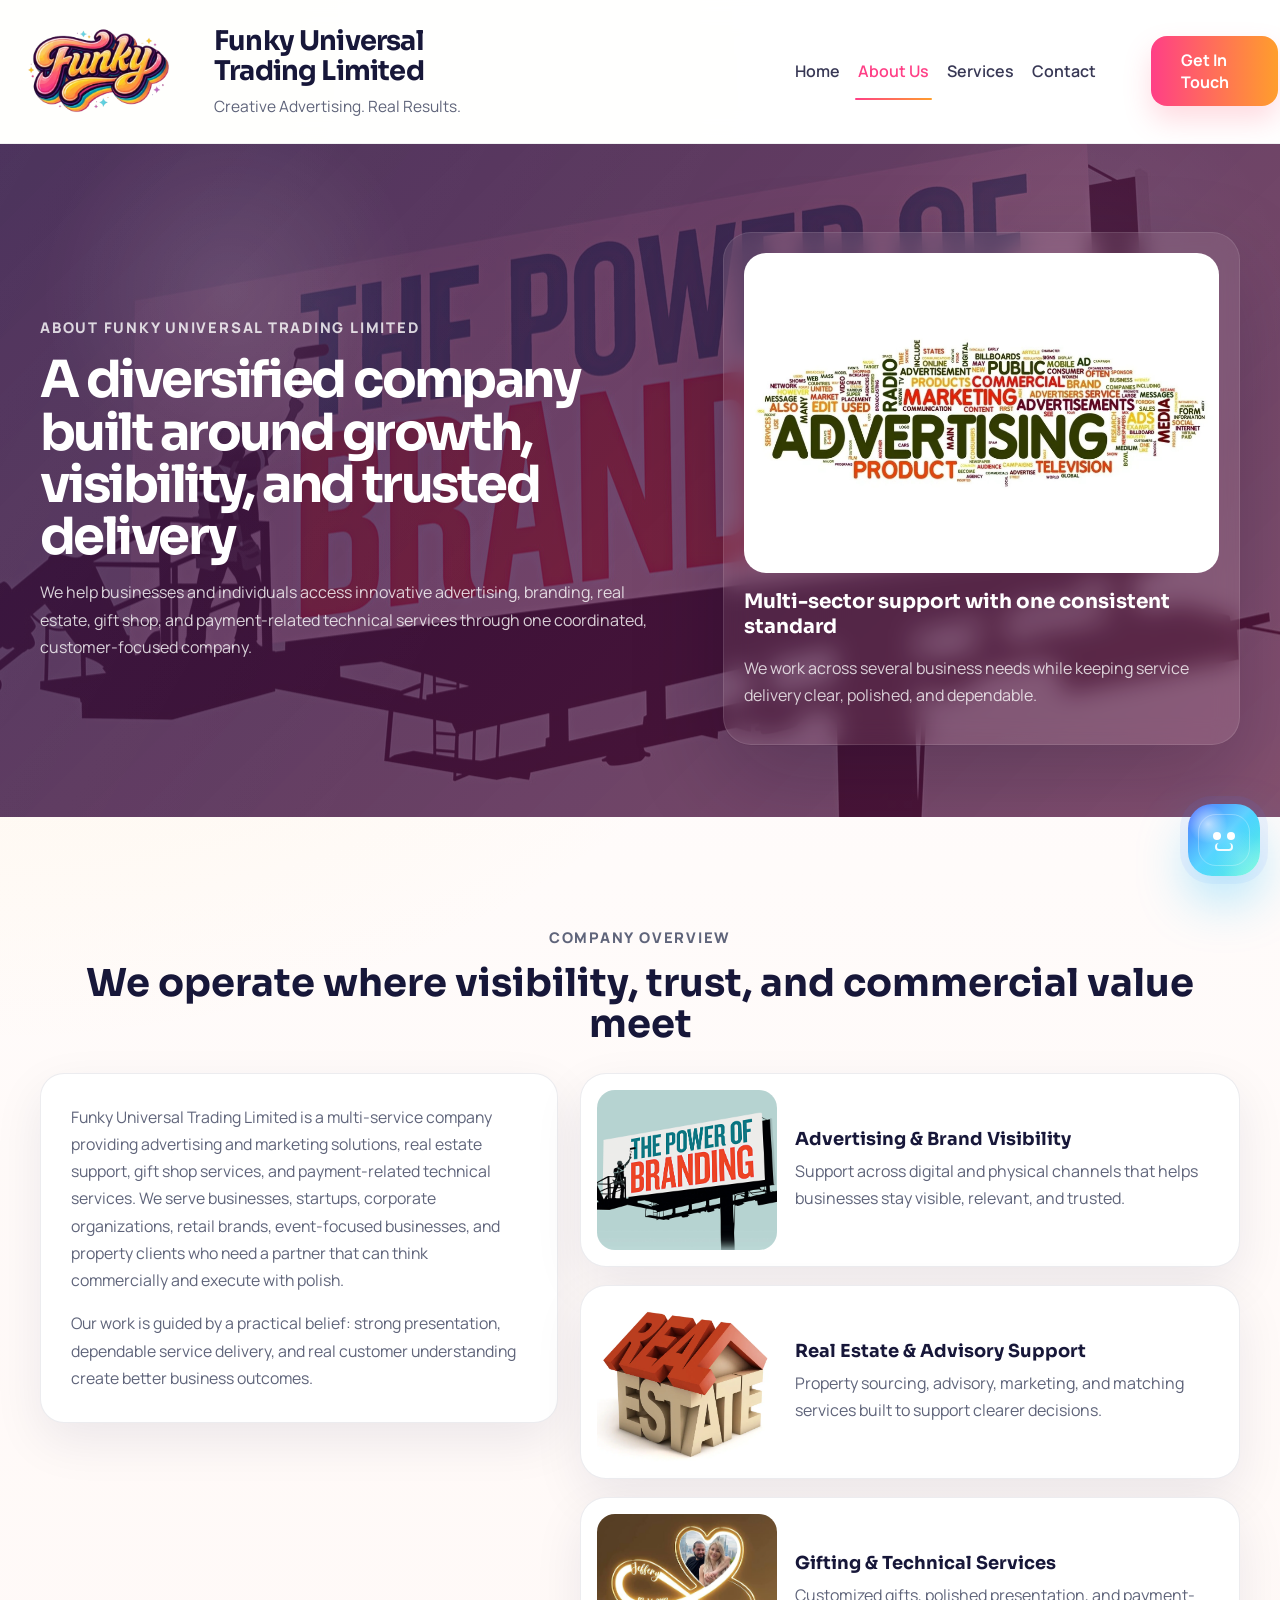
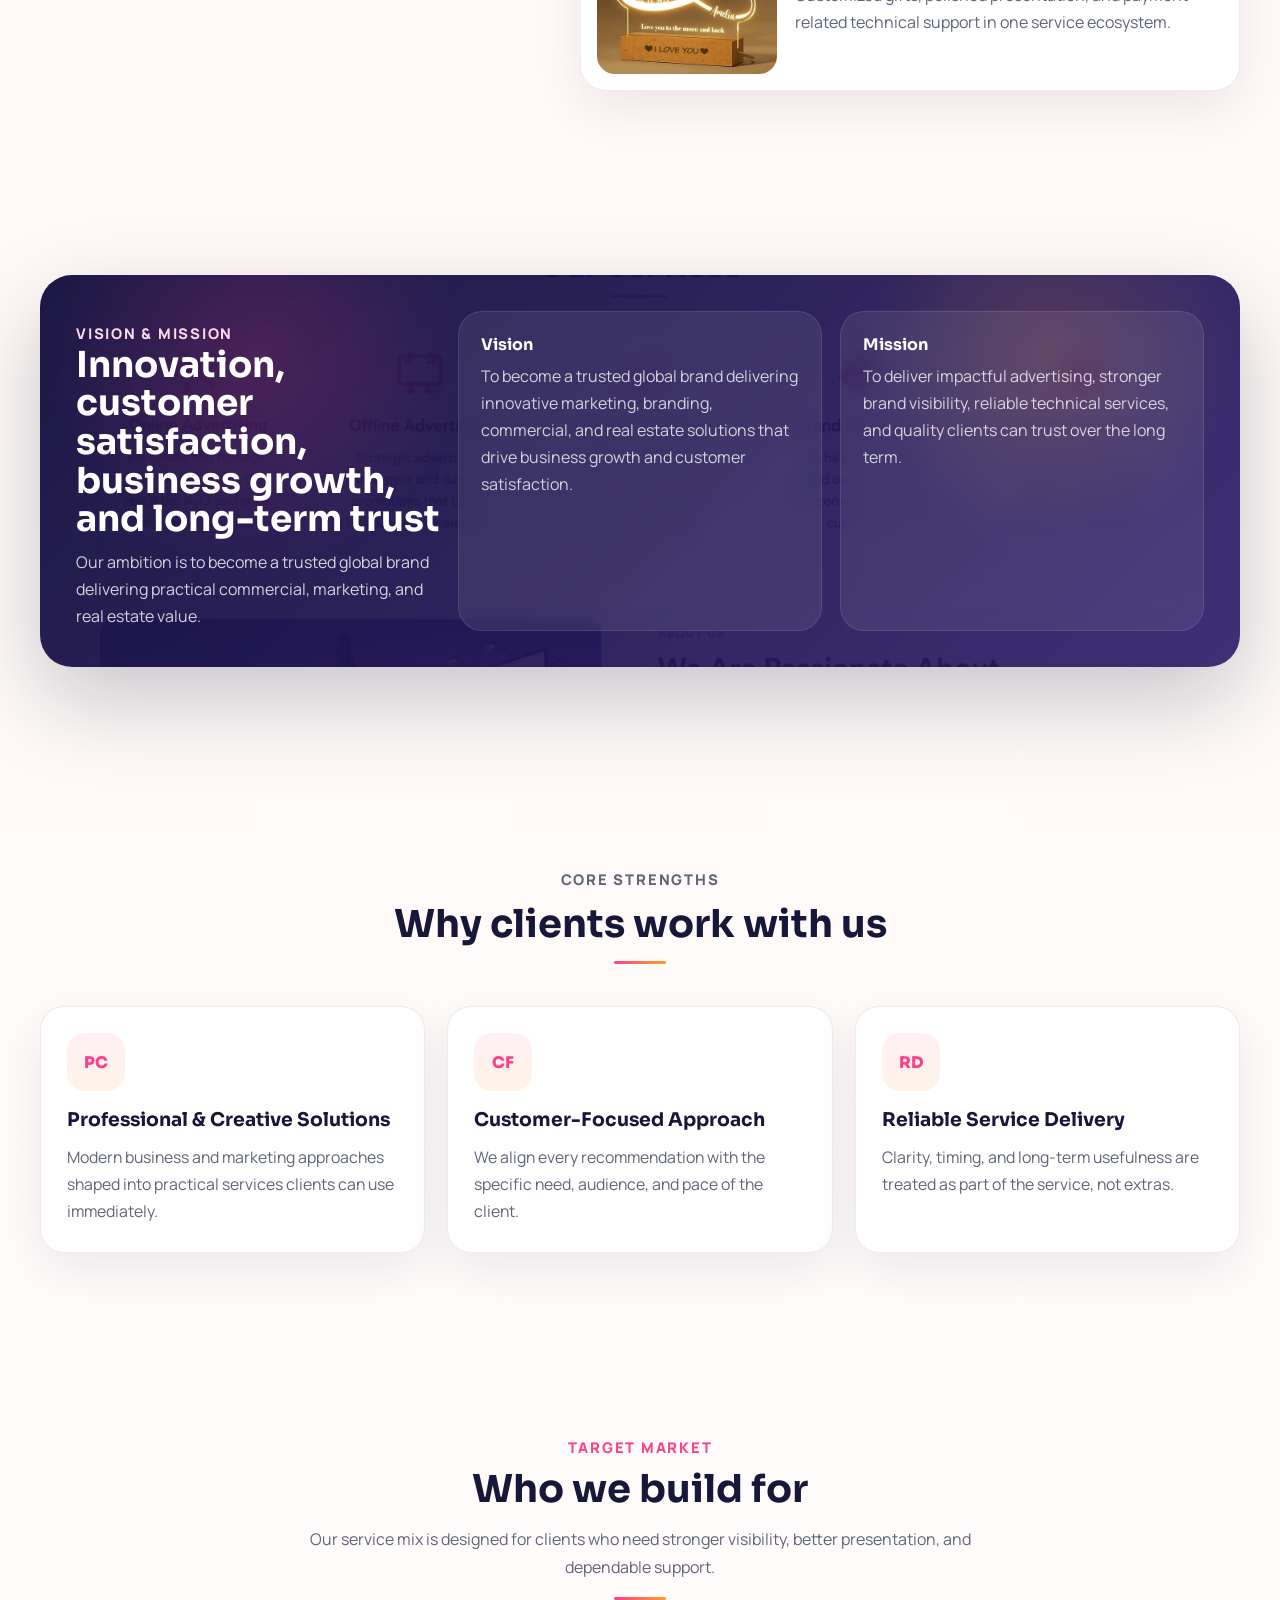
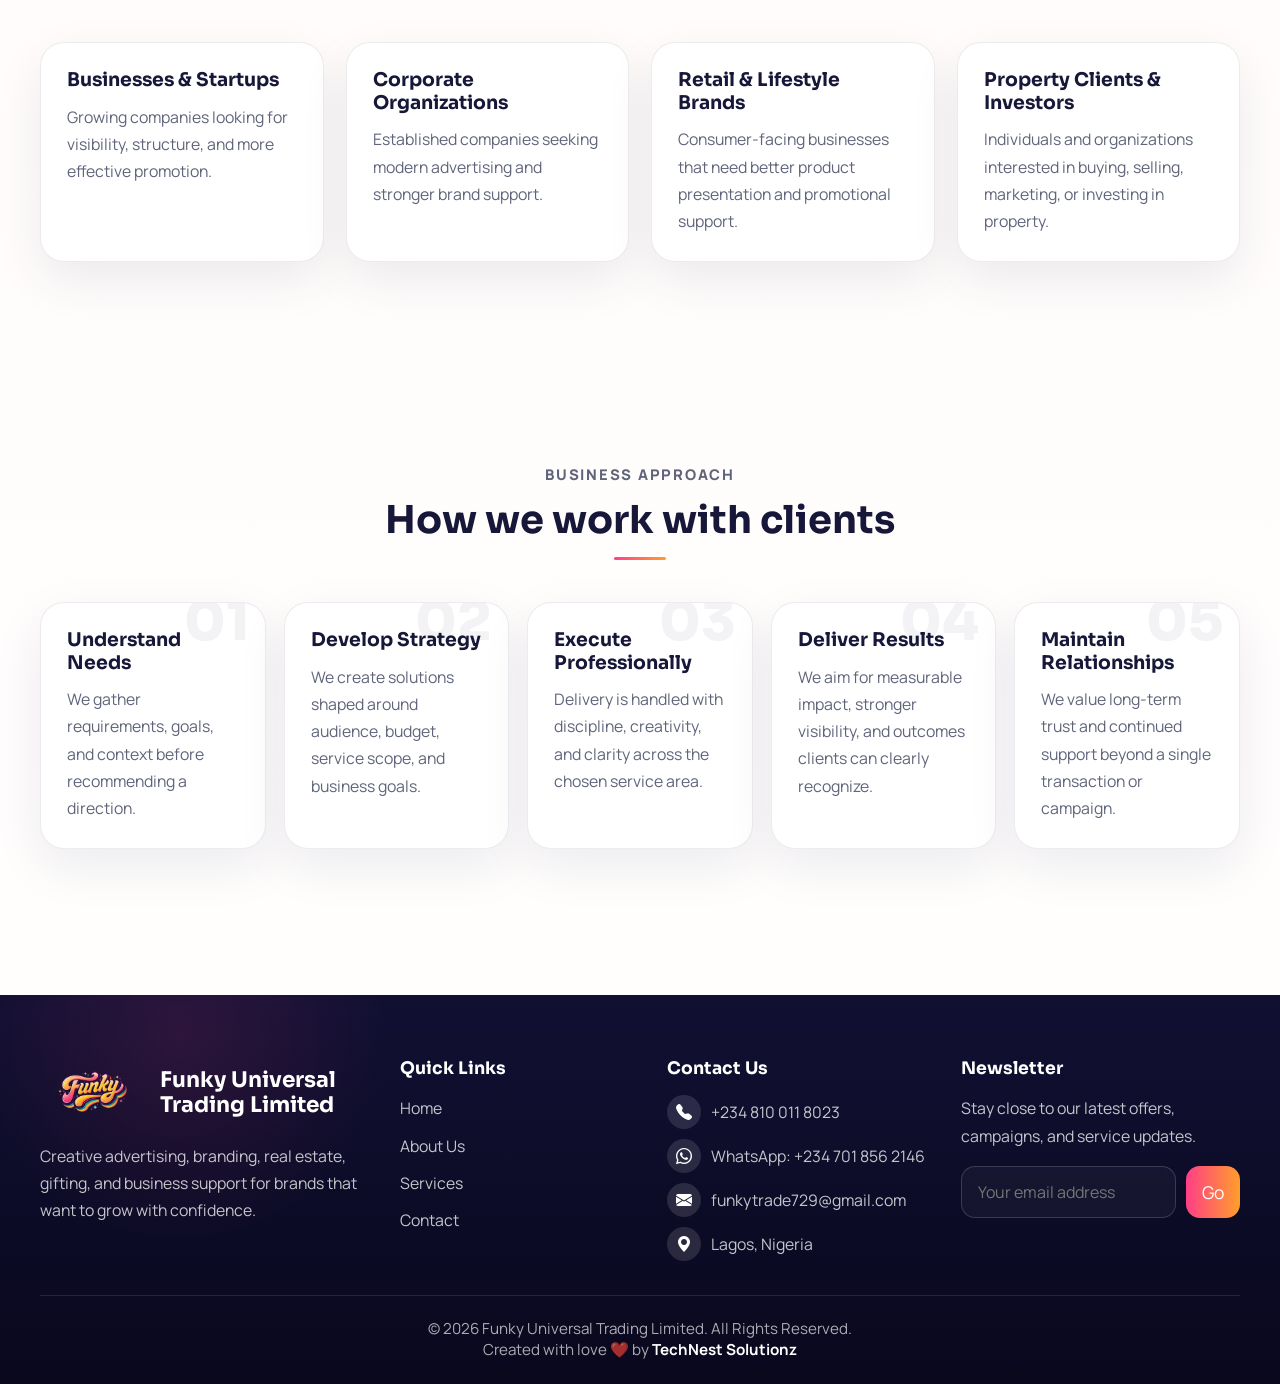
==== about.html @ b90ac0a9 "commit" ====
<!DOCTYPE html>
<html lang="en">
<head>
  <meta charset="UTF-8">
  <meta name="viewport" content="width=device-width, initial-scale=1.0">
  <title>Funky Universal Trading Limited | About Us</title>
  <link rel="icon" type="image/png" href="./funky_logo2.png">
  <link rel="preconnect" href="https://fonts.googleapis.com">
  <link rel="preconnect" href="https://fonts.gstatic.com" crossorigin>
  <link href="https://fonts.googleapis.com/css2?family=Manrope:wght@400;500;600;700;800&family=Sora:wght@400;600;700;800&display=swap" rel="stylesheet">
  <link rel="stylesheet" href="https://cdn.jsdelivr.net/npm/bootstrap-icons@1.11.3/font/bootstrap-icons.min.css">
  <link rel="stylesheet" href="styles.css">
</head>
<body>
  <header class="site-header">
    <div class="container nav-bar">
      <a class="brand" href="index.html">
        <img class="brand-logo" src="./funky_logo2.png" alt="Funky Universal Trading Limited logo" loading="eager">
        <div class="brand-copy">
          <h1>Funky Universal<br>Trading Limited</h1>
          <p>Creative Advertising. Real Results.</p>
        </div>
      </a>

      <button class="nav-toggle" type="button" data-nav-toggle aria-expanded="false" aria-controls="site-nav">
        <span></span><span></span><span></span>
      </button>

      <div class="nav-panel">
        <nav class="nav-links" id="site-nav" aria-label="Primary">
          <a href="index.html">Home</a>
          <a class="active" href="about.html">About Us</a>
          <a href="services.html">Services</a>
          <a href="contact.html">Contact</a>
        </nav>
        <a class="cta cta-primary" href="contact.html">Get In Touch</a>
      </div>
    </div>
  </header>

  <main>
    <section class="page-hero page-hero-about">
      <div class="container page-hero-grid">
        <div class="page-hero-copy">
          <p class="eyebrow">About Funky Universal Trading Limited</p>
          <h2>A diversified company built around growth, visibility, and trusted delivery</h2>
          <p>
            We help businesses and individuals access innovative advertising, branding, real estate, gift shop, and
            payment-related technical services through one coordinated, customer-focused company.
          </p>
        </div>
        <div class="page-hero-card">
          <img src="pics/brand3.png" alt="Branding showcase">
          <h3>Multi-sector support with one consistent standard</h3>
          <p>We work across several business needs while keeping service delivery clear, polished, and dependable.</p>
        </div>
      </div>
    </section>

    <section>
      <div class="container">
        <div class="section-head" style="margin-bottom:28px;">
          <p class="eyebrow">Company Overview</p>
          <h3>We operate where visibility, trust, and commercial value meet</h3>
        </div>

        <div class="about-overview-grid">
          <article class="story-panel">
            <p>
              Funky Universal Trading Limited is a multi-service company providing advertising and marketing solutions,
              real estate support, gift shop services, and payment-related technical services. We serve businesses,
              startups, corporate organizations, retail brands, event-focused businesses, and property clients who need
              a partner that can think commercially and execute with polish.
            </p>
            <p>
              Our work is guided by a practical belief: strong presentation, dependable service delivery, and real
              customer understanding create better business outcomes.
            </p>
          </article>

          <div class="about-overview-stack">
            <article class="about-overview-card">
              <img src="pics/brand4.jpg" alt="Business branding visual">
              <div class="about-overview-copy">
                <h4>Advertising & Brand Visibility</h4>
                <p>Support across digital and physical channels that helps businesses stay visible, relevant, and trusted.</p>
              </div>
            </article>
            <article class="about-overview-card">
              <img src="pics/Real-Estate1.webp" alt="Real estate visual">
              <div class="about-overview-copy">
                <h4>Real Estate & Advisory Support</h4>
                <p>Property sourcing, advisory, marketing, and matching services built to support clearer decisions.</p>
              </div>
            </article>
            <article class="about-overview-card">
              <img src="pics/customized plaques2.jpg" alt="Customized gift visual">
              <div class="about-overview-copy">
                <h4>Gifting & Technical Services</h4>
                <p>Customized gifts, polished presentation, and payment-related technical support in one service ecosystem.</p>
              </div>
            </article>
          </div>
        </div>
      </div>
    </section>

    <section>
      <div class="container vision-band">
        <div class="vision-band-grid">
          <div>
            <p class="eyebrow" style="color:#ffd7ea;">Vision & Mission</p>
            <h3>Innovation, customer satisfaction, business growth, and long-term trust</h3>
            <p>Our ambition is to become a trusted global brand delivering practical commercial, marketing, and real estate value.</p>
          </div>
          <article class="glass-card">
            <h4>Vision</h4>
            <p>To become a trusted global brand delivering innovative marketing, branding, commercial, and real estate solutions that drive business growth and customer satisfaction.</p>
          </article>
          <article class="glass-card">
            <h4>Mission</h4>
            <p>To deliver impactful advertising, stronger brand visibility, reliable technical services, and quality clients can trust over the long term.</p>
          </article>
        </div>
      </div>
    </section>

    <section>
      <div class="container">
        <div class="section-head">
          <p class="eyebrow">Core Strengths</p>
          <h3>Why clients work with us</h3>
          <div class="underline"></div>
        </div>

        <div class="about-values-grid">
          <article class="value-card">
            <div class="value-icon">PC</div>
            <h4>Professional & Creative Solutions</h4>
            <p>Modern business and marketing approaches shaped into practical services clients can use immediately.</p>
          </article>
          <article class="value-card">
            <div class="value-icon">CF</div>
            <h4>Customer-Focused Approach</h4>
            <p>We align every recommendation with the specific need, audience, and pace of the client.</p>
          </article>
          <article class="value-card">
            <div class="value-icon">RD</div>
            <h4>Reliable Service Delivery</h4>
            <p>Clarity, timing, and long-term usefulness are treated as part of the service, not extras.</p>
          </article>
        </div>
      </div>
    </section>

    <section>
      <div class="container">
        <div class="section-head">
          <p class="eyebrow">Target Market</p>
          <h3>Who we build for</h3>
          <p>Our service mix is designed for clients who need stronger visibility, better presentation, and dependable support.</p>
          <div class="underline"></div>
        </div>

        <div class="about-target-grid">
          <article class="audience-card">
            <h4>Businesses & Startups</h4>
            <p>Growing companies looking for visibility, structure, and more effective promotion.</p>
          </article>
          <article class="audience-card">
            <h4>Corporate Organizations</h4>
            <p>Established companies seeking modern advertising and stronger brand support.</p>
          </article>
          <article class="audience-card">
            <h4>Retail & Lifestyle Brands</h4>
            <p>Consumer-facing businesses that need better product presentation and promotional support.</p>
          </article>
          <article class="audience-card">
            <h4>Property Clients & Investors</h4>
            <p>Individuals and organizations interested in buying, selling, marketing, or investing in property.</p>
          </article>
        </div>
      </div>
    </section>

    <section>
      <div class="container">
        <div class="section-head">
          <p class="eyebrow">Business Approach</p>
          <h3>How we work with clients</h3>
          <div class="underline"></div>
        </div>

        <div class="timeline-strip">
          <article class="timeline-card" data-step="01">
            <h4>Understand Needs</h4>
            <p>We gather requirements, goals, and context before recommending a direction.</p>
          </article>
          <article class="timeline-card" data-step="02">
            <h4>Develop Strategy</h4>
            <p>We create solutions shaped around audience, budget, service scope, and business goals.</p>
          </article>
          <article class="timeline-card" data-step="03">
            <h4>Execute Professionally</h4>
            <p>Delivery is handled with discipline, creativity, and clarity across the chosen service area.</p>
          </article>
          <article class="timeline-card" data-step="04">
            <h4>Deliver Results</h4>
            <p>We aim for measurable impact, stronger visibility, and outcomes clients can clearly recognize.</p>
          </article>
          <article class="timeline-card" data-step="05">
            <h4>Maintain Relationships</h4>
            <p>We value long-term trust and continued support beyond a single transaction or campaign.</p>
          </article>
        </div>
      </div>
    </section>
  </main>

  <footer class="site-footer">
    <div class="container">
      <div class="footer-grid">
        <div class="footer-column">
          <div class="footer-brand">
            <img src="./funky_logo2.png" alt="Funky logo" loading="eager">
            <strong>Funky Universal<br>Trading Limited</strong>
          </div>
          <p>Creative advertising, branding, real estate, gifting, and business support for brands that want to grow with confidence.</p>
        </div>
        <div class="footer-column">
          <h5>Quick Links</h5>
          <ul>
            <li><a href="index.html">Home</a></li>
            <li><a href="about.html">About Us</a></li>
            <li><a href="services.html">Services</a></li>
            <li><a href="contact.html">Contact</a></li>
          </ul>
        </div>
        <div class="footer-column">
          <h5>Contact Us</h5>
          <ul>
            <li><span class="contact-inline-icon"><i class="bi bi-telephone-fill"></i></span><a href="tel:+2348100118023">+234 810 011 8023</a></li>
            <li><span class="contact-inline-icon"><i class="bi bi-whatsapp"></i></span><a href="https://wa.me/2347018562146">WhatsApp: +234 701 856 2146</a></li>
            <li><span class="contact-inline-icon"><i class="bi bi-envelope-fill"></i></span><a href="mailto:funkytrade729@gmail.com">funkytrade729@gmail.com</a></li>
            <li><span class="contact-inline-icon"><i class="bi bi-geo-alt-fill"></i></span>Lagos, Nigeria</li>
          </ul>
        </div>
        <div class="footer-column">
          <h5>Newsletter</h5>
          <p>Stay close to our latest offers, campaigns, and service updates.</p>
          <form class="newsletter">
            <label class="visually-hidden" for="newsletter-about">Email address</label>
            <input id="newsletter-about" type="email" placeholder="Your email address" aria-label="Email address">
            <button type="submit" aria-label="Subscribe">Go</button>
          </form>
        </div>
      </div>
      <div class="footer-bottom">© 2026 Funky Universal Trading Limited. All Rights Reserved.<br>Created with love ❤️ by <a href="https://technest-gules.vercel.app" target="_blank" rel="noopener noreferrer">TechNest Solutionz</a></div>
    </div>
  </footer>

  <div class="modal" data-promo-modal aria-hidden="true">
    <div class="modal-backdrop" data-modal-close></div>
    <div class="modal-card" role="dialog" aria-modal="true" aria-label="Featured company spotlight">
      <button class="modal-close" type="button" data-modal-close aria-label="Close modal">×</button>
      <div class="modal-visual">
        <img data-modal-image src="./funky_logo2.png" alt="Featured company image">
      </div>
      <div class="modal-copy">
        <span class="modal-kicker" data-modal-tag></span>
        <h3 data-modal-title></h3>
        <p data-modal-text></p>
        <div class="modal-actions">
          <a class="cta cta-primary" href="services.html">View Services</a>
          <a class="cta cta-soft" href="contact.html">Start a Conversation</a>
        </div>
      </div>
    </div>
  </div>

  <div class="support-bot" data-support-bot>
    <button class="support-bot-toggle" type="button" data-bot-toggle aria-label="Open AI assistant">
      <span class="bot-face" aria-hidden="true"><span class="bot-mouth"></span></span>
    </button>
    <div class="support-bot-panel">
      <div class="support-bot-head">
        <div class="support-bot-head-main">
          <div class="support-bot-avatar" aria-hidden="true">
            <span class="bot-face"><span class="bot-mouth"></span></span>
          </div>
          <div>
            <h4>Funky AI Assistant</h4>
            <p>Quick answers for services, products, contact, real estate, and commercial support.</p>
          </div>
        </div>
        <button class="support-bot-close" type="button" data-bot-close>×</button>
      </div>
      <div class="support-bot-questions">
        <button class="bot-question" type="button" data-bot-key="services">Services</button>
        <button class="bot-question" type="button" data-bot-key="products">Products</button>
        <button class="bot-question" type="button" data-bot-key="real_estate">Real Estate</button>
        <button class="bot-question" type="button" data-bot-key="payments">Payments</button>
        <button class="bot-question" type="button" data-bot-key="process">Process</button>
        <button class="bot-question" type="button" data-bot-key="contact">Contact</button>
        <button class="bot-question" type="button" data-bot-key="pricing">Pricing</button>
        <button class="bot-question" type="button" data-bot-key="turnaround">Turnaround</button>
        <button class="bot-question" type="button" data-bot-key="audience">Who We Serve</button>
        <button class="bot-question" type="button" data-bot-key="gifts">Gift Services</button>
        <button class="bot-question" type="button" data-bot-key="advertising">Advertising</button>
        <button class="bot-question" type="button" data-bot-key="location">Location</button>
      </div>
      <div class="support-bot-answer" data-bot-answer>
        Select a question to see a quick answer. For direct discussion, use the links below.
      </div>
      <div class="support-bot-links">
        <a class="support-bot-link" href="https://wa.me/2347018562146">WhatsApp <span>→</span></a>
        <a class="support-bot-link" href="tel:+2348100118023">Call Us <span>→</span></a>
        <a class="support-bot-link" href="contact.html">Open Contact Page <span>→</span></a>
      </div>
    </div>
  </div>

  <script src="site.js"></script>
</body>
</html>
---- styles.css ----
:root {
  --text: #171739;
  --muted: #5f647a;
  --soft: #f8f4f6;
  --line: rgba(23, 23, 57, 0.1);
  --pink: #ff3f86;
  --orange: #ff9e2c;
  --gold: #ffd15a;
  --purple: #181341;
  --purple-2: #231253;
  --purple-3: #0f1030;
  --footer: #0c0b24;
  --white: #ffffff;
  --card-shadow: 0 18px 50px rgba(19, 15, 58, 0.08);
  --card-shadow-strong: 0 34px 90px rgba(9, 8, 36, 0.22);
  --max: 1200px;
}

* {
  box-sizing: border-box;
}

html {
  scroll-behavior: smooth;
}

body {
  margin: 0;
  font-family: "Manrope", sans-serif;
  color: var(--text);
  background:
    radial-gradient(circle at top left, rgba(255, 209, 77, 0.18), transparent 22%),
    linear-gradient(180deg, #fffdfd, #fff9f7 38%, #ffffff);
}

body.modal-open,
body.nav-open {
  overflow: hidden;
}

img {
  display: block;
  max-width: 100%;
}

a {
  color: inherit;
  text-decoration: none;
}

button,
input,
textarea,
select {
  font: inherit;
}

.container {
  width: min(calc(100% - 40px), var(--max));
  margin: 0 auto;
}

.site-header {
  position: sticky;
  top: 0;
  z-index: 50;
  background: rgba(255, 255, 255, 0.92);
  border-bottom: 1px solid rgba(23, 23, 57, 0.06);
  backdrop-filter: blur(14px);
}

.nav-bar {
  min-height: 112px;
  width: min(calc(100% - 4px), 1360px);
  display: flex;
  align-items: center;
  gap: 18px;
}

.brand {
  display: flex;
  align-items: center;
  gap: 10px;
  min-width: 0;
  margin-right: auto;
  margin-left: -12px;
}

.brand-logo {
  width: 214px;
  flex: 0 0 auto;
}

.brand-copy h1 {
  margin: 0;
  font-family: "Sora", sans-serif;
  font-size: 1.7rem;
  line-height: 1.12;
  letter-spacing: -0.03em;
}

.brand-copy p {
  margin: 8px 0 0;
  color: var(--muted);
  font-size: 0.97rem;
}

.nav-toggle {
  display: none;
  width: 52px;
  height: 52px;
  margin-left: auto;
  border: 1px solid rgba(23, 23, 57, 0.08);
  border-radius: 16px;
  background: #fff;
  box-shadow: 0 12px 24px rgba(23, 23, 57, 0.08);
  align-items: center;
  justify-content: center;
  flex-direction: column;
  gap: 5px;
  cursor: pointer;
}

.nav-toggle span {
  width: 22px;
  height: 2px;
  border-radius: 999px;
  background: var(--purple);
  transition: transform 180ms ease, opacity 180ms ease;
}

.nav-panel {
  display: flex;
  align-items: center;
  gap: 22px;
  margin-left: auto;
}

.nav-links {
  display: flex;
  align-items: center;
  justify-content: flex-start;
  gap: 12px;
  font-size: 1rem;
  font-weight: 600;
  width: min(100%, 520px);
}

.nav-links a {
  position: relative;
  padding: 10px 3px;
  color: rgba(23, 23, 57, 0.86);
}

.nav-links a:hover,
.nav-links a.active {
  color: var(--pink);
}

.nav-links a.active::after {
  content: "";
  position: absolute;
  left: 0;
  right: 0;
  bottom: -8px;
  height: 2px;
  border-radius: 999px;
  background: linear-gradient(90deg, var(--pink), var(--orange));
}

.cta {
  display: inline-flex;
  align-items: center;
  justify-content: center;
  gap: 12px;
  padding: 13px 30px;
  border: 0;
  border-radius: 16px;
  font-weight: 700;
  cursor: pointer;
  transition: transform 180ms ease, box-shadow 180ms ease, border-color 180ms ease;
}

.cta:hover {
  transform: translateY(-2px);
}

.cta-primary {
  color: #fff;
  background: linear-gradient(90deg, var(--pink), var(--orange));
  box-shadow: 0 14px 28px rgba(255, 93, 120, 0.22);
}

.cta-secondary {
  color: #fff;
  border: 1.5px solid rgba(255, 255, 255, 0.68);
  background: transparent;
}

.cta-soft {
  color: var(--purple);
  background: rgba(255, 255, 255, 0.82);
  box-shadow: 0 18px 40px rgba(14, 10, 45, 0.12);
}

.truncate-3 {
  display: -webkit-box;
  -webkit-line-clamp: 3;
  -webkit-box-orient: vertical;
  overflow: hidden;
}

.hero {
  position: relative;
  min-height: auto;
  overflow: hidden;
  color: #fff;
  background: #120f33;
}

.hero-media {
  position: absolute;
  inset: 0;
  background-position: center;
  background-size: cover;
  transform: scale(1.03);
  transition: opacity 500ms ease, transform 900ms ease;
}

.hero-overlay {
  position: absolute;
  inset: 0;
  background:
    linear-gradient(110deg, rgba(14, 11, 44, 0.88) 15%, rgba(14, 11, 44, 0.5) 48%, rgba(14, 11, 44, 0.75) 100%),
    radial-gradient(circle at 12% 18%, rgba(255, 63, 134, 0.18), transparent 22%),
    radial-gradient(circle at 86% 24%, rgba(255, 158, 44, 0.16), transparent 20%);
}

.hero-grid {
  position: relative;
  z-index: 1;
  min-height: auto;
  display: grid;
  grid-template-columns: minmax(0, 0.92fr) minmax(320px, 0.62fr);
  align-items: end;
  gap: 32px;
  padding: 64px 0 38px;
}

.hero-copy,
.hero-side {
  position: relative;
}

.eyebrow-badge {
  display: inline-flex;
  align-items: center;
  gap: 10px;
  margin-bottom: 18px;
  padding: 10px 16px;
  border-radius: 999px;
  border: 1px solid rgba(255, 255, 255, 0.16);
  background: rgba(255, 255, 255, 0.08);
  color: rgba(255, 255, 255, 0.88);
  font-size: 0.92rem;
  font-weight: 700;
}

.eyebrow-badge::before {
  content: "";
  width: 10px;
  height: 10px;
  border-radius: 50%;
  background: linear-gradient(90deg, var(--pink), var(--orange));
}

.hero-copy h2 {
  margin: 0;
  max-width: 720px;
  font-family: "Sora", sans-serif;
  font-size: clamp(3rem, 5vw, 5rem);
  line-height: 0.98;
  letter-spacing: -0.05em;
}

.hero-copy .accent {
  background: linear-gradient(90deg, var(--pink), var(--orange));
  -webkit-background-clip: text;
  background-clip: text;
  color: transparent;
}

.hero-copy p {
  max-width: 620px;
  margin: 22px 0 26px;
  color: rgba(255, 255, 255, 0.82);
  font-size: 1.05rem;
  line-height: 1.72;
}

.hero-actions {
  display: flex;
  gap: 18px;
  flex-wrap: wrap;
}

.hero-metrics {
  display: grid;
  grid-template-columns: repeat(3, minmax(0, 1fr));
  gap: 16px;
  margin-top: 30px;
  max-width: 760px;
}

.metric-card,
.glass-card,
.service-card,
.story-panel,
.value-card,
.contact-card,
.process-card,
.timeline-card,
.audience-card,
.contact-form-shell,
.contact-map-shell,
.info-rail,
.service-panel {
  border-radius: 24px;
  border: 1px solid rgba(23, 23, 57, 0.08);
  background: #fff;
  box-shadow: var(--card-shadow);
}

.metric-card {
  padding: 18px 18px 16px;
  border-radius: 22px;
  border-color: rgba(255, 255, 255, 0.08);
  background: rgba(255, 255, 255, 0.08);
  backdrop-filter: blur(10px);
}

.metric-card strong {
  display: block;
  font-family: "Sora", sans-serif;
  font-size: 1.5rem;
  margin-bottom: 6px;
}

.metric-card span {
  color: rgba(255, 255, 255, 0.72);
  font-size: 0.95rem;
}

.hero-side {
  margin-bottom: 4px;
}

.hero-spotlight {
  padding: 26px;
  border-radius: 28px;
  background: rgba(255, 255, 255, 0.08);
  border: 1px solid rgba(255, 255, 255, 0.12);
  box-shadow: var(--card-shadow-strong);
  backdrop-filter: blur(12px);
}

.hero-spotlight h3,
.hero-spotlight h4 {
  margin: 14px 0 10px;
  font-family: "Sora", sans-serif;
  font-size: clamp(1.5rem, 2.4vw, 2rem);
  line-height: 1.08;
}

.hero-spotlight p {
  margin: 0;
  color: rgba(255, 255, 255, 0.82);
  line-height: 1.74;
}

.carousel-kicker {
  display: inline-flex;
  align-items: center;
  gap: 8px;
  padding: 8px 12px;
  border-radius: 999px;
  background: rgba(255, 255, 255, 0.12);
  color: rgba(255, 255, 255, 0.88);
  font-size: 0.84rem;
  font-weight: 700;
  letter-spacing: 0.05em;
  text-transform: uppercase;
}

.carousel-chip-row {
  display: flex;
  flex-wrap: wrap;
  gap: 10px;
  margin-top: 18px;
}

.carousel-chip {
  padding: 8px 12px;
  border-radius: 999px;
  background: rgba(255, 255, 255, 0.08);
  border: 1px solid rgba(255, 255, 255, 0.12);
  color: rgba(255, 255, 255, 0.8);
  font-size: 0.88rem;
}

.carousel-meta {
  display: flex;
  justify-content: space-between;
  align-items: center;
  gap: 14px;
  margin-top: 18px;
}

.carousel-progress {
  display: inline-flex;
  align-items: center;
  gap: 10px;
  color: rgba(255, 255, 255, 0.72);
  font-size: 0.9rem;
}

.progress-line {
  width: 90px;
  height: 3px;
  border-radius: 999px;
  background: rgba(255, 255, 255, 0.16);
  overflow: hidden;
}

.progress-line span {
  display: block;
  height: 100%;
  width: 45%;
  border-radius: inherit;
  background: linear-gradient(90deg, var(--pink), var(--orange));
  transition: width 420ms ease;
}

.hero-side-grid {
  display: grid;
  gap: 14px;
  margin-top: 16px;
}

.hero-side-grid .mini-card {
  padding: 16px 18px;
  border-radius: 20px;
  background: rgba(255, 255, 255, 0.08);
  border: 1px solid rgba(255, 255, 255, 0.08);
  color: rgba(255, 255, 255, 0.84);
  backdrop-filter: blur(10px);
}

.hero-side-grid strong {
  display: block;
  color: #fff;
  margin-bottom: 6px;
}

section {
  padding: 92px 0;
}

.section-head {
  text-align: center;
  margin-bottom: 42px;
}

.eyebrow {
  margin: 0;
  color: var(--pink);
  font-size: 0.92rem;
  font-weight: 800;
  letter-spacing: 0.12em;
  text-transform: uppercase;
}

.section-head h3 {
  margin: 12px 0 0;
  font-family: "Sora", sans-serif;
  font-size: clamp(2rem, 3vw, 2.85rem);
  line-height: 1.06;
}

.section-head p:last-of-type {
  max-width: 720px;
  margin: 16px auto 0;
  color: var(--muted);
  line-height: 1.75;
}

.underline {
  width: 52px;
  height: 3px;
  margin: 16px auto 0;
  border-radius: 999px;
  background: linear-gradient(90deg, var(--pink), var(--orange));
}

.services-grid {
  display: grid;
  grid-template-columns: repeat(5, minmax(0, 1fr));
  gap: 18px;
}

.services-showcase {
  position: relative;
}

.services-showcase::before {
  content: "";
  position: absolute;
  inset: 24px 0 auto;
  height: 280px;
  border-radius: 40px;
  background:
    radial-gradient(circle at left top, rgba(255, 63, 134, 0.08), transparent 35%),
    radial-gradient(circle at right top, rgba(255, 158, 44, 0.1), transparent 30%),
    linear-gradient(180deg, rgba(24, 19, 65, 0.03), rgba(24, 19, 65, 0));
  pointer-events: none;
}

.services-showcase .section-head {
  margin-bottom: 26px;
}

.services-intro-card {
  position: relative;
  z-index: 1;
  margin: 0 auto 28px;
  max-width: 860px;
  padding: 24px 26px;
  border-radius: 28px;
  background: rgba(255, 255, 255, 0.82);
  border: 1px solid rgba(23, 23, 57, 0.08);
  box-shadow: var(--card-shadow);
  backdrop-filter: blur(12px);
  text-align: center;
}

.services-intro-card p {
  margin: 0;
  color: var(--muted);
  line-height: 1.72;
}

.service-card {
  min-height: 330px;
  padding: 18px;
  border-radius: 28px;
  overflow: hidden;
  background:
    linear-gradient(180deg, rgba(255, 255, 255, 0.98), rgba(255, 249, 247, 0.96));
}

.service-card img {
  width: 100%;
  height: 170px;
  object-fit: cover;
  border-radius: 20px;
  margin-bottom: 16px;
}

.service-icon,
.contact-icon,
.process-icon,
.value-icon,
.why-icon {
  width: 58px;
  height: 58px;
  border-radius: 18px;
  display: grid;
  place-items: center;
  background: linear-gradient(180deg, rgba(255, 63, 134, 0.08), rgba(255, 158, 44, 0.12));
  color: var(--pink);
  font-family: "Sora", sans-serif;
  font-weight: 800;
}

.service-card h4,
.story-panel h3,
.value-card h4,
.contact-card h4,
.process-card h4,
.timeline-card h4,
.audience-card h4,
.service-panel h3,
.about-copy h3,
.why-item h4 {
  margin: 0 0 12px;
  font-family: "Sora", sans-serif;
  line-height: 1.2;
}

.service-card h4 {
  font-size: 1.14rem;
  margin-bottom: 10px;
}

.service-card p,
.story-panel p,
.value-card p,
.contact-card p,
.process-card p,
.timeline-card p,
.audience-card p,
.service-panel p,
.about-copy p,
.why-item p,
.footer-column p,
.footer-column li,
.contact-form-shell p,
.form-note,
.contact-map-shell p {
  margin: 0;
  color: var(--muted);
  line-height: 1.72;
  font-size: 0.99rem;
}

.service-card-copy {
  padding: 4px 2px 2px;
}

.service-card-kicker {
  display: inline-flex;
  align-items: center;
  gap: 8px;
  margin-bottom: 12px;
  padding: 8px 12px;
  border-radius: 999px;
  background: rgba(24, 19, 65, 0.05);
  color: var(--pink);
  font-size: 0.78rem;
  font-weight: 800;
  letter-spacing: 0.08em;
  text-transform: uppercase;
}

.tag-row {
  display: flex;
  flex-wrap: wrap;
  gap: 10px;
  margin-top: 18px;
}

.tag {
  padding: 8px 12px;
  border-radius: 999px;
  background: rgba(24, 19, 65, 0.05);
  color: var(--purple);
  font-size: 0.84rem;
  font-weight: 700;
}

.about-grid {
  display: grid;
  grid-template-columns: 1.02fr 0.98fr;
  gap: 42px;
  align-items: center;
}

.about-story-shell {
  overflow: hidden;
  border-radius: 30px;
  border: 1px solid rgba(23, 23, 57, 0.08);
  background: #fff;
  box-shadow: var(--card-shadow-strong);
}

.about-story-media {
  min-height: 420px;
  background-position: center;
  background-size: cover;
  transition: opacity 500ms ease, transform 900ms ease;
}

.about-story-caption {
  padding: 24px;
}

.about-story-caption h4 {
  margin: 14px 0 10px;
  font-family: "Sora", sans-serif;
  font-size: 1.45rem;
}

.about-story-caption p {
  margin: 0;
  color: var(--muted);
  line-height: 1.72;
}

.about-copy h3 {
  font-size: clamp(2rem, 3vw, 3rem);
  line-height: 1.06;
  margin-top: 12px;
  margin-bottom: 18px;
}

.about-copy p + p {
  margin-top: 18px;
}

.about-points {
  display: grid;
  gap: 16px;
  margin-top: 24px;
}

.about-point {
  display: grid;
  grid-template-columns: 18px 1fr;
  gap: 12px;
  align-items: start;
}

.about-point span {
  width: 18px;
  height: 18px;
  margin-top: 5px;
  border-radius: 50%;
  background: linear-gradient(90deg, var(--pink), var(--orange));
  box-shadow: 0 0 0 6px rgba(255, 63, 134, 0.08);
}

.about-point strong {
  display: block;
  margin-bottom: 4px;
}

.why {
  padding-top: 24px;
}

.why-strip {
  display: grid;
  grid-template-columns: repeat(4, minmax(0, 1fr));
  gap: 0;
  align-items: start;
}

.why-item {
  padding: 0 18px;
  display: grid;
  grid-template-columns: 58px 1fr;
  gap: 16px;
  align-items: start;
}

.why-item + .why-item {
  border-left: 1px solid rgba(23, 23, 57, 0.12);
}

.why-item h4 {
  font-size: 1.02rem;
  margin-bottom: 8px;
}

.page-hero {
  position: relative;
  overflow: hidden;
  padding: 88px 0 72px;
  color: #fff;
  background:
    linear-gradient(135deg, rgba(10, 36, 63, 0.96), rgba(9, 85, 103, 0.82)),
    radial-gradient(circle at 18% 20%, rgba(255, 207, 92, 0.18), transparent 26%),
    radial-gradient(circle at 82% 18%, rgba(255, 63, 134, 0.16), transparent 24%),
    linear-gradient(180deg, #0d2347, #0d3f59 58%, #10203a);
}

.page-hero-about {
  background:
    linear-gradient(135deg, rgba(51, 16, 66, 0.86), rgba(114, 31, 75, 0.72)),
    url("pics/brand4.jpg") center/cover no-repeat;
}

.page-hero-services {
  background:
    linear-gradient(135deg, rgba(9, 55, 82, 0.84), rgba(10, 118, 110, 0.72)),
    url("pics/google ads.jpg") center/cover no-repeat;
}

.page-hero-contact {
  background:
    linear-gradient(135deg, rgba(17, 28, 79, 0.84), rgba(88, 44, 135, 0.72)),
    url("pics/customized plaques3.jpg") center/cover no-repeat;
}

.page-hero::before {
  content: "";
  position: absolute;
  inset: 0;
  background:
    linear-gradient(120deg, rgba(255, 255, 255, 0.04), transparent 45%),
    radial-gradient(circle at 18% 22%, rgba(255, 255, 255, 0.1), transparent 16%),
    radial-gradient(circle at 84% 22%, rgba(255, 255, 255, 0.07), transparent 18%);
}

.page-hero-grid {
  position: relative;
  z-index: 1;
  display: grid;
  grid-template-columns: minmax(0, 0.95fr) minmax(260px, 0.75fr);
  gap: 28px;
  align-items: center;
}

.page-hero-copy h2 {
  margin: 14px 0 16px;
  font-family: "Sora", sans-serif;
  font-size: clamp(2.35rem, 4vw, 3.6rem);
  line-height: 1.02;
  letter-spacing: -0.05em;
}

.page-hero-copy p {
  max-width: 620px;
  margin: 0;
  color: rgba(255, 255, 255, 0.8);
  line-height: 1.72;
}

.page-hero-card {
  padding: 20px;
  border-radius: 28px;
  background: rgba(255, 255, 255, 0.08);
  border: 1px solid rgba(255, 255, 255, 0.1);
  box-shadow: var(--card-shadow-strong);
  backdrop-filter: blur(12px);
}

.page-hero-card img {
  width: 100%;
  height: 320px;
  object-fit: cover;
  border-radius: 22px;
}

.page-hero-card h3 {
  margin: 16px 0 10px;
  font-family: "Sora", sans-serif;
  color: #fff;
  font-size: 1.25rem;
}

.page-hero-card p {
  color: rgba(255, 255, 255, 0.78);
  line-height: 1.68;
}

.about-intro-layout,
.about-values-grid,
.about-target-grid,
.services-random-grid,
.services-process-grid,
.contact-top-grid,
.contact-action-grid,
.contact-bottom-grid,
.contact-meta-grid,
.about-overview-grid {
  display: grid;
  gap: 22px;
}

.about-intro-layout {
  grid-template-columns: minmax(0, 0.92fr) minmax(280px, 1.08fr);
  align-items: stretch;
}

.about-overview-grid {
  grid-template-columns: minmax(0, 0.88fr) minmax(280px, 1.12fr);
  align-items: start;
}

.about-overview-stack {
  display: grid;
  gap: 18px;
}

.about-overview-card {
  display: grid;
  grid-template-columns: 180px 1fr;
  gap: 18px;
  align-items: center;
  padding: 16px;
  border-radius: 26px;
  border: 1px solid rgba(23, 23, 57, 0.08);
  background: #fff;
  box-shadow: var(--card-shadow);
}

.about-overview-card img {
  width: 100%;
  height: 160px;
  object-fit: cover;
  border-radius: 18px;
}

.about-overview-copy h4 {
  margin: 0 0 8px;
  font-family: "Sora", sans-serif;
  font-size: 1.12rem;
}

.about-overview-copy p {
  margin: 0;
  color: var(--muted);
  line-height: 1.68;
}

.story-panel {
  padding: 30px;
}

.story-panel h3 {
  font-size: clamp(2rem, 3vw, 2.7rem);
  line-height: 1.06;
}

.story-panel p + p {
  margin-top: 16px;
}

.feature-list {
  display: grid;
  gap: 14px;
  margin: 24px 0 0;
  padding: 0;
}

.feature-list li {
  list-style: none;
  position: relative;
  padding-left: 28px;
  color: var(--muted);
  line-height: 1.7;
}

.feature-list li::before {
  content: "";
  position: absolute;
  left: 0;
  top: 10px;
  width: 12px;
  height: 12px;
  border-radius: 50%;
  background: linear-gradient(90deg, var(--pink), var(--orange));
}

.about-collage {
  display: grid;
  grid-template-columns: 1.05fr 0.95fr;
  gap: 18px;
}

.collage-main,
.collage-stack article {
  overflow: hidden;
  border-radius: 26px;
  box-shadow: var(--card-shadow-strong);
}

.collage-main img,
.collage-stack img {
  width: 100%;
  height: 100%;
  object-fit: cover;
}

.collage-main {
  min-height: 520px;
}

.collage-stack {
  display: grid;
  gap: 18px;
}

.collage-stack article {
  min-height: 250px;
  position: relative;
}

.collage-caption {
  position: absolute;
  left: 16px;
  right: 16px;
  bottom: 16px;
  padding: 16px 18px;
  border-radius: 18px;
  background: rgba(12, 10, 38, 0.72);
  border: 1px solid rgba(255, 255, 255, 0.12);
  backdrop-filter: blur(10px);
  color: #fff;
}

.collage-caption h4 {
  margin: 0 0 6px;
  font-family: "Sora", sans-serif;
}

.collage-caption p {
  color: rgba(255, 255, 255, 0.8);
  font-size: 0.92rem;
  line-height: 1.58;
}

.vision-band {
  position: relative;
  overflow: hidden;
  padding: 36px;
  border-radius: 32px;
  background:
    linear-gradient(135deg, rgba(24, 19, 65, 0.98), rgba(42, 24, 102, 0.9)),
    url("Website Design.png") center/cover no-repeat;
  box-shadow: var(--card-shadow-strong);
  color: #fff;
}

.vision-band::before {
  content: "";
  position: absolute;
  inset: 0;
  background:
    radial-gradient(circle at 18% 22%, rgba(255, 63, 134, 0.18), transparent 20%),
    radial-gradient(circle at 84% 20%, rgba(255, 158, 44, 0.16), transparent 18%);
}

.vision-band-grid {
  position: relative;
  z-index: 1;
  display: grid;
  grid-template-columns: 1fr 1fr 1fr;
  gap: 18px;
}

.vision-band h3 {
  margin: 0;
  font-family: "Sora", sans-serif;
  font-size: clamp(1.9rem, 2.8vw, 2.7rem);
  line-height: 1.08;
}

.vision-band p {
  margin: 10px 0 0;
  color: rgba(255, 255, 255, 0.8);
  line-height: 1.7;
}

.vision-band .glass-card {
  padding: 22px;
  background: rgba(255, 255, 255, 0.08);
  border-color: rgba(255, 255, 255, 0.1);
  box-shadow: none;
  backdrop-filter: blur(10px);
}

.vision-band .glass-card h4 {
  margin: 0 0 8px;
  font-family: "Sora", sans-serif;
  color: #fff;
}

.vision-band .glass-card p {
  margin: 0;
  color: rgba(255, 255, 255, 0.78);
}

.about-values-grid {
  grid-template-columns: repeat(3, minmax(0, 1fr));
}

.value-card,
.contact-card,
.process-card,
.timeline-card,
.audience-card {
  padding: 26px;
}

.value-icon,
.contact-icon,
.process-icon {
  margin-bottom: 18px;
}

.value-card h4,
.contact-card h4,
.process-card h4,
.timeline-card h4,
.audience-card h4 {
  font-size: 1.18rem;
}

.about-target-grid {
  grid-template-columns: repeat(4, minmax(0, 1fr));
}

.timeline-strip {
  display: grid;
  grid-template-columns: repeat(5, minmax(0, 1fr));
  gap: 18px;
}

.timeline-card {
  position: relative;
  overflow: hidden;
}

.timeline-card::before {
  content: attr(data-step);
  position: absolute;
  top: -8px;
  right: 16px;
  font-family: "Sora", sans-serif;
  font-size: 3.4rem;
  font-weight: 800;
  line-height: 1;
  color: rgba(24, 19, 65, 0.05);
}

.services-random-grid {
  grid-template-columns: repeat(3, minmax(0, 1fr));
}

.service-panel {
  position: relative;
  overflow: hidden;
  min-height: 100%;
  padding: 24px;
}

.service-panel img {
  width: 100%;
  height: 210px;
  object-fit: cover;
  border-radius: 20px;
  margin-bottom: 20px;
}

.service-panel h3 {
  font-size: 1.38rem;
}

.service-panel p {
  font-size: 0.98rem;
}

.services-process-grid {
  grid-template-columns: 1.12fr 0.88fr;
  align-items: start;
}

.process-cluster {
  display: grid;
  grid-template-columns: repeat(2, minmax(0, 1fr));
  gap: 18px;
}

.contact-top-grid {
  grid-template-columns: 0.84fr 1.16fr;
  align-items: center;
}

.contact-hero-panel {
  padding: 30px;
  border-radius: 30px;
  background:
    linear-gradient(135deg, rgba(24, 19, 65, 0.98), rgba(42, 24, 102, 0.92)),
    url("Website Design.png") center/cover no-repeat;
  color: #fff;
  box-shadow: var(--card-shadow-strong);
}

.contact-hero-panel h3 {
  margin: 0 0 12px;
  font-family: "Sora", sans-serif;
  font-size: 2rem;
  line-height: 1.06;
}

.contact-hero-panel p {
  margin: 0;
  color: rgba(255, 255, 255, 0.82);
  line-height: 1.74;
}

.contact-meta-grid {
  grid-template-columns: repeat(2, minmax(0, 1fr));
}

.contact-action-grid {
  grid-template-columns: repeat(4, minmax(0, 1fr));
}

.contact-bottom-grid {
  grid-template-columns: 0.92fr 1.08fr;
  align-items: start;
}

.contact-form-shell {
  padding: 30px;
  border-radius: 30px;
  background:
    linear-gradient(180deg, rgba(255, 255, 255, 0.96), rgba(255, 249, 247, 0.98));
  box-shadow: var(--card-shadow-strong);
}

.contact-form-shell h3 {
  margin: 0 0 12px;
  font-family: "Sora", sans-serif;
  font-size: 1.85rem;
}

.contact-form-shell p {
  margin-bottom: 22px;
}

.contact-form {
  display: grid;
  gap: 16px;
}

.field-grid {
  display: grid;
  grid-template-columns: repeat(2, minmax(0, 1fr));
  gap: 16px;
}

.field {
  display: grid;
  gap: 8px;
}

.field label {
  font-weight: 700;
  color: var(--purple);
}

.field input,
.field textarea,
.field select {
  width: 100%;
  min-height: 56px;
  padding: 15px 16px;
  border-radius: 16px;
  border: 1px solid rgba(23, 23, 57, 0.12);
  background: #fff;
  outline: none;
  transition: border-color 180ms ease, box-shadow 180ms ease;
}

.field textarea {
  min-height: 160px;
  resize: vertical;
}

.field input:focus,
.field textarea:focus,
.field select:focus {
  border-color: rgba(255, 63, 134, 0.6);
  box-shadow: 0 0 0 4px rgba(255, 63, 134, 0.08);
}

.form-note {
  padding: 14px 16px;
  border-radius: 16px;
  background: rgba(24, 19, 65, 0.04);
}

.contact-map-shell {
  overflow: hidden;
  padding: 18px;
}

.contact-map-shell iframe {
  width: 100%;
  height: 420px;
  border: 0;
  border-radius: 22px;
}

.info-rail {
  padding: 26px;
}

.info-rail h4 {
  margin: 0 0 10px;
  font-family: "Sora", sans-serif;
}

.info-rail p + p {
  margin-top: 12px;
}

.site-footer {
  margin-top: 54px;
  padding: 62px 0 24px;
  color: #fff;
  background:
    radial-gradient(circle at 14% 10%, rgba(255, 63, 134, 0.12), transparent 18%),
    linear-gradient(180deg, #111033, #09081d);
}

.footer-grid {
  display: grid;
  grid-template-columns: 1.25fr 0.9fr 1fr 1.05fr;
  gap: 28px;
}

.footer-brand {
  display: flex;
  align-items: center;
  gap: 16px;
  margin-bottom: 16px;
}

.footer-brand img {
  width: 104px;
  flex: 0 0 auto;
}

.footer-brand strong,
.footer-column h5 {
  font-family: "Sora", sans-serif;
}

.footer-brand strong {
  font-size: 1.35rem;
  line-height: 1.18;
}

.footer-column h5 {
  margin: 0 0 16px;
  font-size: 1.08rem;
}

.footer-column ul {
  list-style: none;
  padding: 0;
  margin: 0;
  display: grid;
  gap: 10px;
}

.footer-column p,
.footer-column li,
.footer-column a {
  color: rgba(255, 255, 255, 0.76);
}

.footer-column li {
  display: flex;
  align-items: center;
  gap: 10px;
}

.contact-inline-icon {
  width: 34px;
  height: 34px;
  flex: 0 0 auto;
  display: inline-grid;
  place-items: center;
  border-radius: 50%;
  background: rgba(255, 255, 255, 0.12);
  color: #fff;
  font-size: 1rem;
}

.contact-inline-icon i {
  line-height: 1;
}

.contact-icon {
  font-size: 1.45rem;
}

.contact-icon i {
  line-height: 1;
}

.newsletter {
  display: flex;
  gap: 10px;
  margin-top: 16px;
}

.newsletter input {
  width: 100%;
  min-height: 50px;
  padding: 14px 16px;
  border: 1px solid rgba(255, 255, 255, 0.16);
  border-radius: 14px;
  background: rgba(255, 255, 255, 0.04);
  color: #fff;
  outline: none;
}

.newsletter button {
  width: 54px;
  min-width: 54px;
  border: 0;
  border-radius: 14px;
  background: linear-gradient(90deg, var(--pink), var(--orange));
  color: #fff;
  font-size: 1.1rem;
  cursor: pointer;
}

.footer-bottom {
  margin-top: 34px;
  padding-top: 22px;
  border-top: 1px solid rgba(255, 255, 255, 0.1);
  text-align: center;
  color: rgba(255, 255, 255, 0.66);
  font-size: 0.95rem;
}

.footer-bottom a {
  color: #fff;
  font-weight: 700;
}

.modal {
  position: fixed;
  inset: 0;
  z-index: 60;
  display: grid;
  place-items: center;
  padding: 24px;
  opacity: 0;
  visibility: hidden;
  transition: opacity 220ms ease, visibility 220ms ease;
}

.modal.is-open {
  opacity: 1;
  visibility: visible;
}

.modal-backdrop {
  position: absolute;
  inset: 0;
  background: rgba(8, 7, 28, 0.72);
  backdrop-filter: blur(14px);
}

.modal-card {
  position: relative;
  z-index: 1;
  width: min(100%, 1040px);
  display: grid;
  grid-template-columns: 1fr 1fr;
  border-radius: 34px;
  overflow: hidden;
  background:
    linear-gradient(180deg, rgba(255, 255, 255, 0.98), rgba(255, 248, 246, 0.96));
  box-shadow: 0 40px 120px rgba(7, 6, 22, 0.42);
}

.modal-visual {
  min-height: 540px;
  display: grid;
  place-items: center;
  padding: 0;
  background:
    radial-gradient(circle at center, rgba(255, 255, 255, 0.38), rgba(255, 255, 255, 0.04)),
    linear-gradient(135deg, rgba(24, 19, 65, 0.95), rgba(42, 24, 102, 0.85));
}

.modal-visual img {
  width: 100%;
  height: 100%;
  max-height: none;
  object-fit: cover;
}

.modal-copy {
  position: relative;
  padding: 40px;
  display: flex;
  flex-direction: column;
  justify-content: center;
}

.modal-copy::before {
  content: "";
  position: absolute;
  inset: 0;
  background:
    radial-gradient(circle at top right, rgba(255, 63, 134, 0.12), transparent 36%),
    radial-gradient(circle at bottom left, rgba(255, 158, 44, 0.14), transparent 32%);
  pointer-events: none;
}

.modal-copy > * {
  position: relative;
  z-index: 1;
}

.modal-kicker {
  display: inline-flex;
  align-items: center;
  gap: 8px;
  padding: 10px 14px;
  border-radius: 999px;
  background: rgba(24, 19, 65, 0.06);
  color: var(--pink);
  font-size: 0.84rem;
  font-weight: 800;
  letter-spacing: 0.1em;
  text-transform: uppercase;
}

.modal-copy h3 {
  margin: 18px 0 14px;
  font-family: "Sora", sans-serif;
  font-size: clamp(2rem, 3vw, 3rem);
  line-height: 1.04;
}

.modal-copy p {
  margin: 0;
  color: var(--muted);
  line-height: 1.82;
}

.modal-actions {
  display: flex;
  flex-wrap: wrap;
  gap: 14px;
  margin-top: 28px;
}

.modal-close {
  position: absolute;
  top: 18px;
  right: 18px;
  z-index: 2;
  width: 46px;
  height: 46px;
  border: 0;
  border-radius: 50%;
  background: rgba(24, 19, 65, 0.08);
  color: var(--purple);
  font-size: 1.3rem;
  cursor: pointer;
}

.support-bot {
  position: fixed;
  right: 20px;
  bottom: 20px;
  z-index: 55;
}

.support-bot-toggle {
  width: 72px;
  height: 72px;
  border: 0;
  border-radius: 24px;
  background:
    radial-gradient(circle at 28% 28%, rgba(255, 255, 255, 0.62), transparent 26%),
    radial-gradient(circle at 72% 72%, rgba(255, 255, 255, 0.16), transparent 34%),
    linear-gradient(135deg, #6e7dff, #2bcbff 52%, #8affdd);
  color: #fff;
  font-weight: 800;
  box-shadow:
    0 24px 50px rgba(36, 192, 255, 0.34),
    0 0 0 8px rgba(95, 124, 255, 0.08);
  cursor: pointer;
  position: relative;
  overflow: hidden;
}

.support-bot-toggle::before {
  content: "";
  position: absolute;
  inset: 10px;
  border-radius: 18px;
  border: 1px solid rgba(255, 255, 255, 0.28);
}

.support-bot-toggle::after {
  content: "";
  position: absolute;
  inset: -20%;
  background: linear-gradient(120deg, transparent 30%, rgba(255, 255, 255, 0.28) 48%, transparent 66%);
  transform: rotate(12deg);
  opacity: 0.8;
}

.bot-face {
  position: relative;
  display: block;
  width: 34px;
  height: 34px;
  margin: 0 auto;
}

.bot-face::before,
.bot-face::after {
  content: "";
  position: absolute;
  top: 9px;
  width: 8px;
  height: 8px;
  border-radius: 50%;
  background: #fff;
  box-shadow: 0 0 12px rgba(255, 255, 255, 0.45);
}

.bot-face::before {
  left: 6px;
}

.bot-face::after {
  right: 6px;
}

.bot-mouth {
  position: absolute;
  left: 8px;
  right: 8px;
  bottom: 6px;
  height: 8px;
  border-radius: 999px;
  border: 2px solid rgba(255, 255, 255, 0.92);
  border-top: 0;
}

.support-bot-panel {
  position: absolute;
  right: 0;
  bottom: 82px;
  width: min(92vw, 390px);
  padding: 0;
  border-radius: 26px;
  background:
    linear-gradient(180deg, rgba(255, 255, 255, 0.99), rgba(243, 248, 255, 0.985));
  border: 1px solid rgba(95, 124, 255, 0.12);
  box-shadow:
    0 24px 70px rgba(16, 33, 84, 0.22),
    inset 0 1px 0 rgba(255, 255, 255, 0.9);
  opacity: 0;
  visibility: hidden;
  transform: translateY(10px);
  transition: opacity 180ms ease, transform 180ms ease, visibility 180ms ease;
}

.support-bot.is-open .support-bot-panel {
  opacity: 1;
  visibility: visible;
  transform: translateY(0);
}

.support-bot-head {
  display: flex;
  align-items: flex-start;
  justify-content: space-between;
  gap: 12px;
  margin-bottom: 0;
  padding: 18px 18px 14px;
  background:
    linear-gradient(135deg, rgba(95, 124, 255, 0.16), rgba(36, 192, 255, 0.1));
  border-bottom: 1px solid rgba(95, 124, 255, 0.1);
}

.support-bot-avatar {
  width: 52px;
  height: 52px;
  margin-right: 12px;
  flex: 0 0 auto;
  border-radius: 18px;
  display: grid;
  place-items: center;
  background:
    radial-gradient(circle at 30% 30%, rgba(255, 255, 255, 0.65), transparent 28%),
    radial-gradient(circle at 72% 72%, rgba(255, 255, 255, 0.18), transparent 34%),
    linear-gradient(135deg, #6e7dff, #2bcbff 52%, #8affdd);
  box-shadow:
    0 14px 28px rgba(36, 192, 255, 0.24),
    inset 0 1px 0 rgba(255, 255, 255, 0.24);
}

.support-bot-head-main {
  display: flex;
  align-items: flex-start;
  gap: 12px;
}

.support-bot-head h4 {
  margin: 0 0 6px;
  font-family: "Sora", sans-serif;
}

.support-bot-head h4::after {
  content: " Online";
  margin-left: 6px;
  color: #24b86f;
  font-size: 0.72rem;
  font-weight: 800;
  letter-spacing: 0.04em;
  text-transform: uppercase;
}

.support-bot-head p {
  margin: 0;
  color: var(--muted);
  font-size: 0.88rem;
  line-height: 1.48;
}

.support-bot-close {
  width: 36px;
  height: 36px;
  border: 0;
  border-radius: 12px;
  background: rgba(23, 23, 57, 0.06);
  color: var(--purple);
  cursor: pointer;
}

.support-bot-questions {
  display: flex;
  flex-wrap: wrap;
  gap: 10px;
  padding: 16px 18px 0;
}

.bot-question {
  padding: 10px 12px;
  border: 1px solid rgba(23, 23, 57, 0.08);
  border-radius: 14px;
  background: rgba(255, 255, 255, 0.92);
  color: var(--purple);
  font-size: 0.9rem;
  font-weight: 700;
  cursor: pointer;
  transition: transform 160ms ease, border-color 160ms ease, box-shadow 160ms ease, background 160ms ease;
}

.bot-question:hover {
  transform: translateY(-1px);
  border-color: rgba(95, 124, 255, 0.22);
  background: rgba(244, 249, 255, 0.96);
  box-shadow: 0 12px 24px rgba(36, 192, 255, 0.08);
}

.support-bot-answer {
  margin: 14px 18px 0;
  padding: 16px 16px 16px 18px;
  border-radius: 18px 18px 18px 8px;
  background: linear-gradient(180deg, rgba(95, 124, 255, 0.08), rgba(36, 192, 255, 0.05));
  color: var(--muted);
  line-height: 1.66;
  font-size: 0.95rem;
  min-height: 86px;
  position: relative;
}

.support-bot-answer.is-typing {
  color: var(--purple);
}

.support-bot-answer::before {
  content: "";
  position: absolute;
  left: -6px;
  bottom: 14px;
  width: 16px;
  height: 16px;
  border-radius: 0 0 0 12px;
  background: rgba(95, 124, 255, 0.08);
  transform: rotate(22deg);
}

.typing {
  display: inline-flex;
  align-items: center;
  gap: 8px;
  font-weight: 700;
}

.typing-dots {
  display: inline-flex;
  gap: 5px;
}

.typing-dots span {
  width: 8px;
  height: 8px;
  border-radius: 50%;
  background: #5f7cff;
  animation: botPulse 1s infinite ease-in-out;
}

.typing-dots span:nth-child(2) {
  animation-delay: 0.14s;
}

.typing-dots span:nth-child(3) {
  animation-delay: 0.28s;
}

.support-bot-links {
  display: grid;
  gap: 10px;
  margin-top: 14px;
  padding: 0 18px 18px;
}

.support-bot-link {
  display: flex;
  align-items: center;
  justify-content: space-between;
  padding: 12px 14px;
  border-radius: 16px;
  background: rgba(255, 255, 255, 0.82);
  border: 1px solid rgba(23, 23, 57, 0.08);
  color: var(--purple);
  font-weight: 700;
  transition: transform 160ms ease, border-color 160ms ease, box-shadow 160ms ease;
}

.support-bot-link:hover {
  transform: translateY(-1px);
  border-color: rgba(95, 124, 255, 0.2);
  box-shadow: 0 12px 24px rgba(36, 192, 255, 0.08);
}

@keyframes botPulse {
  0%, 80%, 100% {
    transform: scale(0.7);
    opacity: 0.45;
  }
  40% {
    transform: scale(1);
    opacity: 1;
  }
}

.visually-hidden {
  position: absolute;
  width: 1px;
  height: 1px;
  padding: 0;
  margin: -1px;
  overflow: hidden;
  clip: rect(0, 0, 0, 0);
  white-space: nowrap;
  border: 0;
}

@media (max-width: 1180px) {
  .hero-grid,
  .about-grid,
  .page-hero-grid,
  .about-intro-layout,
  .about-overview-grid,
  .services-process-grid,
  .contact-top-grid,
  .contact-bottom-grid,
  .vision-band-grid,
  .footer-grid {
    grid-template-columns: 1fr;
  }

  .hero-grid {
    align-items: end;
  }

  .services-grid {
    grid-template-columns: repeat(3, minmax(0, 1fr));
  }

  .services-random-grid,
  .about-values-grid,
  .about-target-grid,
  .timeline-strip,
  .contact-action-grid {
    grid-template-columns: repeat(2, minmax(0, 1fr));
  }

  .process-cluster {
    grid-template-columns: repeat(2, minmax(0, 1fr));
  }
}

@media (max-width: 860px) {
  .nav-bar {
    min-height: 92px;
    position: relative;
  }

  .brand {
    margin-left: 0;
  }

  .brand-logo {
    width: 164px;
  }

  .brand-copy h1 {
    font-size: 1.34rem;
  }

  .nav-toggle {
    display: inline-flex;
  }

  .nav-panel {
    position: absolute;
    left: 0;
    right: 0;
    top: calc(100% + 10px);
    display: grid;
    gap: 16px;
    padding: 18px;
    border-radius: 24px;
    background: rgba(255, 255, 255, 0.98);
    border: 1px solid rgba(23, 23, 57, 0.08);
    box-shadow: var(--card-shadow-strong);
    opacity: 0;
    visibility: hidden;
    transform: translateY(-10px);
    transition: opacity 180ms ease, transform 180ms ease, visibility 180ms ease;
  }

  .site-header.nav-open .nav-panel {
    opacity: 1;
    visibility: visible;
    transform: translateY(0);
  }

  .site-header.nav-open .nav-toggle span:nth-child(1) {
    transform: translateY(7px) rotate(45deg);
  }

  .site-header.nav-open .nav-toggle span:nth-child(2) {
    opacity: 0;
  }

  .site-header.nav-open .nav-toggle span:nth-child(3) {
    transform: translateY(-7px) rotate(-45deg);
  }

  .nav-links {
    width: 100%;
    display: grid;
    gap: 10px;
  }

  .nav-links a {
    padding: 10px 0;
  }

  .nav-links a.active::after {
    bottom: 2px;
  }

  .nav-panel .cta {
    width: 100%;
  }

  .hero {
    min-height: auto;
  }

  .hero-grid {
    min-height: auto;
    grid-template-columns: 1fr;
    padding: 44px 0 14px;
  }

  .hero-media {
    background-position: center top;
    transform: scale(1);
  }

  .hero-metrics,
  .field-grid,
  .contact-meta-grid,
  .contact-action-grid,
  .services-grid,
  .services-random-grid,
  .timeline-strip,
  .about-target-grid,
  .about-values-grid,
  .process-cluster {
    grid-template-columns: 1fr;
  }

  .about-collage {
    grid-template-columns: 1fr;
  }

  .about-overview-card {
    grid-template-columns: 1fr;
  }

  .about-overview-card img {
    height: 200px;
  }

  .collage-main {
    min-height: 360px;
  }

  .modal-card {
    grid-template-columns: 1fr;
  }

  .modal-visual {
    min-height: 180px;
  }

  .modal-copy {
    padding: 18px;
  }

  .support-bot {
    right: 14px;
    bottom: 14px;
  }
}

@media (max-width: 640px) {
  .container {
    width: min(calc(100% - 28px), var(--max));
  }

  section,
  .page-hero {
    padding: 58px 0;
  }

  .brand {
    gap: 8px;
    align-items: center;
  }

  .brand-logo {
    width: 102px;
  }

  .brand-copy {
    display: none;
  }

  .hero-copy h2 {
    font-size: clamp(1.45rem, 7vw, 1.95rem);
  }

  .page-hero-copy h2 {
    font-size: clamp(1.72rem, 8vw, 2.35rem);
  }

  .hero-copy p,
  .page-hero-copy p {
    font-size: 0.76rem;
    line-height: 1.42;
  }

  .eyebrow-badge,
  .eyebrow {
    font-size: 0.76rem;
  }

  .section-head h3,
  .about-copy h3,
  .story-panel h3,
  .vision-band h3 {
    font-size: 1.6rem;
  }

  .page-hero-card img {
    height: 200px;
  }

  .service-card img,
  .service-panel img {
    height: 140px;
  }

  .about-story-media {
    min-height: 260px;
  }

  .about-overview-card img {
    height: 150px;
  }

  .collage-main {
    min-height: 250px;
  }

  .collage-stack article {
    min-height: 180px;
  }

  .contact-map-shell iframe {
    height: 280px;
  }

  .hero-actions,
  .modal-actions {
    flex-direction: column;
  }

  .hero-grid {
    padding: 36px 0 8px;
    gap: 12px;
  }

  .hero-side {
    margin-bottom: 0;
  }

  .hero-spotlight {
    padding: 12px;
  }

  .hero-spotlight h3 {
    font-size: 0.96rem;
    line-height: 1.12;
  }

  .hero-side-grid {
    gap: 8px;
    margin-top: 8px;
  }

  .hero-side-grid .mini-card {
    padding: 10px 12px;
    font-size: 0.74rem;
  }

  .carousel-chip-row {
    gap: 8px;
    margin-top: 12px;
  }

  .carousel-chip {
    padding: 5px 8px;
    font-size: 0.68rem;
  }

  .carousel-meta {
    margin-top: 14px;
    gap: 10px;
  }

  .carousel-progress {
    font-size: 0.8rem;
  }

  .cta {
    width: 100%;
  }

  .why-strip,
  .footer-grid,
  .about-grid,
  .contact-bottom-grid {
    grid-template-columns: 1fr;
  }

  .why-item {
    padding: 0;
  }

  .why-item + .why-item {
    border-left: 0;
  }

  .newsletter {
    flex-direction: column;
  }

  .newsletter button {
    width: 100%;
  }

  .metric-card,
  .service-card,
  .story-panel,
  .value-card,
  .contact-card,
  .process-card,
  .timeline-card,
  .audience-card,
  .contact-form-shell,
  .contact-map-shell,
  .info-rail,
  .service-panel,
  .about-story-caption,
  .hero-spotlight {
    padding: 14px;
  }

  .service-card {
    min-height: auto;
  }

  .service-card h4,
  .service-panel h3,
  .contact-card h4,
  .process-card h4,
  .timeline-card h4,
  .audience-card h4,
  .value-card h4 {
    font-size: 1rem;
  }

  .service-card p,
  .service-panel p,
  .contact-card p,
  .process-card p,
  .timeline-card p,
  .audience-card p,
  .value-card p,
  .story-panel p,
  .about-overview-copy p,
  .modal-copy p {
    font-size: 0.88rem;
    line-height: 1.58;
  }

  .modal-copy h3 {
    font-size: 1.22rem;
  }

  .modal-visual {
    min-height: 130px;
  }

  .modal-card {
    width: min(100%, 360px);
    border-radius: 24px;
  }

  .modal-visual img {
    min-height: 130px;
  }

  .modal-copy p {
    font-size: 0.8rem;
    line-height: 1.48;
  }

  .modal-kicker {
    font-size: 0.72rem;
    padding: 8px 10px;
  }

  .modal-actions {
    margin-top: 18px;
  }

  .support-bot-panel {
    width: min(94vw, 330px);
    border-radius: 22px;
  }

  .support-bot-head {
    padding: 14px 14px 12px;
  }

  .support-bot-questions {
    padding: 12px 14px 0;
  }

  .support-bot-answer {
    margin: 12px 14px 0;
    font-size: 0.84rem;
    min-height: 72px;
  }

  .support-bot-links {
    padding: 0 14px 14px;
  }

  .bot-question,
  .support-bot-link {
    font-size: 0.82rem;
  }
}
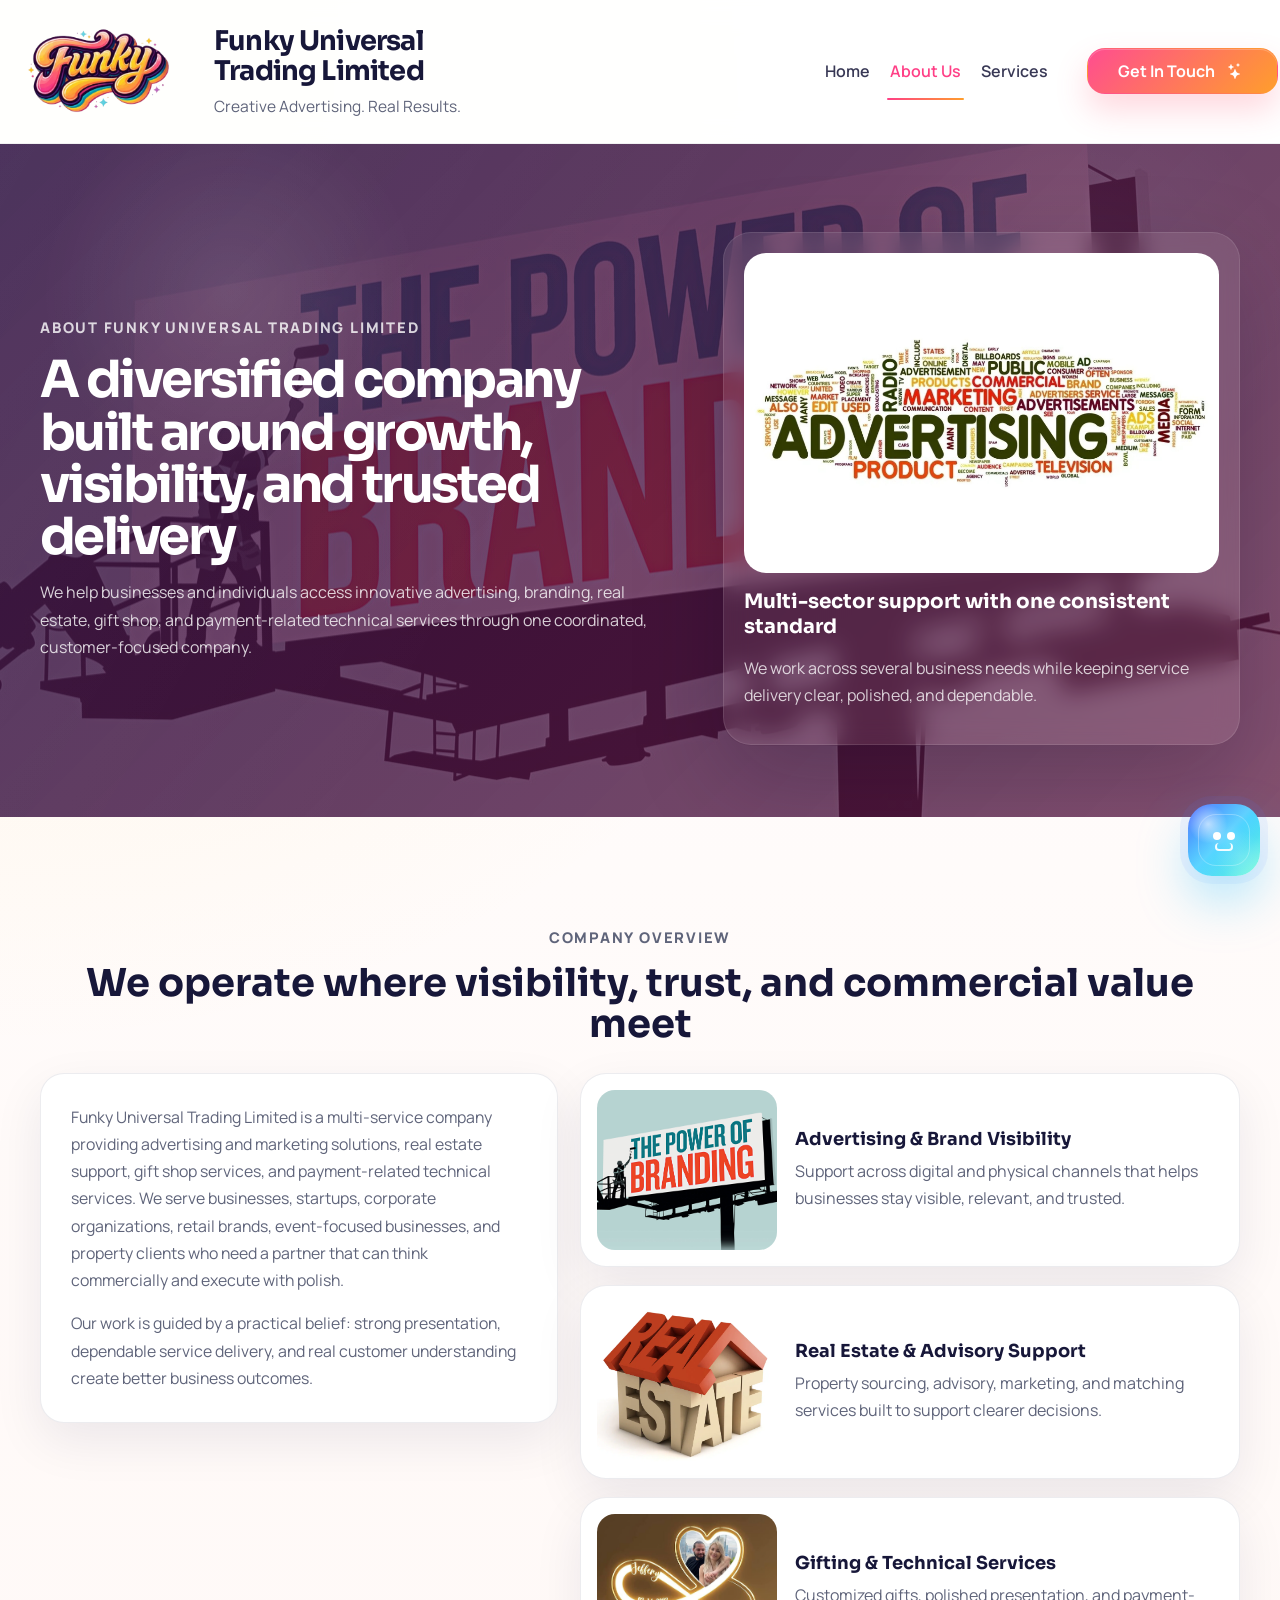
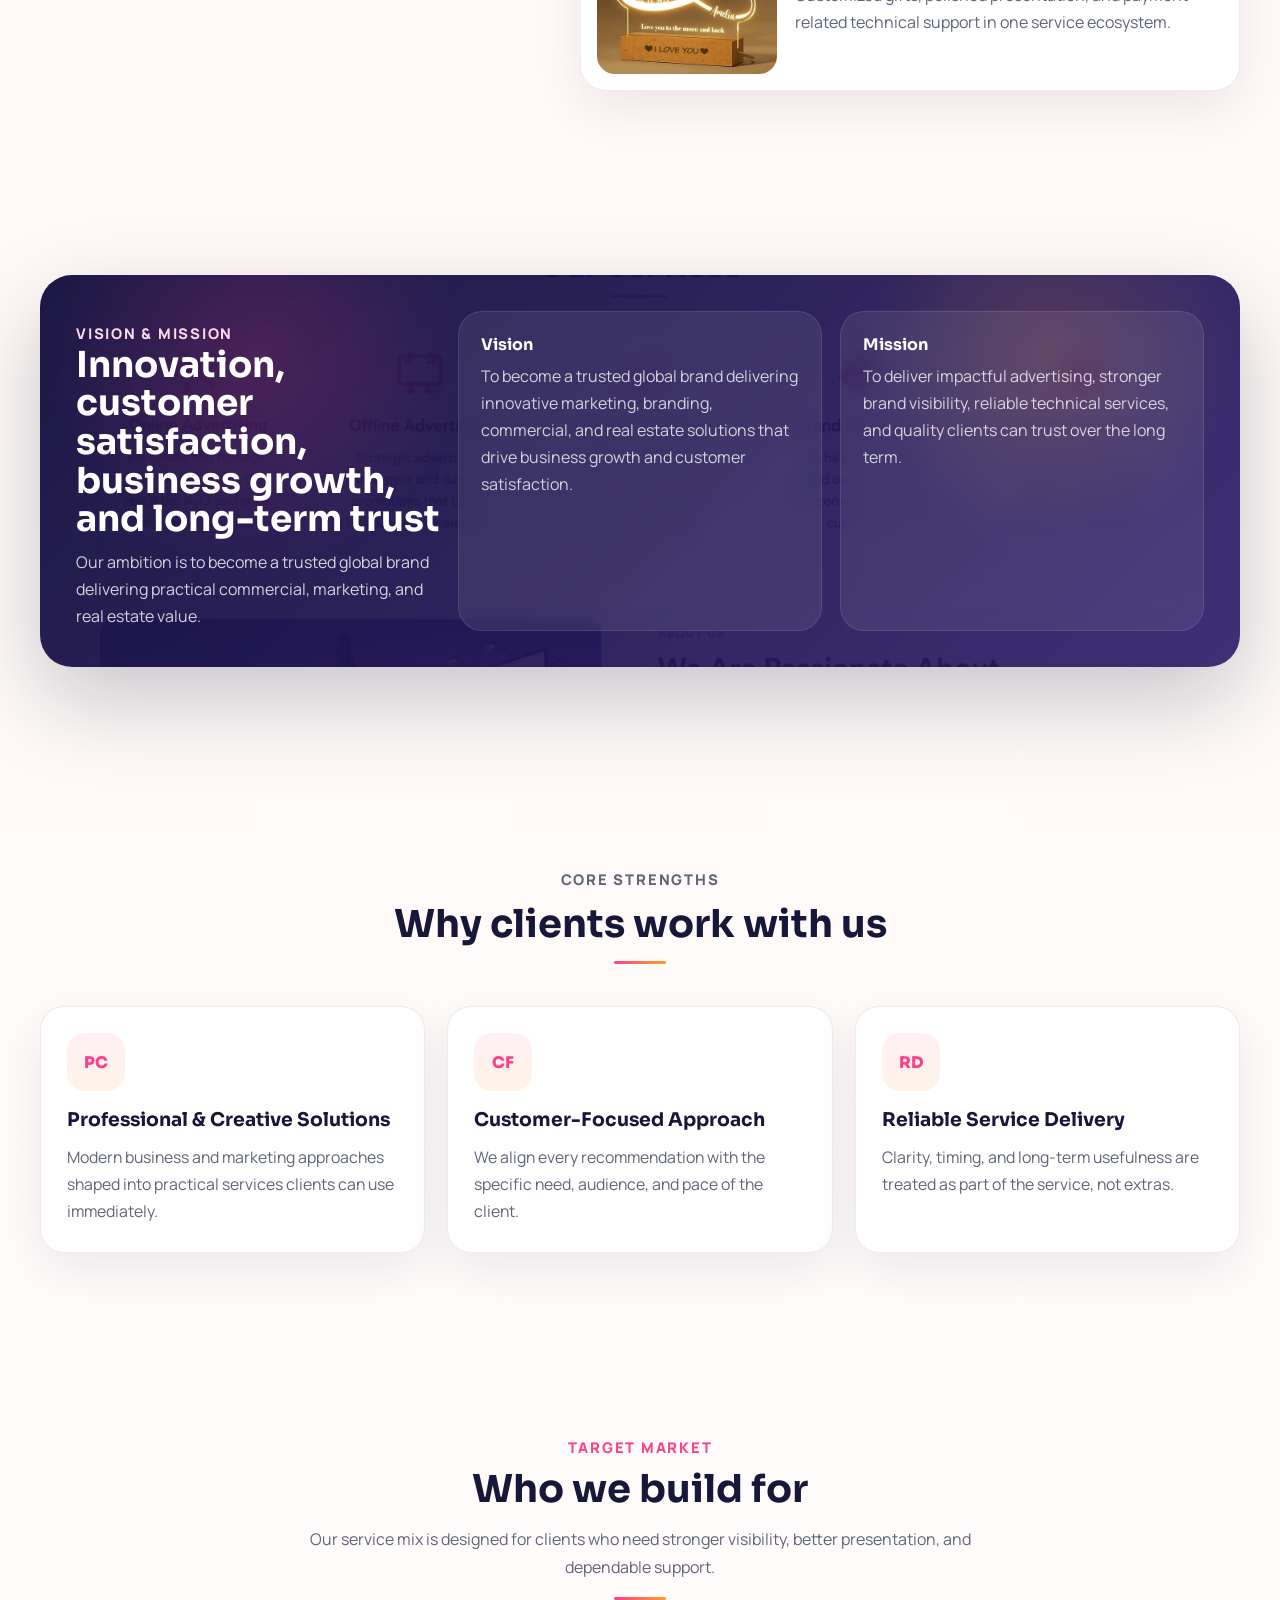
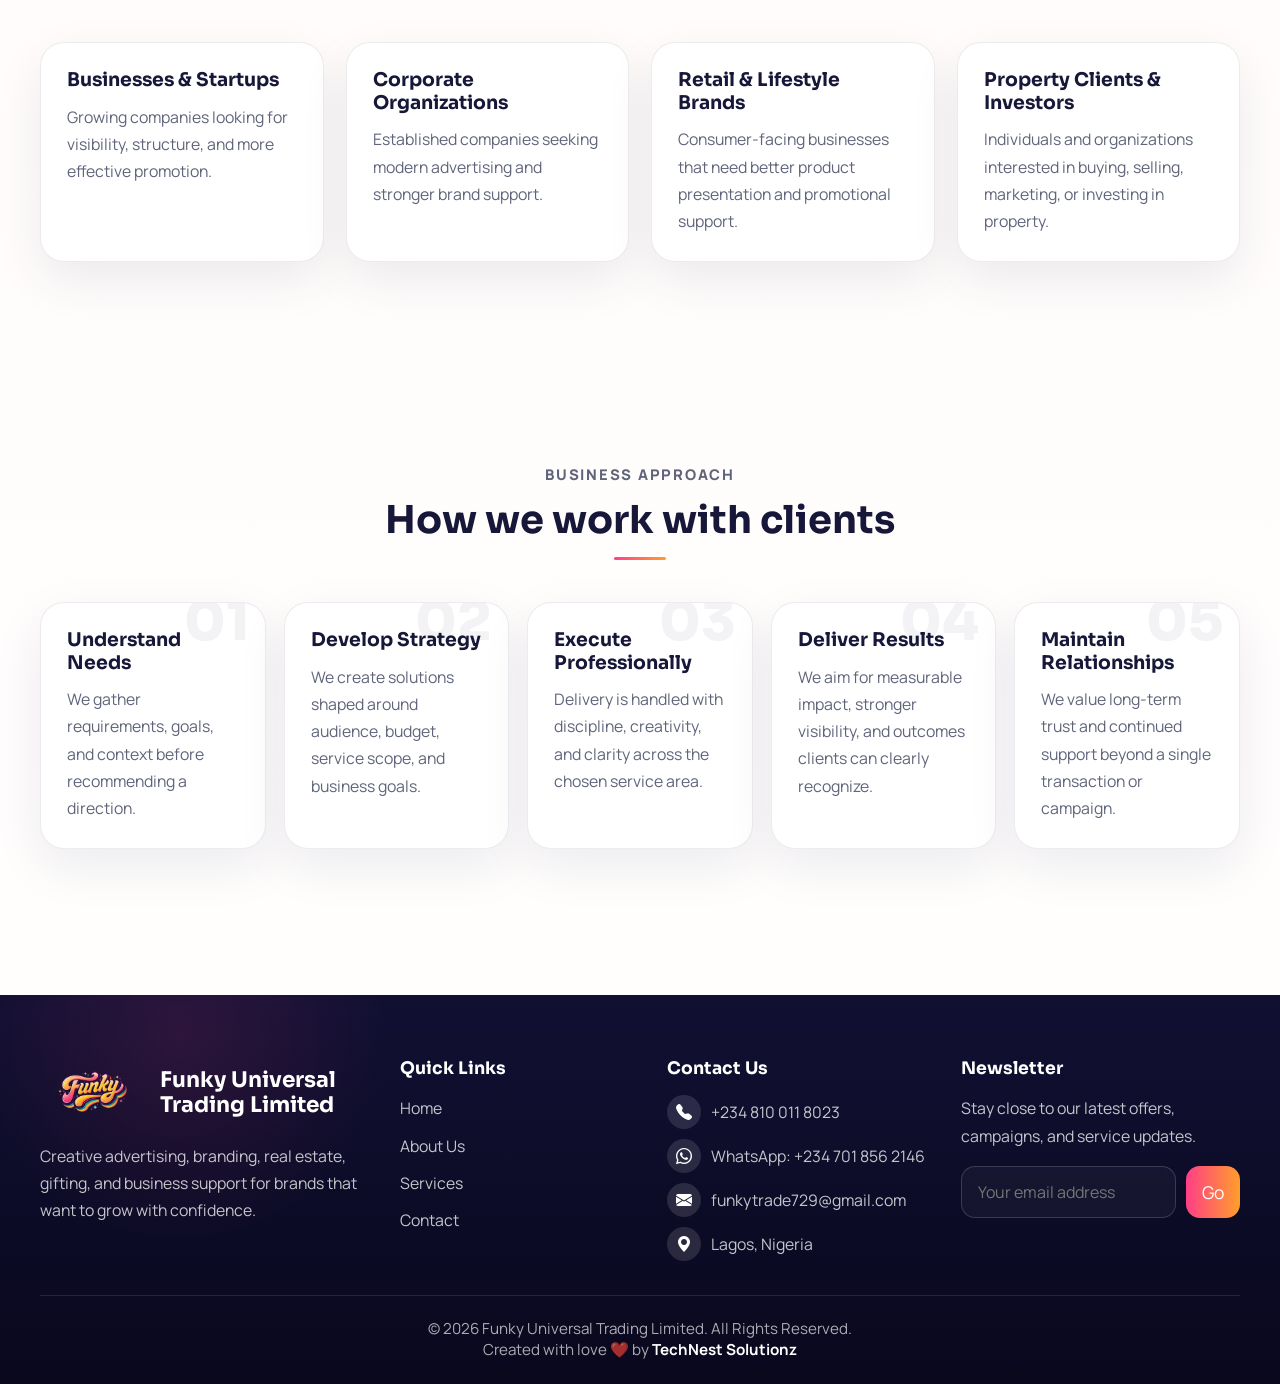
==== commit 1e3403cf: "commit" ====
--- a/about.html
+++ b/about.html
@@ -31,9 +31,8 @@
           <a href="index.html">Home</a>
           <a class="active" href="about.html">About Us</a>
           <a href="services.html">Services</a>
-          <a href="contact.html">Contact</a>
         </nav>
-        <a class="cta cta-primary" href="contact.html">Get In Touch</a>
+        <a class="cta cta-primary" href="contact.html">Get In Touch <i class="bi bi-stars cta-icon" aria-hidden="true"></i></a>
       </div>
     </div>
   </header>
--- a/styles.css
+++ b/styles.css
@@ -132,18 +132,20 @@
 .nav-panel {
   display: flex;
   align-items: center;
-  gap: 22px;
+  justify-content: flex-end;
+  gap: 12px;
+  flex: 1 1 auto;
   margin-left: auto;
 }
 
 .nav-links {
   display: flex;
   align-items: center;
-  justify-content: flex-start;
-  gap: 12px;
+  justify-content: flex-end;
+  gap: 14px;
   font-size: 1rem;
   font-weight: 600;
-  width: min(100%, 520px);
+  width: auto;
 }
 
 .nav-links a {
@@ -173,22 +175,38 @@
   align-items: center;
   justify-content: center;
   gap: 12px;
-  padding: 13px 30px;
-  border: 0;
-  border-radius: 16px;
+  padding: 14px 28px;
+  border: 1px solid transparent;
+  border-radius: 18px;
   font-weight: 700;
+  line-height: 1;
+  white-space: nowrap;
   cursor: pointer;
   transition: transform 180ms ease, box-shadow 180ms ease, border-color 180ms ease;
 }
 
+.nav-panel .cta {
+  margin-left: 24px;
+  padding-inline: 30px 34px;
+}
+
+.cta-icon {
+  display: inline-flex;
+  align-items: center;
+  justify-content: center;
+  font-size: 1rem;
+}
+
 .cta:hover {
   transform: translateY(-2px);
 }
 
 .cta-primary {
   color: #fff;
-  background: linear-gradient(90deg, var(--pink), var(--orange));
-  box-shadow: 0 14px 28px rgba(255, 93, 120, 0.22);
+  background: linear-gradient(135deg, #ff4d90, #ff9e2c);
+  box-shadow:
+    0 16px 32px rgba(255, 93, 120, 0.24),
+    inset 0 1px 0 rgba(255, 255, 255, 0.22);
 }
 
 .cta-secondary {
@@ -1921,7 +1939,9 @@
     right: 0;
     top: calc(100% + 10px);
     display: grid;
+    justify-content: stretch;
     gap: 16px;
+    flex: initial;
     padding: 18px;
     border-radius: 24px;
     background: rgba(255, 255, 255, 0.98);
@@ -1966,6 +1986,7 @@
   }
 
   .nav-panel .cta {
+    margin-left: 0;
     width: 100%;
   }
 
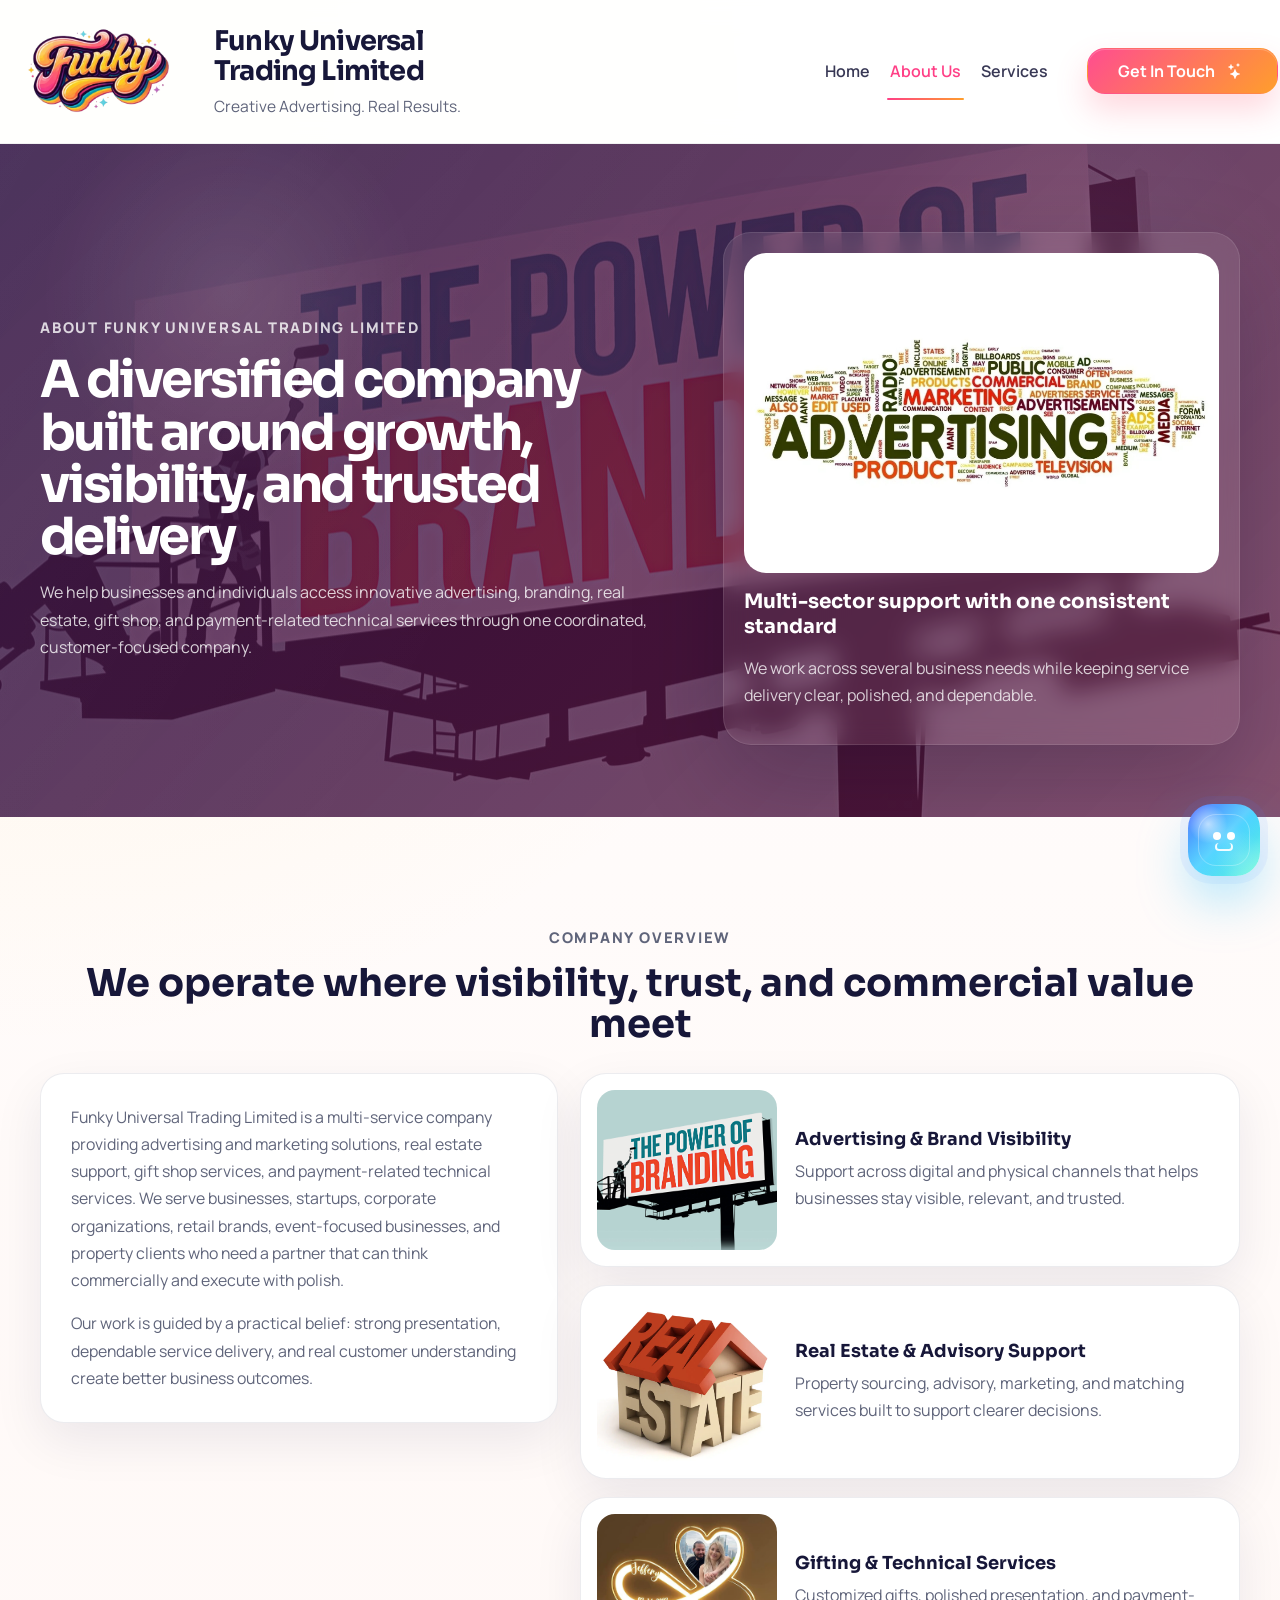
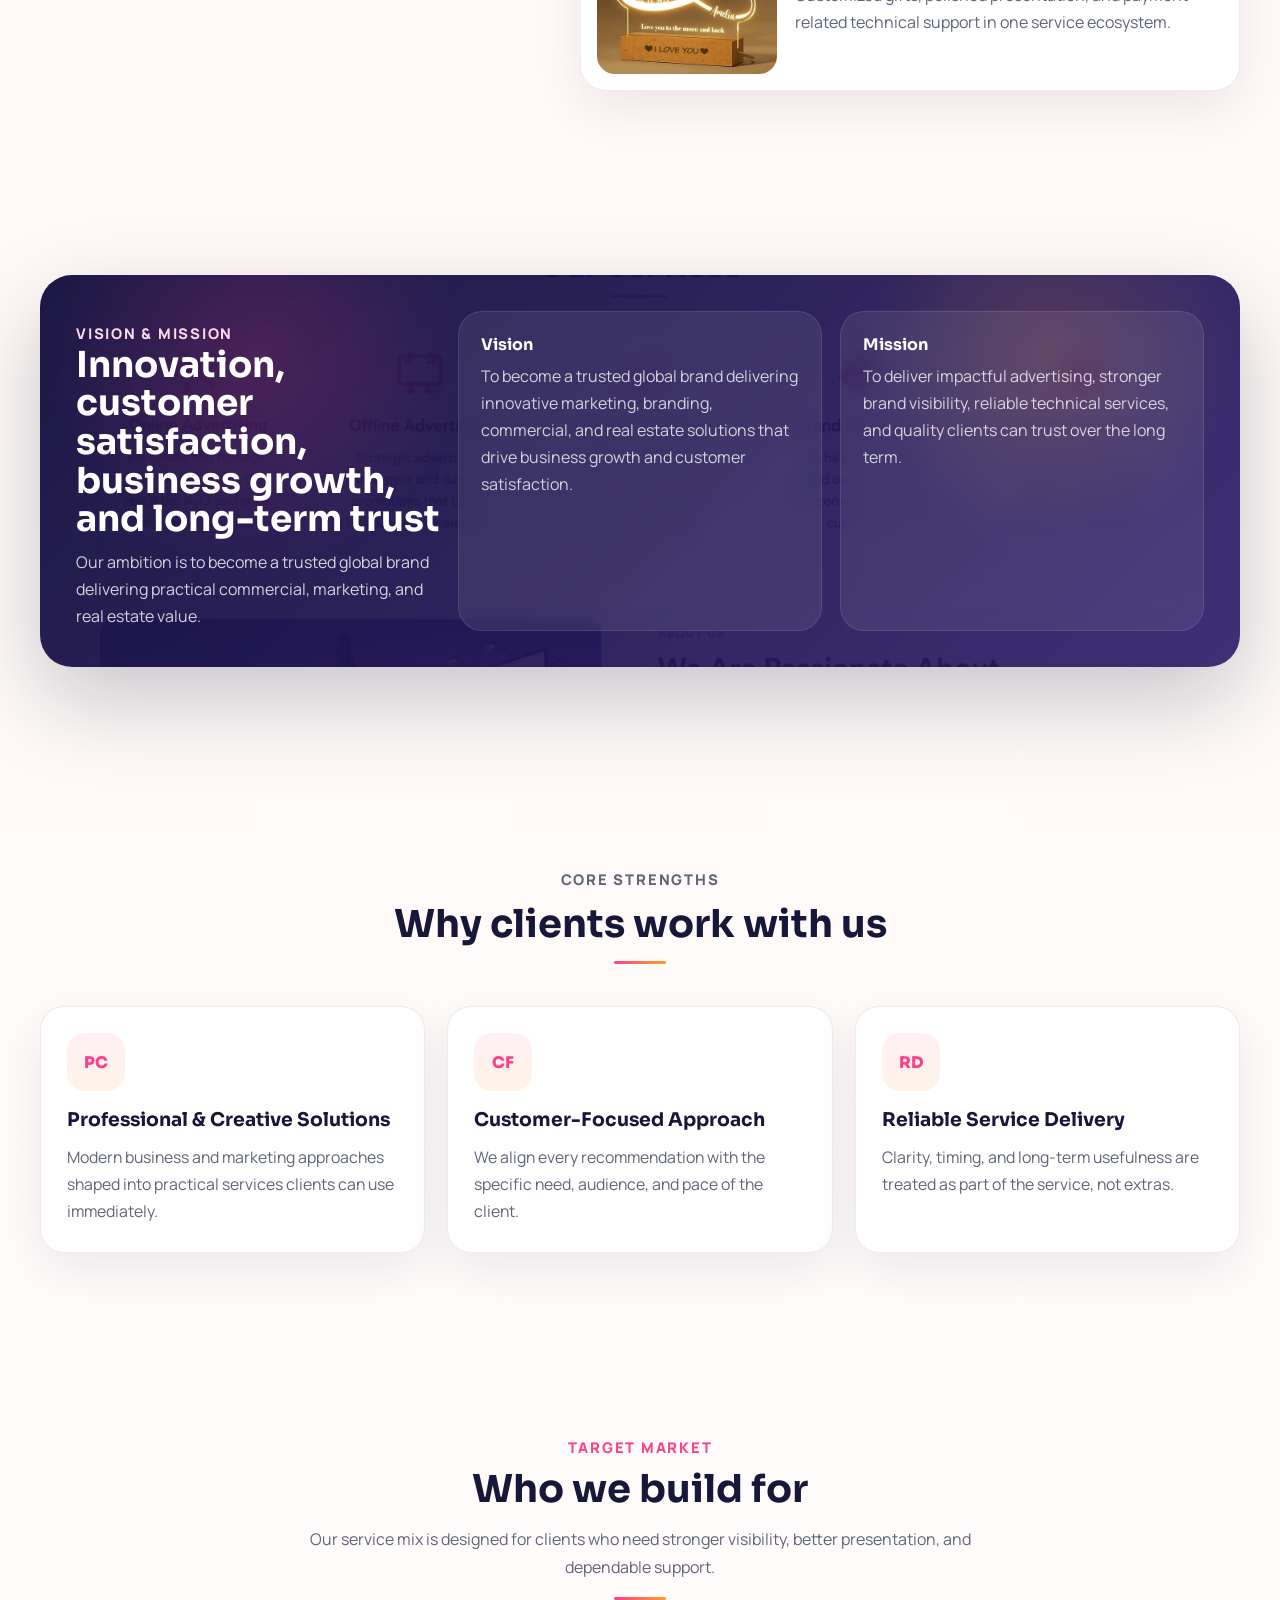
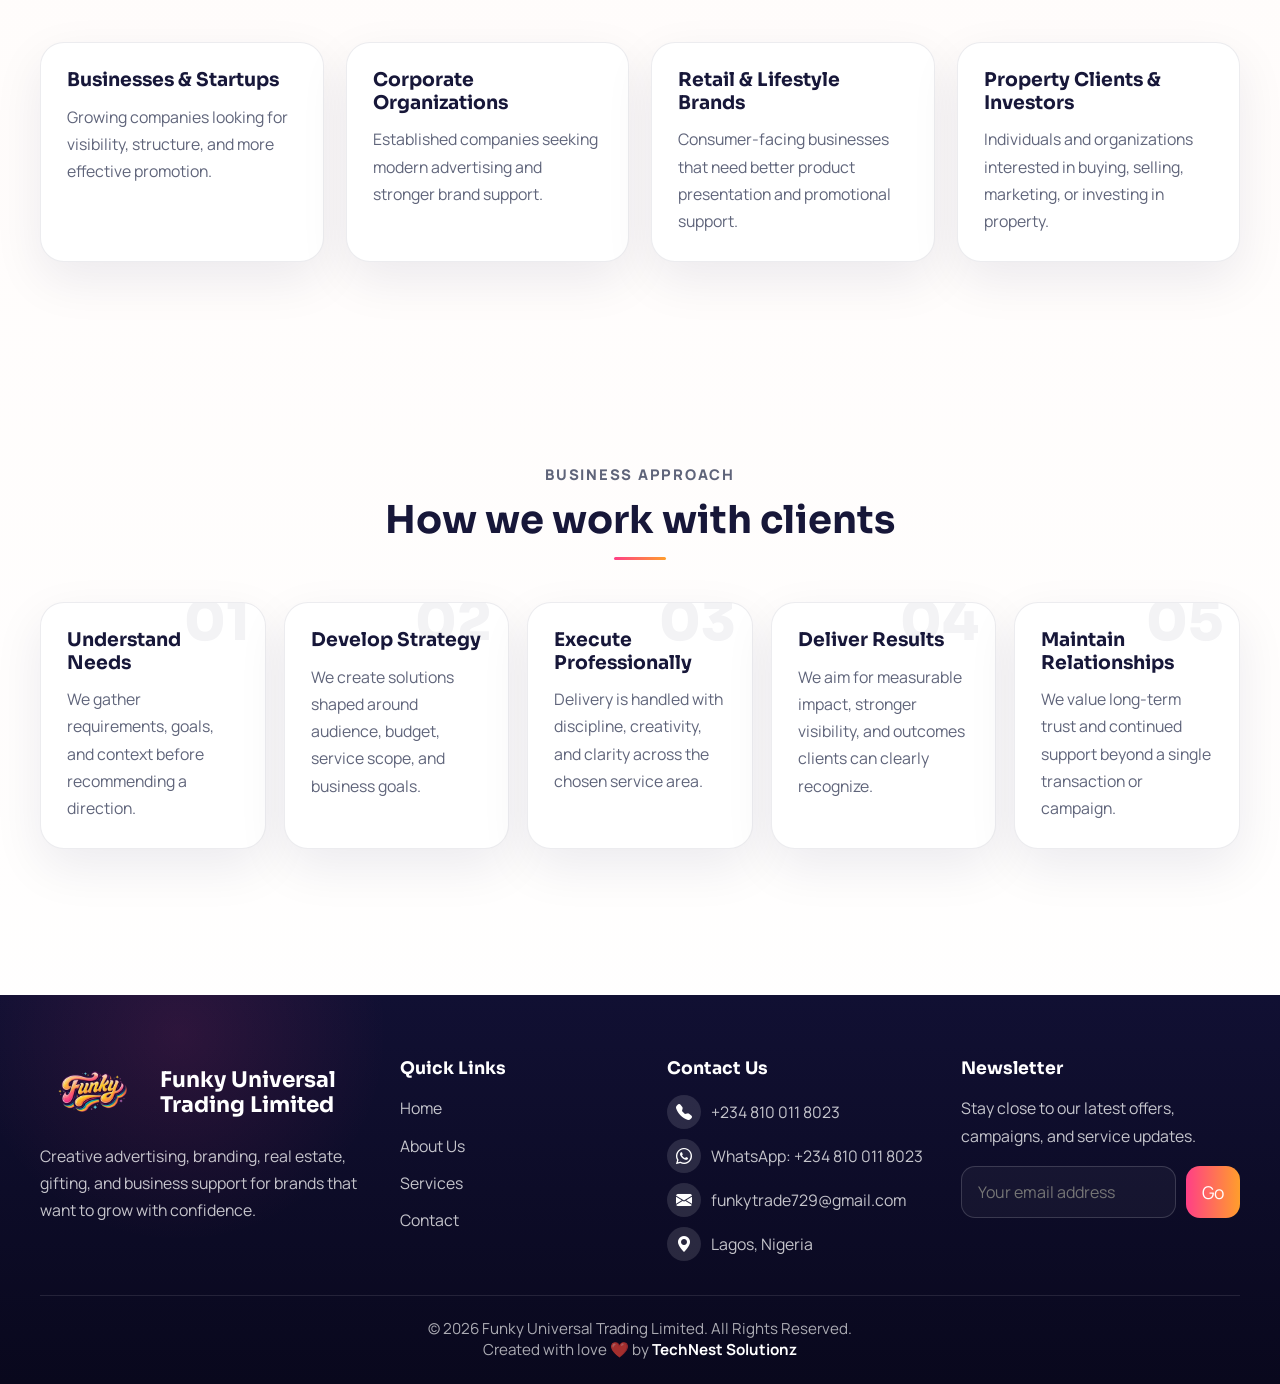
==== commit 59fcdd12: "commit" ====
--- a/about.html
+++ b/about.html
@@ -1,324 +1,522 @@
-<!DOCTYPE html>
+<!doctype html>
 <html lang="en">
-<head>
-  <meta charset="UTF-8">
-  <meta name="viewport" content="width=device-width, initial-scale=1.0">
-  <title>Funky Universal Trading Limited | About Us</title>
-  <link rel="icon" type="image/png" href="./funky_logo2.png">
-  <link rel="preconnect" href="https://fonts.googleapis.com">
-  <link rel="preconnect" href="https://fonts.gstatic.com" crossorigin>
-  <link href="https://fonts.googleapis.com/css2?family=Manrope:wght@400;500;600;700;800&family=Sora:wght@400;600;700;800&display=swap" rel="stylesheet">
-  <link rel="stylesheet" href="https://cdn.jsdelivr.net/npm/bootstrap-icons@1.11.3/font/bootstrap-icons.min.css">
-  <link rel="stylesheet" href="styles.css">
-</head>
-<body>
-  <header class="site-header">
-    <div class="container nav-bar">
-      <a class="brand" href="index.html">
-        <img class="brand-logo" src="./funky_logo2.png" alt="Funky Universal Trading Limited logo" loading="eager">
-        <div class="brand-copy">
-          <h1>Funky Universal<br>Trading Limited</h1>
-          <p>Creative Advertising. Real Results.</p>
-        </div>
-      </a>
-
-      <button class="nav-toggle" type="button" data-nav-toggle aria-expanded="false" aria-controls="site-nav">
-        <span></span><span></span><span></span>
-      </button>
-
-      <div class="nav-panel">
-        <nav class="nav-links" id="site-nav" aria-label="Primary">
-          <a href="index.html">Home</a>
-          <a class="active" href="about.html">About Us</a>
-          <a href="services.html">Services</a>
-        </nav>
-        <a class="cta cta-primary" href="contact.html">Get In Touch <i class="bi bi-stars cta-icon" aria-hidden="true"></i></a>
+  <head>
+    <meta charset="UTF-8" />
+    <meta name="viewport" content="width=device-width, initial-scale=1.0" />
+    <title>Funky Universal Trading Limited | About Us</title>
+    <link rel="icon" type="image/png" href="./funky_logo2.png" />
+    <link rel="preconnect" href="https://fonts.googleapis.com" />
+    <link rel="preconnect" href="https://fonts.gstatic.com" crossorigin />
+    <link
+      href="https://fonts.googleapis.com/css2?family=Manrope:wght@400;500;600;700;800&family=Sora:wght@400;600;700;800&display=swap"
+      rel="stylesheet"
+    />
+    <link
+      rel="stylesheet"
+      href="https://cdn.jsdelivr.net/npm/bootstrap-icons@1.11.3/font/bootstrap-icons.min.css"
+    />
+    <link rel="stylesheet" href="styles.css" />
+  </head>
+
+  <body>
+    <header class="site-header">
+      <div class="container nav-bar">
+        <a class="brand" href="index.html">
+          <img
+            class="brand-logo"
+            src="./funky_logo2.png"
+            alt="Funky Universal Trading Limited logo"
+            loading="eager"
+          />
+          <div class="brand-copy">
+            <h1>Funky Universal<br />Trading Limited</h1>
+            <p>Creative Advertising. Real Results.</p>
+          </div>
+        </a>
+
+        <button
+          class="nav-toggle"
+          type="button"
+          data-nav-toggle
+          aria-expanded="false"
+          aria-controls="site-nav"
+        >
+          <span></span><span></span><span></span>
+        </button>
+
+        <div class="nav-panel">
+          <nav class="nav-links" id="site-nav" aria-label="Primary">
+            <a href="index.html">Home</a>
+            <a class="active" href="about.html">About Us</a>
+            <a href="services.html">Services</a>
+          </nav>
+          <a class="cta cta-primary" href="contact.html"
+            >Get In Touch <i class="bi bi-stars cta-icon" aria-hidden="true"></i
+          ></a>
+        </div>
+      </div>
+    </header>
+
+    <main>
+      <section class="page-hero page-hero-about">
+        <div class="container page-hero-grid">
+          <div class="page-hero-copy">
+            <p class="eyebrow">About Funky Universal Trading Limited</p>
+            <h2>
+              A diversified company built around growth, visibility, and trusted
+              delivery
+            </h2>
+            <p>
+              We help businesses and individuals access innovative advertising,
+              branding, real estate, gift shop, and payment-related technical
+              services through one coordinated, customer-focused company.
+            </p>
+          </div>
+          <div class="page-hero-card">
+            <img src="pics/brand3.png" alt="Branding showcase" />
+            <h3>Multi-sector support with one consistent standard</h3>
+            <p>
+              We work across several business needs while keeping service
+              delivery clear, polished, and dependable.
+            </p>
+          </div>
+        </div>
+      </section>
+
+      <section>
+        <div class="container">
+          <div class="section-head" style="margin-bottom: 28px">
+            <p class="eyebrow">Company Overview</p>
+            <h3>
+              We operate where visibility, trust, and commercial value meet
+            </h3>
+          </div>
+
+          <div class="about-overview-grid">
+            <article class="story-panel">
+              <p>
+                Funky Universal Trading Limited is a multi-service company
+                providing advertising and marketing solutions, real estate
+                support, gift shop services, and payment-related technical
+                services. We serve businesses, startups, corporate
+                organizations, retail brands, event-focused businesses, and
+                property clients who need a partner that can think commercially
+                and execute with polish.
+              </p>
+              <p>
+                Our work is guided by a practical belief: strong presentation,
+                dependable service delivery, and real customer understanding
+                create better business outcomes.
+              </p>
+            </article>
+
+            <div class="about-overview-stack">
+              <article class="about-overview-card">
+                <img src="pics/brand4.jpg" alt="Business branding visual" />
+                <div class="about-overview-copy">
+                  <h4>Advertising & Brand Visibility</h4>
+                  <p>
+                    Support across digital and physical channels that helps
+                    businesses stay visible, relevant, and trusted.
+                  </p>
+                </div>
+              </article>
+              <article class="about-overview-card">
+                <img src="pics/Real-Estate1.webp" alt="Real estate visual" />
+                <div class="about-overview-copy">
+                  <h4>Real Estate & Advisory Support</h4>
+                  <p>
+                    Property sourcing, advisory, marketing, and matching
+                    services built to support clearer decisions.
+                  </p>
+                </div>
+              </article>
+              <article class="about-overview-card">
+                <img
+                  src="pics/customized plaques2.jpg"
+                  alt="Customized gift visual"
+                />
+                <div class="about-overview-copy">
+                  <h4>Gifting & Technical Services</h4>
+                  <p>
+                    Customized gifts, polished presentation, and payment-related
+                    technical support in one service ecosystem.
+                  </p>
+                </div>
+              </article>
+            </div>
+          </div>
+        </div>
+      </section>
+
+      <section>
+        <div class="container vision-band">
+          <div class="vision-band-grid">
+            <div>
+              <p class="eyebrow" style="color: #ffd7ea">Vision & Mission</p>
+              <h3>
+                Innovation, customer satisfaction, business growth, and
+                long-term trust
+              </h3>
+              <p>
+                Our ambition is to become a trusted global brand delivering
+                practical commercial, marketing, and real estate value.
+              </p>
+            </div>
+            <article class="glass-card">
+              <h4>Vision</h4>
+              <p>
+                To become a trusted global brand delivering innovative
+                marketing, branding, commercial, and real estate solutions that
+                drive business growth and customer satisfaction.
+              </p>
+            </article>
+            <article class="glass-card">
+              <h4>Mission</h4>
+              <p>
+                To deliver impactful advertising, stronger brand visibility,
+                reliable technical services, and quality clients can trust over
+                the long term.
+              </p>
+            </article>
+          </div>
+        </div>
+      </section>
+
+      <section>
+        <div class="container">
+          <div class="section-head">
+            <p class="eyebrow">Core Strengths</p>
+            <h3>Why clients work with us</h3>
+            <div class="underline"></div>
+          </div>
+
+          <div class="about-values-grid">
+            <article class="value-card">
+              <div class="value-icon">PC</div>
+              <h4>Professional & Creative Solutions</h4>
+              <p>
+                Modern business and marketing approaches shaped into practical
+                services clients can use immediately.
+              </p>
+            </article>
+            <article class="value-card">
+              <div class="value-icon">CF</div>
+              <h4>Customer-Focused Approach</h4>
+              <p>
+                We align every recommendation with the specific need, audience,
+                and pace of the client.
+              </p>
+            </article>
+            <article class="value-card">
+              <div class="value-icon">RD</div>
+              <h4>Reliable Service Delivery</h4>
+              <p>
+                Clarity, timing, and long-term usefulness are treated as part of
+                the service, not extras.
+              </p>
+            </article>
+          </div>
+        </div>
+      </section>
+
+      <section>
+        <div class="container">
+          <div class="section-head">
+            <p class="eyebrow">Target Market</p>
+            <h3>Who we build for</h3>
+            <p>
+              Our service mix is designed for clients who need stronger
+              visibility, better presentation, and dependable support.
+            </p>
+            <div class="underline"></div>
+          </div>
+
+          <div class="about-target-grid">
+            <article class="audience-card">
+              <h4>Businesses & Startups</h4>
+              <p>
+                Growing companies looking for visibility, structure, and more
+                effective promotion.
+              </p>
+            </article>
+            <article class="audience-card">
+              <h4>Corporate Organizations</h4>
+              <p>
+                Established companies seeking modern advertising and stronger
+                brand support.
+              </p>
+            </article>
+            <article class="audience-card">
+              <h4>Retail & Lifestyle Brands</h4>
+              <p>
+                Consumer-facing businesses that need better product presentation
+                and promotional support.
+              </p>
+            </article>
+            <article class="audience-card">
+              <h4>Property Clients & Investors</h4>
+              <p>
+                Individuals and organizations interested in buying, selling,
+                marketing, or investing in property.
+              </p>
+            </article>
+          </div>
+        </div>
+      </section>
+
+      <section>
+        <div class="container">
+          <div class="section-head">
+            <p class="eyebrow">Business Approach</p>
+            <h3>How we work with clients</h3>
+            <div class="underline"></div>
+          </div>
+
+          <div class="timeline-strip">
+            <article class="timeline-card" data-step="01">
+              <h4>Understand Needs</h4>
+              <p>
+                We gather requirements, goals, and context before recommending a
+                direction.
+              </p>
+            </article>
+            <article class="timeline-card" data-step="02">
+              <h4>Develop Strategy</h4>
+              <p>
+                We create solutions shaped around audience, budget, service
+                scope, and business goals.
+              </p>
+            </article>
+            <article class="timeline-card" data-step="03">
+              <h4>Execute Professionally</h4>
+              <p>
+                Delivery is handled with discipline, creativity, and clarity
+                across the chosen service area.
+              </p>
+            </article>
+            <article class="timeline-card" data-step="04">
+              <h4>Deliver Results</h4>
+              <p>
+                We aim for measurable impact, stronger visibility, and outcomes
+                clients can clearly recognize.
+              </p>
+            </article>
+            <article class="timeline-card" data-step="05">
+              <h4>Maintain Relationships</h4>
+              <p>
+                We value long-term trust and continued support beyond a single
+                transaction or campaign.
+              </p>
+            </article>
+          </div>
+        </div>
+      </section>
+    </main>
+
+    <footer class="site-footer">
+      <div class="container">
+        <div class="footer-grid">
+          <div class="footer-column">
+            <div class="footer-brand">
+              <img src="./funky_logo2.png" alt="Funky logo" loading="eager" />
+              <strong>Funky Universal<br />Trading Limited</strong>
+            </div>
+            <p>
+              Creative advertising, branding, real estate, gifting, and business
+              support for brands that want to grow with confidence.
+            </p>
+          </div>
+          <div class="footer-column">
+            <h5>Quick Links</h5>
+            <ul>
+              <li><a href="index.html">Home</a></li>
+              <li><a href="about.html">About Us</a></li>
+              <li><a href="services.html">Services</a></li>
+              <li><a href="contact.html">Contact</a></li>
+            </ul>
+          </div>
+          <div class="footer-column">
+            <h5>Contact Us</h5>
+            <ul>
+              <li>
+                <span class="contact-inline-icon"
+                  ><i class="bi bi-telephone-fill"></i></span
+                ><a href="tel:+2348100118023">+234 810 011 8023</a>
+              </li>
+              <li>
+                <span class="contact-inline-icon"
+                  ><i class="bi bi-whatsapp"></i></span
+                ><a href="https://wa.me/2347018562146"
+                  >WhatsApp: +234 810 011 8023</a
+                >
+              </li>
+              <li>
+                <span class="contact-inline-icon"
+                  ><i class="bi bi-envelope-fill"></i></span
+                ><a href="mailto:funkytrade729@gmail.com"
+                  >funkytrade729@gmail.com</a
+                >
+              </li>
+              <li>
+                <span class="contact-inline-icon"
+                  ><i class="bi bi-geo-alt-fill"></i></span
+                >Lagos, Nigeria
+              </li>
+            </ul>
+          </div>
+          <div class="footer-column">
+            <h5>Newsletter</h5>
+            <p>
+              Stay close to our latest offers, campaigns, and service updates.
+            </p>
+            <form class="newsletter">
+              <label class="visually-hidden" for="newsletter-about"
+                >Email address</label
+              >
+              <input
+                id="newsletter-about"
+                type="email"
+                placeholder="Your email address"
+                aria-label="Email address"
+              />
+              <button type="submit" aria-label="Subscribe">Go</button>
+            </form>
+          </div>
+        </div>
+        <div class="footer-bottom">
+          © 2026 Funky Universal Trading Limited. All Rights Reserved.<br />Created
+          with love ❤️ by
+          <a
+            href="https://technest-gules.vercel.app"
+            target="_blank"
+            rel="noopener noreferrer"
+            >TechNest Solutionz</a
+          >
+        </div>
+      </div>
+    </footer>
+
+    <div class="modal" data-promo-modal aria-hidden="true">
+      <div class="modal-backdrop" data-modal-close></div>
+      <div
+        class="modal-card"
+        role="dialog"
+        aria-modal="true"
+        aria-label="Featured company spotlight"
+      >
+        <button
+          class="modal-close"
+          type="button"
+          data-modal-close
+          aria-label="Close modal"
+        >
+          ×
+        </button>
+        <div class="modal-visual">
+          <img
+            data-modal-image
+            src="./funky_logo2.png"
+            alt="Featured company image"
+          />
+        </div>
+        <div class="modal-copy">
+          <span class="modal-kicker" data-modal-tag></span>
+          <h3 data-modal-title></h3>
+          <p data-modal-text></p>
+          <div class="modal-actions">
+            <a class="cta cta-primary" href="services.html">View Services</a>
+            <a class="cta cta-soft" href="contact.html">Start a Conversation</a>
+          </div>
+        </div>
       </div>
     </div>
-  </header>
-
-  <main>
-    <section class="page-hero page-hero-about">
-      <div class="container page-hero-grid">
-        <div class="page-hero-copy">
-          <p class="eyebrow">About Funky Universal Trading Limited</p>
-          <h2>A diversified company built around growth, visibility, and trusted delivery</h2>
-          <p>
-            We help businesses and individuals access innovative advertising, branding, real estate, gift shop, and
-            payment-related technical services through one coordinated, customer-focused company.
-          </p>
-        </div>
-        <div class="page-hero-card">
-          <img src="pics/brand3.png" alt="Branding showcase">
-          <h3>Multi-sector support with one consistent standard</h3>
-          <p>We work across several business needs while keeping service delivery clear, polished, and dependable.</p>
-        </div>
-      </div>
-    </section>
-
-    <section>
-      <div class="container">
-        <div class="section-head" style="margin-bottom:28px;">
-          <p class="eyebrow">Company Overview</p>
-          <h3>We operate where visibility, trust, and commercial value meet</h3>
-        </div>
-
-        <div class="about-overview-grid">
-          <article class="story-panel">
-            <p>
-              Funky Universal Trading Limited is a multi-service company providing advertising and marketing solutions,
-              real estate support, gift shop services, and payment-related technical services. We serve businesses,
-              startups, corporate organizations, retail brands, event-focused businesses, and property clients who need
-              a partner that can think commercially and execute with polish.
-            </p>
-            <p>
-              Our work is guided by a practical belief: strong presentation, dependable service delivery, and real
-              customer understanding create better business outcomes.
-            </p>
-          </article>
-
-          <div class="about-overview-stack">
-            <article class="about-overview-card">
-              <img src="pics/brand4.jpg" alt="Business branding visual">
-              <div class="about-overview-copy">
-                <h4>Advertising & Brand Visibility</h4>
-                <p>Support across digital and physical channels that helps businesses stay visible, relevant, and trusted.</p>
-              </div>
-            </article>
-            <article class="about-overview-card">
-              <img src="pics/Real-Estate1.webp" alt="Real estate visual">
-              <div class="about-overview-copy">
-                <h4>Real Estate & Advisory Support</h4>
-                <p>Property sourcing, advisory, marketing, and matching services built to support clearer decisions.</p>
-              </div>
-            </article>
-            <article class="about-overview-card">
-              <img src="pics/customized plaques2.jpg" alt="Customized gift visual">
-              <div class="about-overview-copy">
-                <h4>Gifting & Technical Services</h4>
-                <p>Customized gifts, polished presentation, and payment-related technical support in one service ecosystem.</p>
-              </div>
-            </article>
-          </div>
-        </div>
-      </div>
-    </section>
-
-    <section>
-      <div class="container vision-band">
-        <div class="vision-band-grid">
-          <div>
-            <p class="eyebrow" style="color:#ffd7ea;">Vision & Mission</p>
-            <h3>Innovation, customer satisfaction, business growth, and long-term trust</h3>
-            <p>Our ambition is to become a trusted global brand delivering practical commercial, marketing, and real estate value.</p>
-          </div>
-          <article class="glass-card">
-            <h4>Vision</h4>
-            <p>To become a trusted global brand delivering innovative marketing, branding, commercial, and real estate solutions that drive business growth and customer satisfaction.</p>
-          </article>
-          <article class="glass-card">
-            <h4>Mission</h4>
-            <p>To deliver impactful advertising, stronger brand visibility, reliable technical services, and quality clients can trust over the long term.</p>
-          </article>
-        </div>
-      </div>
-    </section>
-
-    <section>
-      <div class="container">
-        <div class="section-head">
-          <p class="eyebrow">Core Strengths</p>
-          <h3>Why clients work with us</h3>
-          <div class="underline"></div>
-        </div>
-
-        <div class="about-values-grid">
-          <article class="value-card">
-            <div class="value-icon">PC</div>
-            <h4>Professional & Creative Solutions</h4>
-            <p>Modern business and marketing approaches shaped into practical services clients can use immediately.</p>
-          </article>
-          <article class="value-card">
-            <div class="value-icon">CF</div>
-            <h4>Customer-Focused Approach</h4>
-            <p>We align every recommendation with the specific need, audience, and pace of the client.</p>
-          </article>
-          <article class="value-card">
-            <div class="value-icon">RD</div>
-            <h4>Reliable Service Delivery</h4>
-            <p>Clarity, timing, and long-term usefulness are treated as part of the service, not extras.</p>
-          </article>
-        </div>
-      </div>
-    </section>
-
-    <section>
-      <div class="container">
-        <div class="section-head">
-          <p class="eyebrow">Target Market</p>
-          <h3>Who we build for</h3>
-          <p>Our service mix is designed for clients who need stronger visibility, better presentation, and dependable support.</p>
-          <div class="underline"></div>
-        </div>
-
-        <div class="about-target-grid">
-          <article class="audience-card">
-            <h4>Businesses & Startups</h4>
-            <p>Growing companies looking for visibility, structure, and more effective promotion.</p>
-          </article>
-          <article class="audience-card">
-            <h4>Corporate Organizations</h4>
-            <p>Established companies seeking modern advertising and stronger brand support.</p>
-          </article>
-          <article class="audience-card">
-            <h4>Retail & Lifestyle Brands</h4>
-            <p>Consumer-facing businesses that need better product presentation and promotional support.</p>
-          </article>
-          <article class="audience-card">
-            <h4>Property Clients & Investors</h4>
-            <p>Individuals and organizations interested in buying, selling, marketing, or investing in property.</p>
-          </article>
-        </div>
-      </div>
-    </section>
-
-    <section>
-      <div class="container">
-        <div class="section-head">
-          <p class="eyebrow">Business Approach</p>
-          <h3>How we work with clients</h3>
-          <div class="underline"></div>
-        </div>
-
-        <div class="timeline-strip">
-          <article class="timeline-card" data-step="01">
-            <h4>Understand Needs</h4>
-            <p>We gather requirements, goals, and context before recommending a direction.</p>
-          </article>
-          <article class="timeline-card" data-step="02">
-            <h4>Develop Strategy</h4>
-            <p>We create solutions shaped around audience, budget, service scope, and business goals.</p>
-          </article>
-          <article class="timeline-card" data-step="03">
-            <h4>Execute Professionally</h4>
-            <p>Delivery is handled with discipline, creativity, and clarity across the chosen service area.</p>
-          </article>
-          <article class="timeline-card" data-step="04">
-            <h4>Deliver Results</h4>
-            <p>We aim for measurable impact, stronger visibility, and outcomes clients can clearly recognize.</p>
-          </article>
-          <article class="timeline-card" data-step="05">
-            <h4>Maintain Relationships</h4>
-            <p>We value long-term trust and continued support beyond a single transaction or campaign.</p>
-          </article>
-        </div>
-      </div>
-    </section>
-  </main>
-
-  <footer class="site-footer">
-    <div class="container">
-      <div class="footer-grid">
-        <div class="footer-column">
-          <div class="footer-brand">
-            <img src="./funky_logo2.png" alt="Funky logo" loading="eager">
-            <strong>Funky Universal<br>Trading Limited</strong>
-          </div>
-          <p>Creative advertising, branding, real estate, gifting, and business support for brands that want to grow with confidence.</p>
-        </div>
-        <div class="footer-column">
-          <h5>Quick Links</h5>
-          <ul>
-            <li><a href="index.html">Home</a></li>
-            <li><a href="about.html">About Us</a></li>
-            <li><a href="services.html">Services</a></li>
-            <li><a href="contact.html">Contact</a></li>
-          </ul>
-        </div>
-        <div class="footer-column">
-          <h5>Contact Us</h5>
-          <ul>
-            <li><span class="contact-inline-icon"><i class="bi bi-telephone-fill"></i></span><a href="tel:+2348100118023">+234 810 011 8023</a></li>
-            <li><span class="contact-inline-icon"><i class="bi bi-whatsapp"></i></span><a href="https://wa.me/2347018562146">WhatsApp: +234 701 856 2146</a></li>
-            <li><span class="contact-inline-icon"><i class="bi bi-envelope-fill"></i></span><a href="mailto:funkytrade729@gmail.com">funkytrade729@gmail.com</a></li>
-            <li><span class="contact-inline-icon"><i class="bi bi-geo-alt-fill"></i></span>Lagos, Nigeria</li>
-          </ul>
-        </div>
-        <div class="footer-column">
-          <h5>Newsletter</h5>
-          <p>Stay close to our latest offers, campaigns, and service updates.</p>
-          <form class="newsletter">
-            <label class="visually-hidden" for="newsletter-about">Email address</label>
-            <input id="newsletter-about" type="email" placeholder="Your email address" aria-label="Email address">
-            <button type="submit" aria-label="Subscribe">Go</button>
-          </form>
-        </div>
-      </div>
-      <div class="footer-bottom">© 2026 Funky Universal Trading Limited. All Rights Reserved.<br>Created with love ❤️ by <a href="https://technest-gules.vercel.app" target="_blank" rel="noopener noreferrer">TechNest Solutionz</a></div>
-    </div>
-  </footer>
-
-  <div class="modal" data-promo-modal aria-hidden="true">
-    <div class="modal-backdrop" data-modal-close></div>
-    <div class="modal-card" role="dialog" aria-modal="true" aria-label="Featured company spotlight">
-      <button class="modal-close" type="button" data-modal-close aria-label="Close modal">×</button>
-      <div class="modal-visual">
-        <img data-modal-image src="./funky_logo2.png" alt="Featured company image">
-      </div>
-      <div class="modal-copy">
-        <span class="modal-kicker" data-modal-tag></span>
-        <h3 data-modal-title></h3>
-        <p data-modal-text></p>
-        <div class="modal-actions">
-          <a class="cta cta-primary" href="services.html">View Services</a>
-          <a class="cta cta-soft" href="contact.html">Start a Conversation</a>
+
+    <div class="support-bot" data-support-bot>
+      <button
+        class="support-bot-toggle"
+        type="button"
+        data-bot-toggle
+        aria-label="Open AI assistant"
+      >
+        <span class="bot-face" aria-hidden="true"
+          ><span class="bot-mouth"></span
+        ></span>
+      </button>
+      <div class="support-bot-panel">
+        <div class="support-bot-head">
+          <div class="support-bot-head-main">
+            <div class="support-bot-avatar" aria-hidden="true">
+              <span class="bot-face"><span class="bot-mouth"></span></span>
+            </div>
+            <div>
+              <h4>Funky AI Assistant</h4>
+              <p>
+                Quick answers for services, products, contact, real estate, and
+                commercial support.
+              </p>
+            </div>
+          </div>
+          <button class="support-bot-close" type="button" data-bot-close>
+            ×
+          </button>
+        </div>
+        <div class="support-bot-questions">
+          <button class="bot-question" type="button" data-bot-key="services">
+            Services
+          </button>
+          <button class="bot-question" type="button" data-bot-key="products">
+            Products
+          </button>
+          <button class="bot-question" type="button" data-bot-key="real_estate">
+            Real Estate
+          </button>
+          <button class="bot-question" type="button" data-bot-key="payments">
+            Payments
+          </button>
+          <button class="bot-question" type="button" data-bot-key="process">
+            Process
+          </button>
+          <button class="bot-question" type="button" data-bot-key="contact">
+            Contact
+          </button>
+          <button class="bot-question" type="button" data-bot-key="pricing">
+            Pricing
+          </button>
+          <button class="bot-question" type="button" data-bot-key="turnaround">
+            Turnaround
+          </button>
+          <button class="bot-question" type="button" data-bot-key="audience">
+            Who We Serve
+          </button>
+          <button class="bot-question" type="button" data-bot-key="gifts">
+            Gift Services
+          </button>
+          <button class="bot-question" type="button" data-bot-key="advertising">
+            Advertising
+          </button>
+          <button class="bot-question" type="button" data-bot-key="location">
+            Location
+          </button>
+        </div>
+        <div class="support-bot-answer" data-bot-answer>
+          Select a question to see a quick answer. For direct discussion, use
+          the links below.
+        </div>
+        <div class="support-bot-links">
+          <a class="support-bot-link" href="https://wa.me/2347018562146"
+            >WhatsApp <span>→</span></a
+          >
+          <a class="support-bot-link" href="tel:+2348100118023"
+            >Call Us <span>→</span></a
+          >
+          <a class="support-bot-link" href="contact.html"
+            >Open Contact Page <span>→</span></a
+          >
         </div>
       </div>
     </div>
-  </div>
-
-  <div class="support-bot" data-support-bot>
-    <button class="support-bot-toggle" type="button" data-bot-toggle aria-label="Open AI assistant">
-      <span class="bot-face" aria-hidden="true"><span class="bot-mouth"></span></span>
-    </button>
-    <div class="support-bot-panel">
-      <div class="support-bot-head">
-        <div class="support-bot-head-main">
-          <div class="support-bot-avatar" aria-hidden="true">
-            <span class="bot-face"><span class="bot-mouth"></span></span>
-          </div>
-          <div>
-            <h4>Funky AI Assistant</h4>
-            <p>Quick answers for services, products, contact, real estate, and commercial support.</p>
-          </div>
-        </div>
-        <button class="support-bot-close" type="button" data-bot-close>×</button>
-      </div>
-      <div class="support-bot-questions">
-        <button class="bot-question" type="button" data-bot-key="services">Services</button>
-        <button class="bot-question" type="button" data-bot-key="products">Products</button>
-        <button class="bot-question" type="button" data-bot-key="real_estate">Real Estate</button>
-        <button class="bot-question" type="button" data-bot-key="payments">Payments</button>
-        <button class="bot-question" type="button" data-bot-key="process">Process</button>
-        <button class="bot-question" type="button" data-bot-key="contact">Contact</button>
-        <button class="bot-question" type="button" data-bot-key="pricing">Pricing</button>
-        <button class="bot-question" type="button" data-bot-key="turnaround">Turnaround</button>
-        <button class="bot-question" type="button" data-bot-key="audience">Who We Serve</button>
-        <button class="bot-question" type="button" data-bot-key="gifts">Gift Services</button>
-        <button class="bot-question" type="button" data-bot-key="advertising">Advertising</button>
-        <button class="bot-question" type="button" data-bot-key="location">Location</button>
-      </div>
-      <div class="support-bot-answer" data-bot-answer>
-        Select a question to see a quick answer. For direct discussion, use the links below.
-      </div>
-      <div class="support-bot-links">
-        <a class="support-bot-link" href="https://wa.me/2347018562146">WhatsApp <span>→</span></a>
-        <a class="support-bot-link" href="tel:+2348100118023">Call Us <span>→</span></a>
-        <a class="support-bot-link" href="contact.html">Open Contact Page <span>→</span></a>
-      </div>
-    </div>
-  </div>
-
-  <script src="site.js"></script>
-</body>
+
+    <script src="site.js"></script>
+  </body>
 </html>
--- a/styles.css
+++ b/styles.css
@@ -107,23 +107,24 @@
 
 .nav-toggle {
   display: none;
-  width: 52px;
-  height: 52px;
+  width: 44px;
+  height: 44px;
   margin-left: auto;
-  border: 1px solid rgba(23, 23, 57, 0.08);
-  border-radius: 16px;
-  background: #fff;
-  box-shadow: 0 12px 24px rgba(23, 23, 57, 0.08);
+  border: 0;
+  border-radius: 0;
+  background: transparent;
+  box-shadow: none;
   align-items: center;
   justify-content: center;
   flex-direction: column;
   gap: 5px;
   cursor: pointer;
+  padding: 0;
 }
 
 .nav-toggle span {
-  width: 22px;
-  height: 2px;
+  width: 24px;
+  height: 2.5px;
   border-radius: 999px;
   background: var(--purple);
   transition: transform 180ms ease, opacity 180ms ease;
@@ -1939,7 +1940,9 @@
     right: 0;
     top: calc(100% + 10px);
     display: grid;
+    justify-items: start;
     justify-content: stretch;
+    align-items: start;
     gap: 16px;
     flex: initial;
     padding: 18px;
@@ -1975,10 +1978,15 @@
     width: 100%;
     display: grid;
     gap: 10px;
+    justify-content: start;
+    align-items: start;
+    justify-items: start;
   }
 
   .nav-links a {
     padding: 10px 0;
+    justify-self: start;
+    text-align: left;
   }
 
   .nav-links a.active::after {
@@ -2286,30 +2294,111 @@
   }
 
   .support-bot-panel {
-    width: min(94vw, 330px);
-    border-radius: 22px;
+    right: 0;
+    bottom: 66px;
+    width: min(90vw, 300px);
+    max-height: min(68vh, 440px);
+    border-radius: 20px;
+    overflow-y: auto;
   }
 
   .support-bot-head {
-    padding: 14px 14px 12px;
+    gap: 10px;
+    padding: 12px 12px 10px;
+  }
+
+  .support-bot-avatar {
+    width: 42px;
+    height: 42px;
+    margin-right: 8px;
+    border-radius: 14px;
+  }
+
+  .support-bot-head h4 {
+    font-size: 0.95rem;
+  }
+
+  .support-bot-head p {
+    font-size: 0.76rem;
+    line-height: 1.4;
+  }
+
+  .support-bot-close {
+    width: 30px;
+    height: 30px;
+    border-radius: 10px;
+    font-size: 1rem;
   }
 
   .support-bot-questions {
-    padding: 12px 14px 0;
+    gap: 8px;
+    padding: 10px 12px 0;
   }
 
   .support-bot-answer {
-    margin: 12px 14px 0;
-    font-size: 0.84rem;
-    min-height: 72px;
+    margin: 10px 12px 0;
+    padding: 12px 12px 12px 18px;
+    font-size: 0.76rem;
+    line-height: 1.55;
+    min-height: 56px;
   }
 
   .support-bot-links {
-    padding: 0 14px 14px;
+    gap: 8px;
+    padding: 0 12px 12px;
   }
 
   .bot-question,
   .support-bot-link {
-    font-size: 0.82rem;
-  }
-}
+    font-size: 0.75rem;
+  }
+
+  .bot-question {
+    padding: 8px 10px;
+    border-radius: 12px;
+  }
+
+  .support-bot-link {
+    padding: 10px 12px;
+    border-radius: 14px;
+  }
+
+  .support-bot-toggle {
+    width: 58px;
+    height: 58px;
+    border-radius: 20px;
+  }
+
+  .support-bot-toggle::before {
+    inset: 8px;
+    border-radius: 14px;
+  }
+
+  .bot-face {
+    width: 28px;
+    height: 28px;
+  }
+
+  .bot-face::before,
+  .bot-face::after {
+    top: 7px;
+    width: 6px;
+    height: 6px;
+  }
+
+  .bot-face::before {
+    left: 5px;
+  }
+
+  .bot-face::after {
+    right: 5px;
+  }
+
+  .bot-mouth {
+    left: 7px;
+    right: 7px;
+    bottom: 5px;
+    height: 6px;
+    border-width: 1.8px;
+  }
+}
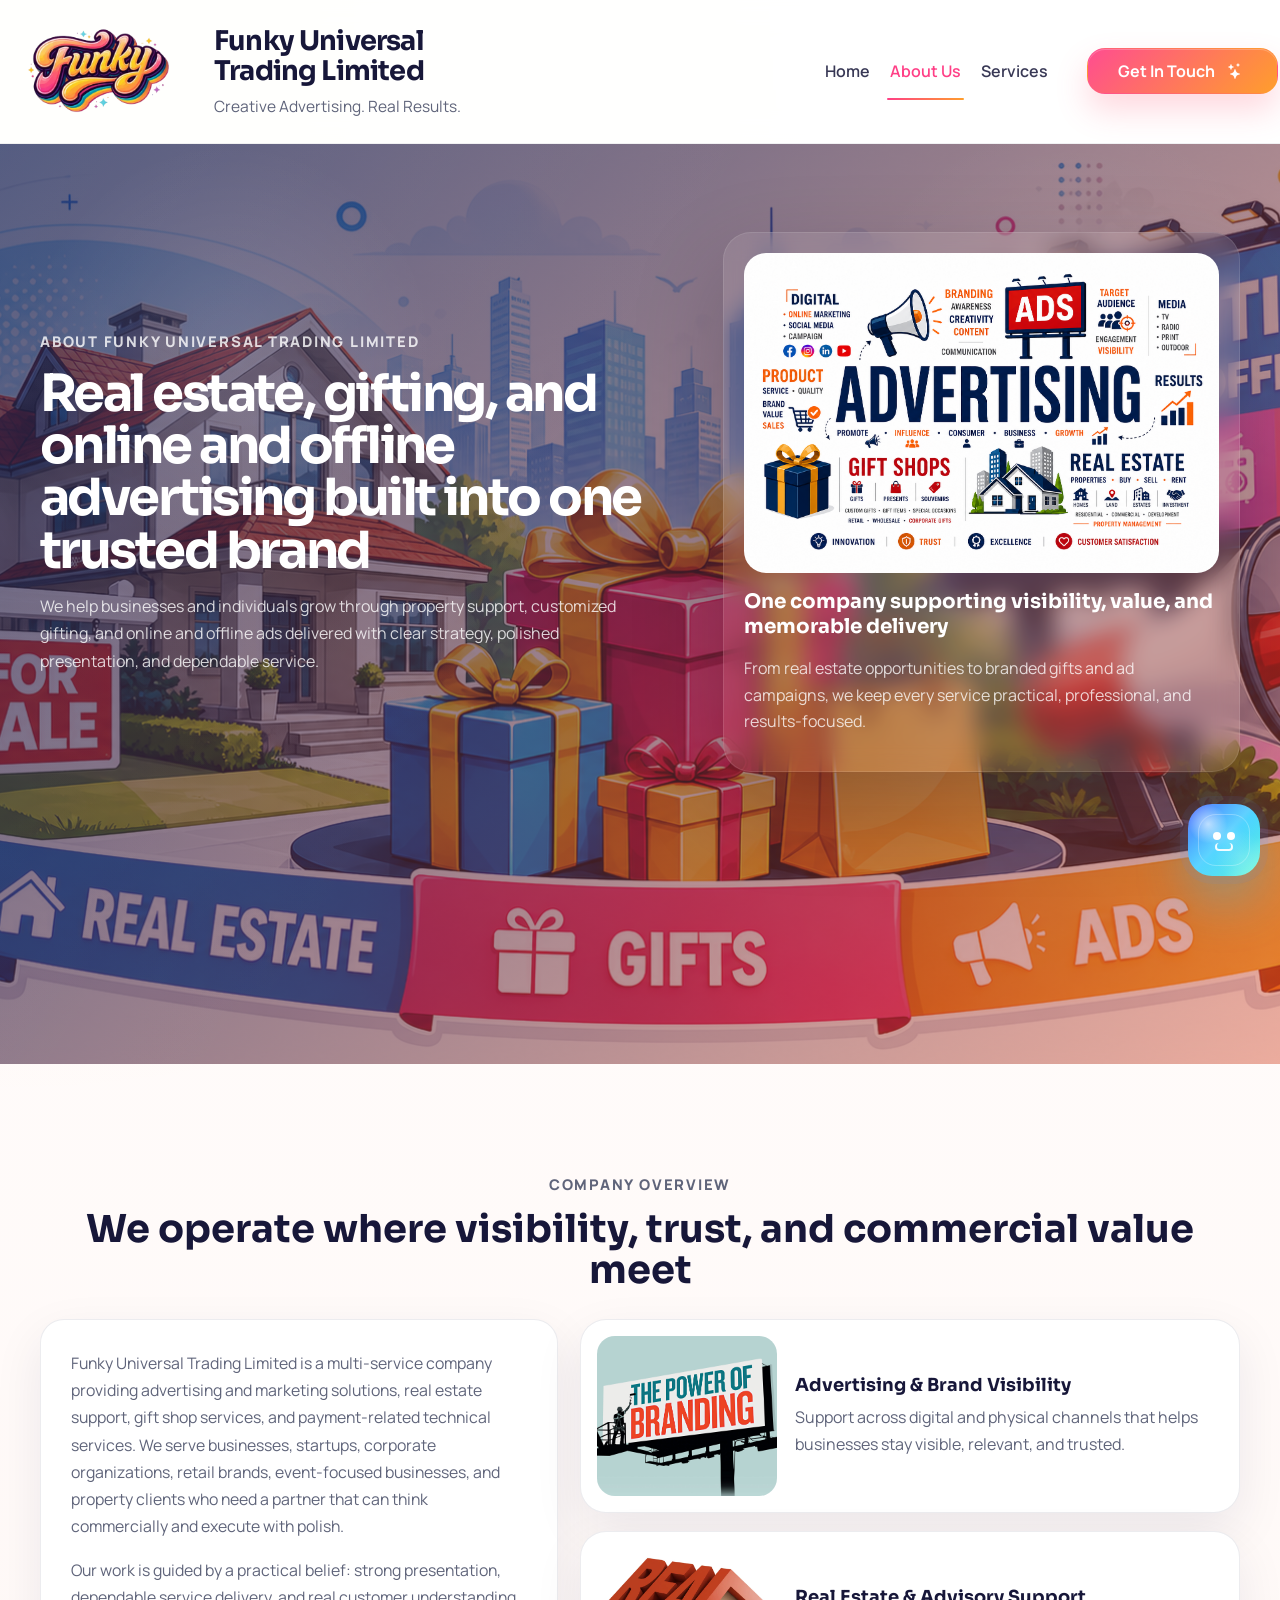
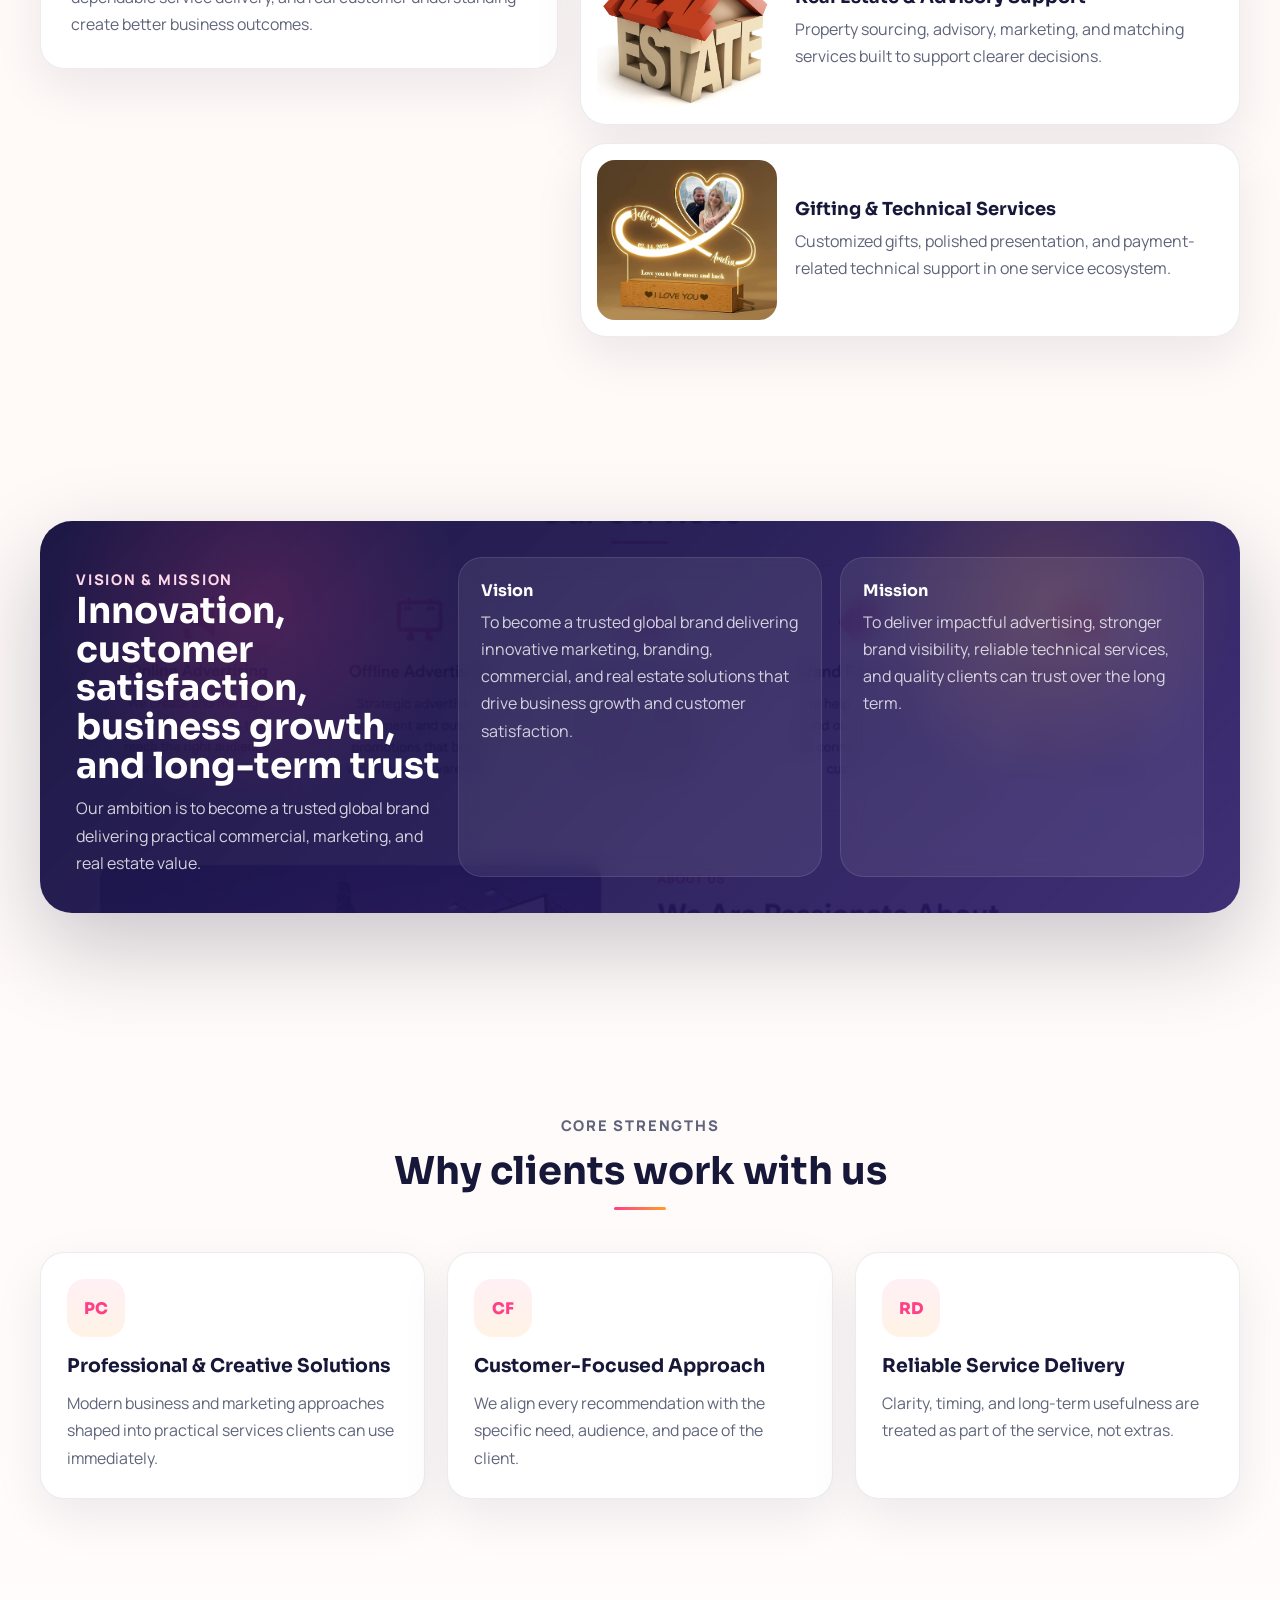
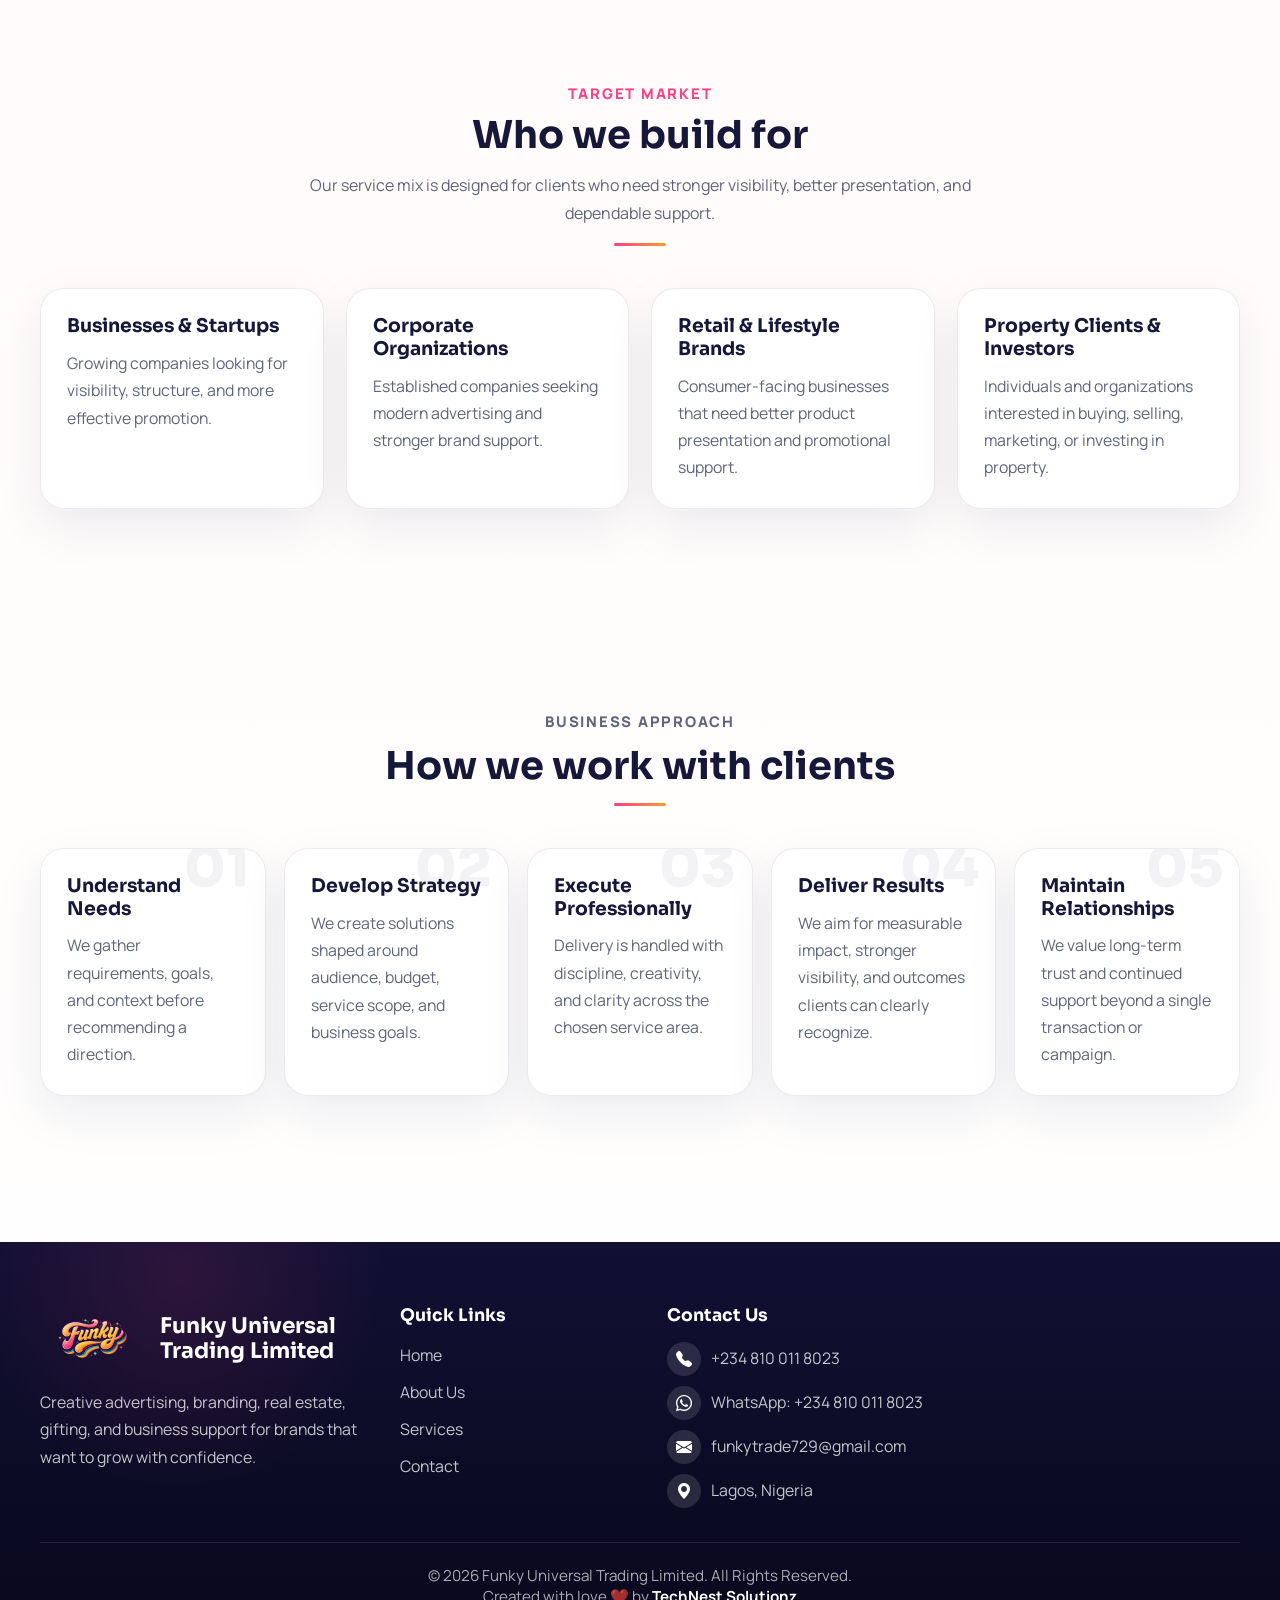
==== commit 40a1eec2: "commit" ====
--- a/about.html
+++ b/about.html
@@ -1,353 +1,298 @@
 <!doctype html>
 <html lang="en">
-  <head>
+
+<head>
     <meta charset="UTF-8" />
     <meta name="viewport" content="width=device-width, initial-scale=1.0" />
     <title>Funky Universal Trading Limited | About Us</title>
     <link rel="icon" type="image/png" href="./funky_logo2.png" />
     <link rel="preconnect" href="https://fonts.googleapis.com" />
     <link rel="preconnect" href="https://fonts.gstatic.com" crossorigin />
-    <link
-      href="https://fonts.googleapis.com/css2?family=Manrope:wght@400;500;600;700;800&family=Sora:wght@400;600;700;800&display=swap"
-      rel="stylesheet"
-    />
-    <link
-      rel="stylesheet"
-      href="https://cdn.jsdelivr.net/npm/bootstrap-icons@1.11.3/font/bootstrap-icons.min.css"
-    />
+    <link href="https://fonts.googleapis.com/css2?family=Manrope:wght@400;500;600;700;800&amp;family=Sora:wght@400;600;700;800&amp;display=swap" rel="stylesheet" />
+    <link rel="stylesheet" href="https://cdn.jsdelivr.net/npm/bootstrap-icons@1.11.3/font/bootstrap-icons.min.css" />
     <link rel="stylesheet" href="styles.css" />
-  </head>
-
-  <body>
+</head>
+
+<body>
     <header class="site-header">
-      <div class="container nav-bar">
-        <a class="brand" href="index.html">
-          <img
-            class="brand-logo"
-            src="./funky_logo2.png"
-            alt="Funky Universal Trading Limited logo"
-            loading="eager"
-          />
-          <div class="brand-copy">
-            <h1>Funky Universal<br />Trading Limited</h1>
-            <p>Creative Advertising. Real Results.</p>
-          </div>
-        </a>
-
-        <button
-          class="nav-toggle"
-          type="button"
-          data-nav-toggle
-          aria-expanded="false"
-          aria-controls="site-nav"
-        >
+        <div class="container nav-bar">
+            <a class="brand" href="index.html">
+                <img class="brand-logo" src="./funky_logo2.png" alt="Funky Universal Trading Limited logo" loading="eager" />
+                <div class="brand-copy">
+                    <h1>Funky Universal<br />Trading Limited</h1>
+                    <p>Creative Advertising. Real Results.</p>
+                </div>
+            </a>
+
+            <button class="nav-toggle" type="button" data-nav-toggle aria-expanded="false" aria-controls="site-nav">
           <span></span><span></span><span></span>
         </button>
 
-        <div class="nav-panel">
-          <nav class="nav-links" id="site-nav" aria-label="Primary">
-            <a href="index.html">Home</a>
-            <a class="active" href="about.html">About Us</a>
-            <a href="services.html">Services</a>
-          </nav>
-          <a class="cta cta-primary" href="contact.html"
-            >Get In Touch <i class="bi bi-stars cta-icon" aria-hidden="true"></i
+            <div class="nav-panel">
+                <nav class="nav-links" id="site-nav" aria-label="Primary">
+                    <a href="index.html">Home</a>
+                    <a class="active" href="about.html">About Us</a>
+                    <a href="services.html">Services</a>
+                </nav>
+                <a class="cta cta-primary" href="contact.html">Get In Touch <i class="bi bi-stars cta-icon" aria-hidden="true"></i
           ></a>
-        </div>
-      </div>
+            </div>
+        </div>
     </header>
 
     <main>
-      <section class="page-hero page-hero-about">
-        <div class="container page-hero-grid">
-          <div class="page-hero-copy">
-            <p class="eyebrow">About Funky Universal Trading Limited</p>
-            <h2>
-              A diversified company built around growth, visibility, and trusted
-              delivery
-            </h2>
-            <p>
-              We help businesses and individuals access innovative advertising,
-              branding, real estate, gift shop, and payment-related technical
-              services through one coordinated, customer-focused company.
-            </p>
-          </div>
-          <div class="page-hero-card">
-            <img src="pics/brand3.png" alt="Branding showcase" />
-            <h3>Multi-sector support with one consistent standard</h3>
-            <p>
-              We work across several business needs while keeping service
-              delivery clear, polished, and dependable.
-            </p>
-          </div>
-        </div>
-      </section>
-
-      <section>
+        <section class="page-hero page-hero-about">
+            <div class="container page-hero-grid">
+                <div class="page-hero-copy">
+                    <p class="eyebrow">About Funky Universal Trading Limited</p>
+                    <h2>
+                        Real estate, gifting, and online and offline advertising built into one trusted brand
+                    </h2>
+                    <p>
+                        We help businesses and individuals grow through property support, customized gifting, and online and offline ads delivered with clear strategy, polished presentation, and dependable service.
+                    </p>
+                </div>
+                <div class="page-hero-card">
+                    <img src="pics/ig_0619295f79f3642d016a3022a4929481919ddf554495ff1b4d.png" alt="Advertising, gift shop, and real estate showcase" />
+                    <h3>One company supporting visibility, value, and memorable delivery</h3>
+                    <p>
+                        From real estate opportunities to branded gifts and ad campaigns, we keep every service practical, professional, and results-focused.
+                    </p>
+                </div>
+            </div>
+        </section>
+
+        <section>
+            <div class="container">
+                <div class="section-head" style="margin-bottom: 28px">
+                    <p class="eyebrow">Company Overview</p>
+                    <h3>
+                        We operate where visibility, trust, and commercial value meet
+                    </h3>
+                </div>
+
+                <div class="about-overview-grid">
+                    <article class="story-panel">
+                        <p>
+                            Funky Universal Trading Limited is a multi-service company providing advertising and marketing solutions, real estate support, gift shop services, and payment-related technical services. We serve businesses, startups, corporate organizations, retail brands,
+                            event-focused businesses, and property clients who need a partner that can think commercially and execute with polish.
+                        </p>
+                        <p>
+                            Our work is guided by a practical belief: strong presentation, dependable service delivery, and real customer understanding create better business outcomes.
+                        </p>
+                    </article>
+
+                    <div class="about-overview-stack">
+                        <article class="about-overview-card">
+                            <img src="pics/brand4.jpg" alt="Business branding visual" />
+                            <div class="about-overview-copy">
+                                <h4>Advertising & Brand Visibility</h4>
+                                <p>
+                                    Support across digital and physical channels that helps businesses stay visible, relevant, and trusted.
+                                </p>
+                            </div>
+                        </article>
+                        <article class="about-overview-card">
+                            <img src="pics/Real-Estate1.webp" alt="Real estate visual" />
+                            <div class="about-overview-copy">
+                                <h4>Real Estate & Advisory Support</h4>
+                                <p>
+                                    Property sourcing, advisory, marketing, and matching services built to support clearer decisions.
+                                </p>
+                            </div>
+                        </article>
+                        <article class="about-overview-card">
+                            <img src="pics/customized%20plaques2.jpg" alt="Customized gift visual" />
+                            <div class="about-overview-copy">
+                                <h4>Gifting & Technical Services</h4>
+                                <p>
+                                    Customized gifts, polished presentation, and payment-related technical support in one service ecosystem.
+                                </p>
+                            </div>
+                        </article>
+                    </div>
+                </div>
+            </div>
+        </section>
+
+        <section>
+            <div class="container vision-band">
+                <div class="vision-band-grid">
+                    <div>
+                        <p class="eyebrow" style="color: #ffd7ea">Vision & Mission</p>
+                        <h3>
+                            Innovation, customer satisfaction, business growth, and long-term trust
+                        </h3>
+                        <p>
+                            Our ambition is to become a trusted global brand delivering practical commercial, marketing, and real estate value.
+                        </p>
+                    </div>
+                    <article class="glass-card">
+                        <h4>Vision</h4>
+                        <p>
+                            To become a trusted global brand delivering innovative marketing, branding, commercial, and real estate solutions that drive business growth and customer satisfaction.
+                        </p>
+                    </article>
+                    <article class="glass-card">
+                        <h4>Mission</h4>
+                        <p>
+                            To deliver impactful advertising, stronger brand visibility, reliable technical services, and quality clients can trust over the long term.
+                        </p>
+                    </article>
+                </div>
+            </div>
+        </section>
+
+        <section>
+            <div class="container">
+                <div class="section-head">
+                    <p class="eyebrow">Core Strengths</p>
+                    <h3>Why clients work with us</h3>
+                    <div class="underline"></div>
+                </div>
+
+                <div class="about-values-grid">
+                    <article class="value-card">
+                        <div class="value-icon">PC</div>
+                        <h4>Professional & Creative Solutions</h4>
+                        <p>
+                            Modern business and marketing approaches shaped into practical services clients can use immediately.
+                        </p>
+                    </article>
+                    <article class="value-card">
+                        <div class="value-icon">CF</div>
+                        <h4>Customer-Focused Approach</h4>
+                        <p>
+                            We align every recommendation with the specific need, audience, and pace of the client.
+                        </p>
+                    </article>
+                    <article class="value-card">
+                        <div class="value-icon">RD</div>
+                        <h4>Reliable Service Delivery</h4>
+                        <p>
+                            Clarity, timing, and long-term usefulness are treated as part of the service, not extras.
+                        </p>
+                    </article>
+                </div>
+            </div>
+        </section>
+
+        <section>
+            <div class="container">
+                <div class="section-head">
+                    <p class="eyebrow">Target Market</p>
+                    <h3>Who we build for</h3>
+                    <p>
+                        Our service mix is designed for clients who need stronger visibility, better presentation, and dependable support.
+                    </p>
+                    <div class="underline"></div>
+                </div>
+
+                <div class="about-target-grid">
+                    <article class="audience-card">
+                        <h4>Businesses & Startups</h4>
+                        <p>
+                            Growing companies looking for visibility, structure, and more effective promotion.
+                        </p>
+                    </article>
+                    <article class="audience-card">
+                        <h4>Corporate Organizations</h4>
+                        <p>
+                            Established companies seeking modern advertising and stronger brand support.
+                        </p>
+                    </article>
+                    <article class="audience-card">
+                        <h4>Retail & Lifestyle Brands</h4>
+                        <p>
+                            Consumer-facing businesses that need better product presentation and promotional support.
+                        </p>
+                    </article>
+                    <article class="audience-card">
+                        <h4>Property Clients & Investors</h4>
+                        <p>
+                            Individuals and organizations interested in buying, selling, marketing, or investing in property.
+                        </p>
+                    </article>
+                </div>
+            </div>
+        </section>
+
+        <section>
+            <div class="container">
+                <div class="section-head">
+                    <p class="eyebrow">Business Approach</p>
+                    <h3>How we work with clients</h3>
+                    <div class="underline"></div>
+                </div>
+
+                <div class="timeline-strip">
+                    <article class="timeline-card" data-step="01">
+                        <h4>Understand Needs</h4>
+                        <p>
+                            We gather requirements, goals, and context before recommending a direction.
+                        </p>
+                    </article>
+                    <article class="timeline-card" data-step="02">
+                        <h4>Develop Strategy</h4>
+                        <p>
+                            We create solutions shaped around audience, budget, service scope, and business goals.
+                        </p>
+                    </article>
+                    <article class="timeline-card" data-step="03">
+                        <h4>Execute Professionally</h4>
+                        <p>
+                            Delivery is handled with discipline, creativity, and clarity across the chosen service area.
+                        </p>
+                    </article>
+                    <article class="timeline-card" data-step="04">
+                        <h4>Deliver Results</h4>
+                        <p>
+                            We aim for measurable impact, stronger visibility, and outcomes clients can clearly recognize.
+                        </p>
+                    </article>
+                    <article class="timeline-card" data-step="05">
+                        <h4>Maintain Relationships</h4>
+                        <p>
+                            We value long-term trust and continued support beyond a single transaction or campaign.
+                        </p>
+                    </article>
+                </div>
+            </div>
+        </section>
+    </main>
+
+    <footer class="site-footer">
         <div class="container">
-          <div class="section-head" style="margin-bottom: 28px">
-            <p class="eyebrow">Company Overview</p>
-            <h3>
-              We operate where visibility, trust, and commercial value meet
-            </h3>
-          </div>
-
-          <div class="about-overview-grid">
-            <article class="story-panel">
-              <p>
-                Funky Universal Trading Limited is a multi-service company
-                providing advertising and marketing solutions, real estate
-                support, gift shop services, and payment-related technical
-                services. We serve businesses, startups, corporate
-                organizations, retail brands, event-focused businesses, and
-                property clients who need a partner that can think commercially
-                and execute with polish.
-              </p>
-              <p>
-                Our work is guided by a practical belief: strong presentation,
-                dependable service delivery, and real customer understanding
-                create better business outcomes.
-              </p>
-            </article>
-
-            <div class="about-overview-stack">
-              <article class="about-overview-card">
-                <img src="pics/brand4.jpg" alt="Business branding visual" />
-                <div class="about-overview-copy">
-                  <h4>Advertising & Brand Visibility</h4>
-                  <p>
-                    Support across digital and physical channels that helps
-                    businesses stay visible, relevant, and trusted.
-                  </p>
-                </div>
-              </article>
-              <article class="about-overview-card">
-                <img src="pics/Real-Estate1.webp" alt="Real estate visual" />
-                <div class="about-overview-copy">
-                  <h4>Real Estate & Advisory Support</h4>
-                  <p>
-                    Property sourcing, advisory, marketing, and matching
-                    services built to support clearer decisions.
-                  </p>
-                </div>
-              </article>
-              <article class="about-overview-card">
-                <img
-                  src="pics/customized plaques2.jpg"
-                  alt="Customized gift visual"
-                />
-                <div class="about-overview-copy">
-                  <h4>Gifting & Technical Services</h4>
-                  <p>
-                    Customized gifts, polished presentation, and payment-related
-                    technical support in one service ecosystem.
-                  </p>
-                </div>
-              </article>
-            </div>
-          </div>
-        </div>
-      </section>
-
-      <section>
-        <div class="container vision-band">
-          <div class="vision-band-grid">
-            <div>
-              <p class="eyebrow" style="color: #ffd7ea">Vision & Mission</p>
-              <h3>
-                Innovation, customer satisfaction, business growth, and
-                long-term trust
-              </h3>
-              <p>
-                Our ambition is to become a trusted global brand delivering
-                practical commercial, marketing, and real estate value.
-              </p>
-            </div>
-            <article class="glass-card">
-              <h4>Vision</h4>
-              <p>
-                To become a trusted global brand delivering innovative
-                marketing, branding, commercial, and real estate solutions that
-                drive business growth and customer satisfaction.
-              </p>
-            </article>
-            <article class="glass-card">
-              <h4>Mission</h4>
-              <p>
-                To deliver impactful advertising, stronger brand visibility,
-                reliable technical services, and quality clients can trust over
-                the long term.
-              </p>
-            </article>
-          </div>
-        </div>
-      </section>
-
-      <section>
-        <div class="container">
-          <div class="section-head">
-            <p class="eyebrow">Core Strengths</p>
-            <h3>Why clients work with us</h3>
-            <div class="underline"></div>
-          </div>
-
-          <div class="about-values-grid">
-            <article class="value-card">
-              <div class="value-icon">PC</div>
-              <h4>Professional & Creative Solutions</h4>
-              <p>
-                Modern business and marketing approaches shaped into practical
-                services clients can use immediately.
-              </p>
-            </article>
-            <article class="value-card">
-              <div class="value-icon">CF</div>
-              <h4>Customer-Focused Approach</h4>
-              <p>
-                We align every recommendation with the specific need, audience,
-                and pace of the client.
-              </p>
-            </article>
-            <article class="value-card">
-              <div class="value-icon">RD</div>
-              <h4>Reliable Service Delivery</h4>
-              <p>
-                Clarity, timing, and long-term usefulness are treated as part of
-                the service, not extras.
-              </p>
-            </article>
-          </div>
-        </div>
-      </section>
-
-      <section>
-        <div class="container">
-          <div class="section-head">
-            <p class="eyebrow">Target Market</p>
-            <h3>Who we build for</h3>
-            <p>
-              Our service mix is designed for clients who need stronger
-              visibility, better presentation, and dependable support.
-            </p>
-            <div class="underline"></div>
-          </div>
-
-          <div class="about-target-grid">
-            <article class="audience-card">
-              <h4>Businesses & Startups</h4>
-              <p>
-                Growing companies looking for visibility, structure, and more
-                effective promotion.
-              </p>
-            </article>
-            <article class="audience-card">
-              <h4>Corporate Organizations</h4>
-              <p>
-                Established companies seeking modern advertising and stronger
-                brand support.
-              </p>
-            </article>
-            <article class="audience-card">
-              <h4>Retail & Lifestyle Brands</h4>
-              <p>
-                Consumer-facing businesses that need better product presentation
-                and promotional support.
-              </p>
-            </article>
-            <article class="audience-card">
-              <h4>Property Clients & Investors</h4>
-              <p>
-                Individuals and organizations interested in buying, selling,
-                marketing, or investing in property.
-              </p>
-            </article>
-          </div>
-        </div>
-      </section>
-
-      <section>
-        <div class="container">
-          <div class="section-head">
-            <p class="eyebrow">Business Approach</p>
-            <h3>How we work with clients</h3>
-            <div class="underline"></div>
-          </div>
-
-          <div class="timeline-strip">
-            <article class="timeline-card" data-step="01">
-              <h4>Understand Needs</h4>
-              <p>
-                We gather requirements, goals, and context before recommending a
-                direction.
-              </p>
-            </article>
-            <article class="timeline-card" data-step="02">
-              <h4>Develop Strategy</h4>
-              <p>
-                We create solutions shaped around audience, budget, service
-                scope, and business goals.
-              </p>
-            </article>
-            <article class="timeline-card" data-step="03">
-              <h4>Execute Professionally</h4>
-              <p>
-                Delivery is handled with discipline, creativity, and clarity
-                across the chosen service area.
-              </p>
-            </article>
-            <article class="timeline-card" data-step="04">
-              <h4>Deliver Results</h4>
-              <p>
-                We aim for measurable impact, stronger visibility, and outcomes
-                clients can clearly recognize.
-              </p>
-            </article>
-            <article class="timeline-card" data-step="05">
-              <h4>Maintain Relationships</h4>
-              <p>
-                We value long-term trust and continued support beyond a single
-                transaction or campaign.
-              </p>
-            </article>
-          </div>
-        </div>
-      </section>
-    </main>
-
-    <footer class="site-footer">
-      <div class="container">
-        <div class="footer-grid">
-          <div class="footer-column">
-            <div class="footer-brand">
-              <img src="./funky_logo2.png" alt="Funky logo" loading="eager" />
-              <strong>Funky Universal<br />Trading Limited</strong>
-            </div>
-            <p>
-              Creative advertising, branding, real estate, gifting, and business
-              support for brands that want to grow with confidence.
-            </p>
-          </div>
-          <div class="footer-column">
-            <h5>Quick Links</h5>
-            <ul>
-              <li><a href="index.html">Home</a></li>
-              <li><a href="about.html">About Us</a></li>
-              <li><a href="services.html">Services</a></li>
-              <li><a href="contact.html">Contact</a></li>
-            </ul>
-          </div>
-          <div class="footer-column">
-            <h5>Contact Us</h5>
-            <ul>
-              <li>
-                <span class="contact-inline-icon"
-                  ><i class="bi bi-telephone-fill"></i></span
+            <div class="footer-grid">
+                <div class="footer-column">
+                    <div class="footer-brand">
+                        <img src="./funky_logo2.png" alt="Funky logo" loading="eager" />
+                        <strong>Funky Universal<br />Trading Limited</strong>
+                    </div>
+                    <p>
+                        Creative advertising, branding, real estate, gifting, and business support for brands that want to grow with confidence.
+                    </p>
+                </div>
+                <div class="footer-column">
+                    <h5>Quick Links</h5>
+                    <ul>
+                        <li><a href="index.html">Home</a></li>
+                        <li><a href="about.html">About Us</a></li>
+                        <li><a href="services.html">Services</a></li>
+                        <li><a href="contact.html">Contact</a></li>
+                    </ul>
+                </div>
+                <div class="footer-column">
+                    <h5>Contact Us</h5>
+                    <ul>
+                        <li>
+                            <span class="contact-inline-icon"><i class="bi bi-telephone-fill"></i></span
                 ><a href="tel:+2348100118023">+234 810 011 8023</a>
               </li>
               <li>
                 <span class="contact-inline-icon"
                   ><i class="bi bi-whatsapp"></i></span
-                ><a href="https://wa.me/2347018562146"
+                ><a href="https://wa.me/2348100118023"
                   >WhatsApp: +234 810 011 8023</a
                 >
               </li>
@@ -365,24 +310,7 @@
               </li>
             </ul>
           </div>
-          <div class="footer-column">
-            <h5>Newsletter</h5>
-            <p>
-              Stay close to our latest offers, campaigns, and service updates.
-            </p>
-            <form class="newsletter">
-              <label class="visually-hidden" for="newsletter-about"
-                >Email address</label
-              >
-              <input
-                id="newsletter-about"
-                type="email"
-                placeholder="Your email address"
-                aria-label="Email address"
-              />
-              <button type="submit" aria-label="Subscribe">Go</button>
-            </form>
-          </div>
+          
         </div>
         <div class="footer-bottom">
           © 2026 Funky Universal Trading Limited. All Rights Reserved.<br />Created
@@ -422,90 +350,82 @@
         </div>
         <div class="modal-copy">
           <span class="modal-kicker" data-modal-tag></span>
-          <h3 data-modal-title></h3>
-          <p data-modal-text></p>
-          <div class="modal-actions">
-            <a class="cta cta-primary" href="services.html">View Services</a>
-            <a class="cta cta-soft" href="contact.html">Start a Conversation</a>
-          </div>
-        </div>
-      </div>
-    </div>
-
-    <div class="support-bot" data-support-bot>
-      <button
-        class="support-bot-toggle"
-        type="button"
-        data-bot-toggle
-        aria-label="Open AI assistant"
-      >
+                            <h3 data-modal-title></h3>
+                            <p data-modal-text></p>
+                            <div class="modal-actions">
+                                <a class="cta cta-primary" href="services.html">View Services</a>
+                                <a class="cta cta-soft" href="contact.html">Start a Conversation</a>
+                            </div>
+                </div>
+            </div>
+        </div>
+
+        <div class="support-bot" data-support-bot>
+            <button class="support-bot-toggle" type="button" data-bot-toggle aria-label="Open AI assistant">
         <span class="bot-face" aria-hidden="true"
           ><span class="bot-mouth"></span
         ></span>
       </button>
-      <div class="support-bot-panel">
-        <div class="support-bot-head">
-          <div class="support-bot-head-main">
-            <div class="support-bot-avatar" aria-hidden="true">
-              <span class="bot-face"><span class="bot-mouth"></span></span>
-            </div>
-            <div>
-              <h4>Funky AI Assistant</h4>
-              <p>
-                Quick answers for services, products, contact, real estate, and
-                commercial support.
-              </p>
-            </div>
-          </div>
-          <button class="support-bot-close" type="button" data-bot-close>
+            <div class="support-bot-panel">
+                <div class="support-bot-head">
+                    <div class="support-bot-head-main">
+                        <div class="support-bot-avatar" aria-hidden="true">
+                            <span class="bot-face"><span class="bot-mouth"></span></span>
+                        </div>
+                        <div>
+                            <h4>Funky AI Assistant</h4>
+                            <p>
+                                Quick answers for services, products, contact, real estate, and commercial support.
+                            </p>
+                        </div>
+                    </div>
+                    <button class="support-bot-close" type="button" data-bot-close>
             ×
           </button>
-        </div>
-        <div class="support-bot-questions">
-          <button class="bot-question" type="button" data-bot-key="services">
+                </div>
+                <div class="support-bot-questions">
+                    <button class="bot-question" type="button" data-bot-key="services">
             Services
           </button>
-          <button class="bot-question" type="button" data-bot-key="products">
+                    <button class="bot-question" type="button" data-bot-key="products">
             Products
           </button>
-          <button class="bot-question" type="button" data-bot-key="real_estate">
+                    <button class="bot-question" type="button" data-bot-key="real_estate">
             Real Estate
           </button>
-          <button class="bot-question" type="button" data-bot-key="payments">
+                    <button class="bot-question" type="button" data-bot-key="payments">
             Payments
           </button>
-          <button class="bot-question" type="button" data-bot-key="process">
+                    <button class="bot-question" type="button" data-bot-key="process">
             Process
           </button>
-          <button class="bot-question" type="button" data-bot-key="contact">
+                    <button class="bot-question" type="button" data-bot-key="contact">
             Contact
           </button>
-          <button class="bot-question" type="button" data-bot-key="pricing">
+                    <button class="bot-question" type="button" data-bot-key="pricing">
             Pricing
           </button>
-          <button class="bot-question" type="button" data-bot-key="turnaround">
+                    <button class="bot-question" type="button" data-bot-key="turnaround">
             Turnaround
           </button>
-          <button class="bot-question" type="button" data-bot-key="audience">
+                    <button class="bot-question" type="button" data-bot-key="audience">
             Who We Serve
           </button>
-          <button class="bot-question" type="button" data-bot-key="gifts">
+                    <button class="bot-question" type="button" data-bot-key="gifts">
             Gift Services
           </button>
-          <button class="bot-question" type="button" data-bot-key="advertising">
+                    <button class="bot-question" type="button" data-bot-key="advertising">
             Advertising
           </button>
-          <button class="bot-question" type="button" data-bot-key="location">
+                    <button class="bot-question" type="button" data-bot-key="location">
             Location
           </button>
-        </div>
-        <div class="support-bot-answer" data-bot-answer>
-          Select a question to see a quick answer. For direct discussion, use
-          the links below.
-        </div>
-        <div class="support-bot-links">
-          <a class="support-bot-link" href="https://wa.me/2347018562146"
-            >WhatsApp <span>→</span></a
+                </div>
+                <div class="support-bot-answer" data-bot-answer>
+                    Select a question to see a quick answer. For direct discussion, use the links below.
+                </div>
+                <div class="support-bot-links">
+                    <a class="support-bot-link" href="https://wa.me/2348100118023">WhatsApp <span>→</span></a
           >
           <a class="support-bot-link" href="tel:+2348100118023"
             >Call Us <span>→</span></a
--- a/styles.css
+++ b/styles.css
@@ -1,334 +1,327 @@
 :root {
-  --text: #171739;
-  --muted: #5f647a;
-  --soft: #f8f4f6;
-  --line: rgba(23, 23, 57, 0.1);
-  --pink: #ff3f86;
-  --orange: #ff9e2c;
-  --gold: #ffd15a;
-  --purple: #181341;
-  --purple-2: #231253;
-  --purple-3: #0f1030;
-  --footer: #0c0b24;
-  --white: #ffffff;
-  --card-shadow: 0 18px 50px rgba(19, 15, 58, 0.08);
-  --card-shadow-strong: 0 34px 90px rgba(9, 8, 36, 0.22);
-  --max: 1200px;
+    --text: #171739;
+    --muted: #5f647a;
+    --soft: #f8f4f6;
+    --line: rgba(23, 23, 57, 0.1);
+    --pink: #ff3f86;
+    --orange: #ff9e2c;
+    --gold: #ffd15a;
+    --purple: #181341;
+    --purple-2: #231253;
+    --purple-3: #0f1030;
+    --footer: #0c0b24;
+    --white: #ffffff;
+    --card-shadow: 0 18px 50px rgba(19, 15, 58, 0.08);
+    --card-shadow-strong: 0 34px 90px rgba(9, 8, 36, 0.22);
+    --max: 1200px;
 }
 
 * {
-  box-sizing: border-box;
+    box-sizing: border-box;
 }
 
 html {
-  scroll-behavior: smooth;
+    scroll-behavior: smooth;
 }
 
 body {
-  margin: 0;
-  font-family: "Manrope", sans-serif;
-  color: var(--text);
-  background:
-    radial-gradient(circle at top left, rgba(255, 209, 77, 0.18), transparent 22%),
-    linear-gradient(180deg, #fffdfd, #fff9f7 38%, #ffffff);
+    margin: 0;
+    font-family: "Manrope", sans-serif;
+    color: var(--text);
+    background: radial-gradient(circle at top left, rgba(255, 209, 77, 0.18), transparent 22%), linear-gradient(180deg, #fffdfd, #fff9f7 38%, #ffffff);
 }
 
 body.modal-open,
 body.nav-open {
-  overflow: hidden;
+    overflow: hidden;
 }
 
 img {
-  display: block;
-  max-width: 100%;
+    display: block;
+    max-width: 100%;
 }
 
 a {
-  color: inherit;
-  text-decoration: none;
+    color: inherit;
+    text-decoration: none;
 }
 
 button,
 input,
 textarea,
 select {
-  font: inherit;
+    font: inherit;
 }
 
 .container {
-  width: min(calc(100% - 40px), var(--max));
-  margin: 0 auto;
+    width: min(calc(100% - 40px), var(--max));
+    margin: 0 auto;
 }
 
 .site-header {
-  position: sticky;
-  top: 0;
-  z-index: 50;
-  background: rgba(255, 255, 255, 0.92);
-  border-bottom: 1px solid rgba(23, 23, 57, 0.06);
-  backdrop-filter: blur(14px);
+    position: sticky;
+    top: 0;
+    z-index: 50;
+    background: rgba(255, 255, 255, 0.92);
+    border-bottom: 1px solid rgba(23, 23, 57, 0.06);
+    backdrop-filter: blur(14px);
 }
 
 .nav-bar {
-  min-height: 112px;
-  width: min(calc(100% - 4px), 1360px);
-  display: flex;
-  align-items: center;
-  gap: 18px;
+    min-height: 112px;
+    width: min(calc(100% - 4px), 1360px);
+    display: flex;
+    align-items: center;
+    gap: 18px;
 }
 
 .brand {
-  display: flex;
-  align-items: center;
-  gap: 10px;
-  min-width: 0;
-  margin-right: auto;
-  margin-left: -12px;
+    display: flex;
+    align-items: center;
+    gap: 10px;
+    min-width: 0;
+    margin-right: auto;
+    margin-left: -12px;
 }
 
 .brand-logo {
-  width: 214px;
-  flex: 0 0 auto;
+    width: 214px;
+    flex: 0 0 auto;
 }
 
 .brand-copy h1 {
-  margin: 0;
-  font-family: "Sora", sans-serif;
-  font-size: 1.7rem;
-  line-height: 1.12;
-  letter-spacing: -0.03em;
+    margin: 0;
+    font-family: "Sora", sans-serif;
+    font-size: 1.7rem;
+    line-height: 1.12;
+    letter-spacing: -0.03em;
 }
 
 .brand-copy p {
-  margin: 8px 0 0;
-  color: var(--muted);
-  font-size: 0.97rem;
+    margin: 8px 0 0;
+    color: var(--muted);
+    font-size: 0.97rem;
 }
 
 .nav-toggle {
-  display: none;
-  width: 44px;
-  height: 44px;
-  margin-left: auto;
-  border: 0;
-  border-radius: 0;
-  background: transparent;
-  box-shadow: none;
-  align-items: center;
-  justify-content: center;
-  flex-direction: column;
-  gap: 5px;
-  cursor: pointer;
-  padding: 0;
+    display: none;
+    width: 44px;
+    height: 44px;
+    margin-left: auto;
+    border: 0;
+    border-radius: 0;
+    background: transparent;
+    box-shadow: none;
+    align-items: center;
+    justify-content: center;
+    flex-direction: column;
+    gap: 5px;
+    cursor: pointer;
+    padding: 0;
 }
 
 .nav-toggle span {
-  width: 24px;
-  height: 2.5px;
-  border-radius: 999px;
-  background: var(--purple);
-  transition: transform 180ms ease, opacity 180ms ease;
+    width: 24px;
+    height: 2.5px;
+    border-radius: 999px;
+    background: var(--purple);
+    transition: transform 180ms ease, opacity 180ms ease;
 }
 
 .nav-panel {
-  display: flex;
-  align-items: center;
-  justify-content: flex-end;
-  gap: 12px;
-  flex: 1 1 auto;
-  margin-left: auto;
+    display: flex;
+    align-items: center;
+    justify-content: flex-end;
+    gap: 12px;
+    flex: 1 1 auto;
+    margin-left: auto;
 }
 
 .nav-links {
-  display: flex;
-  align-items: center;
-  justify-content: flex-end;
-  gap: 14px;
-  font-size: 1rem;
-  font-weight: 600;
-  width: auto;
+    display: flex;
+    align-items: center;
+    justify-content: flex-end;
+    gap: 14px;
+    font-size: 1rem;
+    font-weight: 600;
+    width: auto;
 }
 
 .nav-links a {
-  position: relative;
-  padding: 10px 3px;
-  color: rgba(23, 23, 57, 0.86);
+    position: relative;
+    padding: 10px 3px;
+    color: rgba(23, 23, 57, 0.86);
 }
 
 .nav-links a:hover,
 .nav-links a.active {
-  color: var(--pink);
+    color: var(--pink);
 }
 
 .nav-links a.active::after {
-  content: "";
-  position: absolute;
-  left: 0;
-  right: 0;
-  bottom: -8px;
-  height: 2px;
-  border-radius: 999px;
-  background: linear-gradient(90deg, var(--pink), var(--orange));
+    content: "";
+    position: absolute;
+    left: 0;
+    right: 0;
+    bottom: -8px;
+    height: 2px;
+    border-radius: 999px;
+    background: linear-gradient(90deg, var(--pink), var(--orange));
 }
 
 .cta {
-  display: inline-flex;
-  align-items: center;
-  justify-content: center;
-  gap: 12px;
-  padding: 14px 28px;
-  border: 1px solid transparent;
-  border-radius: 18px;
-  font-weight: 700;
-  line-height: 1;
-  white-space: nowrap;
-  cursor: pointer;
-  transition: transform 180ms ease, box-shadow 180ms ease, border-color 180ms ease;
+    display: inline-flex;
+    align-items: center;
+    justify-content: center;
+    gap: 12px;
+    padding: 14px 28px;
+    border: 1px solid transparent;
+    border-radius: 18px;
+    font-weight: 700;
+    line-height: 1;
+    white-space: nowrap;
+    cursor: pointer;
+    transition: transform 180ms ease, box-shadow 180ms ease, border-color 180ms ease;
 }
 
 .nav-panel .cta {
-  margin-left: 24px;
-  padding-inline: 30px 34px;
+    margin-left: 24px;
+    padding-inline: 30px 34px;
 }
 
 .cta-icon {
-  display: inline-flex;
-  align-items: center;
-  justify-content: center;
-  font-size: 1rem;
+    display: inline-flex;
+    align-items: center;
+    justify-content: center;
+    font-size: 1rem;
 }
 
 .cta:hover {
-  transform: translateY(-2px);
+    transform: translateY(-2px);
 }
 
 .cta-primary {
-  color: #fff;
-  background: linear-gradient(135deg, #ff4d90, #ff9e2c);
-  box-shadow:
-    0 16px 32px rgba(255, 93, 120, 0.24),
-    inset 0 1px 0 rgba(255, 255, 255, 0.22);
+    color: #fff;
+    background: linear-gradient(135deg, #ff4d90, #ff9e2c);
+    box-shadow: 0 16px 32px rgba(255, 93, 120, 0.24), inset 0 1px 0 rgba(255, 255, 255, 0.22);
 }
 
 .cta-secondary {
-  color: #fff;
-  border: 1.5px solid rgba(255, 255, 255, 0.68);
-  background: transparent;
+    color: #fff;
+    border: 1.5px solid rgba(255, 255, 255, 0.68);
+    background: transparent;
 }
 
 .cta-soft {
-  color: var(--purple);
-  background: rgba(255, 255, 255, 0.82);
-  box-shadow: 0 18px 40px rgba(14, 10, 45, 0.12);
+    color: var(--purple);
+    background: rgba(255, 255, 255, 0.82);
+    box-shadow: 0 18px 40px rgba(14, 10, 45, 0.12);
 }
 
 .truncate-3 {
-  display: -webkit-box;
-  -webkit-line-clamp: 3;
-  -webkit-box-orient: vertical;
-  overflow: hidden;
+    display: -webkit-box;
+    -webkit-line-clamp: 3;
+    -webkit-box-orient: vertical;
+    overflow: hidden;
 }
 
 .hero {
-  position: relative;
-  min-height: auto;
-  overflow: hidden;
-  color: #fff;
-  background: #120f33;
+    position: relative;
+    min-height: auto;
+    overflow: hidden;
+    color: #fff;
+    background: #120f33;
 }
 
 .hero-media {
-  position: absolute;
-  inset: 0;
-  background-position: center;
-  background-size: cover;
-  transform: scale(1.03);
-  transition: opacity 500ms ease, transform 900ms ease;
+    position: absolute;
+    inset: 0;
+    background-position: center;
+    background-size: cover;
+    transform: scale(1.03);
+    transition: opacity 500ms ease, transform 900ms ease;
 }
 
 .hero-overlay {
-  position: absolute;
-  inset: 0;
-  background:
-    linear-gradient(110deg, rgba(14, 11, 44, 0.88) 15%, rgba(14, 11, 44, 0.5) 48%, rgba(14, 11, 44, 0.75) 100%),
-    radial-gradient(circle at 12% 18%, rgba(255, 63, 134, 0.18), transparent 22%),
-    radial-gradient(circle at 86% 24%, rgba(255, 158, 44, 0.16), transparent 20%);
+    position: absolute;
+    inset: 0;
+    background: linear-gradient(110deg, rgba(14, 11, 44, 0.88) 15%, rgba(14, 11, 44, 0.5) 48%, rgba(14, 11, 44, 0.75) 100%), radial-gradient(circle at 12% 18%, rgba(255, 63, 134, 0.18), transparent 22%), radial-gradient(circle at 86% 24%, rgba(255, 158, 44, 0.16), transparent 20%);
 }
 
 .hero-grid {
-  position: relative;
-  z-index: 1;
-  min-height: auto;
-  display: grid;
-  grid-template-columns: minmax(0, 0.92fr) minmax(320px, 0.62fr);
-  align-items: end;
-  gap: 32px;
-  padding: 64px 0 38px;
+    position: relative;
+    z-index: 1;
+    min-height: auto;
+    display: grid;
+    grid-template-columns: minmax(0, 0.92fr) minmax(320px, 0.62fr);
+    align-items: end;
+    gap: 32px;
+    padding: 64px 0 38px;
 }
 
 .hero-copy,
 .hero-side {
-  position: relative;
+    position: relative;
 }
 
 .eyebrow-badge {
-  display: inline-flex;
-  align-items: center;
-  gap: 10px;
-  margin-bottom: 18px;
-  padding: 10px 16px;
-  border-radius: 999px;
-  border: 1px solid rgba(255, 255, 255, 0.16);
-  background: rgba(255, 255, 255, 0.08);
-  color: rgba(255, 255, 255, 0.88);
-  font-size: 0.92rem;
-  font-weight: 700;
+    display: inline-flex;
+    align-items: center;
+    gap: 10px;
+    margin-bottom: 18px;
+    padding: 10px 16px;
+    border-radius: 999px;
+    border: 1px solid rgba(255, 255, 255, 0.16);
+    background: rgba(255, 255, 255, 0.08);
+    color: rgba(255, 255, 255, 0.88);
+    font-size: 0.92rem;
+    font-weight: 700;
 }
 
 .eyebrow-badge::before {
-  content: "";
-  width: 10px;
-  height: 10px;
-  border-radius: 50%;
-  background: linear-gradient(90deg, var(--pink), var(--orange));
+    content: "";
+    width: 10px;
+    height: 10px;
+    border-radius: 50%;
+    background: linear-gradient(90deg, var(--pink), var(--orange));
 }
 
 .hero-copy h2 {
-  margin: 0;
-  max-width: 720px;
-  font-family: "Sora", sans-serif;
-  font-size: clamp(3rem, 5vw, 5rem);
-  line-height: 0.98;
-  letter-spacing: -0.05em;
+    margin: 0;
+    max-width: 720px;
+    font-family: "Sora", sans-serif;
+    font-size: clamp(3rem, 5vw, 5rem);
+    line-height: 0.98;
+    letter-spacing: -0.05em;
 }
 
 .hero-copy .accent {
-  background: linear-gradient(90deg, var(--pink), var(--orange));
-  -webkit-background-clip: text;
-  background-clip: text;
-  color: transparent;
+    background: linear-gradient(90deg, var(--pink), var(--orange));
+    -webkit-background-clip: text;
+    background-clip: text;
+    color: transparent;
 }
 
 .hero-copy p {
-  max-width: 620px;
-  margin: 22px 0 26px;
-  color: rgba(255, 255, 255, 0.82);
-  font-size: 1.05rem;
-  line-height: 1.72;
+    max-width: 620px;
+    margin: 22px 0 26px;
+    color: rgba(255, 255, 255, 0.82);
+    font-size: 1.05rem;
+    line-height: 1.72;
 }
 
 .hero-actions {
-  display: flex;
-  gap: 18px;
-  flex-wrap: wrap;
+    display: flex;
+    gap: 18px;
+    flex-wrap: wrap;
 }
 
 .hero-metrics {
-  display: grid;
-  grid-template-columns: repeat(3, minmax(0, 1fr));
-  gap: 16px;
-  margin-top: 30px;
-  max-width: 760px;
+    display: grid;
+    grid-template-columns: repeat(3, minmax(0, 1fr));
+    gap: 16px;
+    margin-top: 30px;
+    max-width: 760px;
 }
 
 .metric-card,
@@ -344,245 +337,241 @@
 .contact-map-shell,
 .info-rail,
 .service-panel {
-  border-radius: 24px;
-  border: 1px solid rgba(23, 23, 57, 0.08);
-  background: #fff;
-  box-shadow: var(--card-shadow);
+    border-radius: 24px;
+    border: 1px solid rgba(23, 23, 57, 0.08);
+    background: #fff;
+    box-shadow: var(--card-shadow);
 }
 
 .metric-card {
-  padding: 18px 18px 16px;
-  border-radius: 22px;
-  border-color: rgba(255, 255, 255, 0.08);
-  background: rgba(255, 255, 255, 0.08);
-  backdrop-filter: blur(10px);
+    padding: 18px 18px 16px;
+    border-radius: 22px;
+    border-color: rgba(255, 255, 255, 0.08);
+    background: rgba(255, 255, 255, 0.08);
+    backdrop-filter: blur(10px);
 }
 
 .metric-card strong {
-  display: block;
-  font-family: "Sora", sans-serif;
-  font-size: 1.5rem;
-  margin-bottom: 6px;
+    display: block;
+    font-family: "Sora", sans-serif;
+    font-size: 1.5rem;
+    margin-bottom: 6px;
 }
 
 .metric-card span {
-  color: rgba(255, 255, 255, 0.72);
-  font-size: 0.95rem;
+    color: rgba(255, 255, 255, 0.72);
+    font-size: 0.95rem;
 }
 
 .hero-side {
-  margin-bottom: 4px;
+    margin-bottom: 4px;
 }
 
 .hero-spotlight {
-  padding: 26px;
-  border-radius: 28px;
-  background: rgba(255, 255, 255, 0.08);
-  border: 1px solid rgba(255, 255, 255, 0.12);
-  box-shadow: var(--card-shadow-strong);
-  backdrop-filter: blur(12px);
+    padding: 26px;
+    border-radius: 28px;
+    background: rgba(255, 255, 255, 0.08);
+    border: 1px solid rgba(255, 255, 255, 0.12);
+    box-shadow: var(--card-shadow-strong);
+    backdrop-filter: blur(12px);
 }
 
 .hero-spotlight h3,
 .hero-spotlight h4 {
-  margin: 14px 0 10px;
-  font-family: "Sora", sans-serif;
-  font-size: clamp(1.5rem, 2.4vw, 2rem);
-  line-height: 1.08;
+    margin: 14px 0 10px;
+    font-family: "Sora", sans-serif;
+    font-size: clamp(1.5rem, 2.4vw, 2rem);
+    line-height: 1.08;
 }
 
 .hero-spotlight p {
-  margin: 0;
-  color: rgba(255, 255, 255, 0.82);
-  line-height: 1.74;
+    margin: 0;
+    color: rgba(255, 255, 255, 0.82);
+    line-height: 1.74;
 }
 
 .carousel-kicker {
-  display: inline-flex;
-  align-items: center;
-  gap: 8px;
-  padding: 8px 12px;
-  border-radius: 999px;
-  background: rgba(255, 255, 255, 0.12);
-  color: rgba(255, 255, 255, 0.88);
-  font-size: 0.84rem;
-  font-weight: 700;
-  letter-spacing: 0.05em;
-  text-transform: uppercase;
+    display: inline-flex;
+    align-items: center;
+    gap: 8px;
+    padding: 8px 12px;
+    border-radius: 999px;
+    background: rgba(255, 255, 255, 0.12);
+    color: rgba(255, 255, 255, 0.88);
+    font-size: 0.84rem;
+    font-weight: 700;
+    letter-spacing: 0.05em;
+    text-transform: uppercase;
 }
 
 .carousel-chip-row {
-  display: flex;
-  flex-wrap: wrap;
-  gap: 10px;
-  margin-top: 18px;
+    display: flex;
+    flex-wrap: wrap;
+    gap: 10px;
+    margin-top: 18px;
 }
 
 .carousel-chip {
-  padding: 8px 12px;
-  border-radius: 999px;
-  background: rgba(255, 255, 255, 0.08);
-  border: 1px solid rgba(255, 255, 255, 0.12);
-  color: rgba(255, 255, 255, 0.8);
-  font-size: 0.88rem;
+    padding: 8px 12px;
+    border-radius: 999px;
+    background: rgba(255, 255, 255, 0.08);
+    border: 1px solid rgba(255, 255, 255, 0.12);
+    color: rgba(255, 255, 255, 0.8);
+    font-size: 0.88rem;
 }
 
 .carousel-meta {
-  display: flex;
-  justify-content: space-between;
-  align-items: center;
-  gap: 14px;
-  margin-top: 18px;
+    display: flex;
+    justify-content: space-between;
+    align-items: center;
+    gap: 14px;
+    margin-top: 18px;
 }
 
 .carousel-progress {
-  display: inline-flex;
-  align-items: center;
-  gap: 10px;
-  color: rgba(255, 255, 255, 0.72);
-  font-size: 0.9rem;
+    display: inline-flex;
+    align-items: center;
+    gap: 10px;
+    color: rgba(255, 255, 255, 0.72);
+    font-size: 0.9rem;
 }
 
 .progress-line {
-  width: 90px;
-  height: 3px;
-  border-radius: 999px;
-  background: rgba(255, 255, 255, 0.16);
-  overflow: hidden;
+    width: 90px;
+    height: 3px;
+    border-radius: 999px;
+    background: rgba(255, 255, 255, 0.16);
+    overflow: hidden;
 }
 
 .progress-line span {
-  display: block;
-  height: 100%;
-  width: 45%;
-  border-radius: inherit;
-  background: linear-gradient(90deg, var(--pink), var(--orange));
-  transition: width 420ms ease;
+    display: block;
+    height: 100%;
+    width: 45%;
+    border-radius: inherit;
+    background: linear-gradient(90deg, var(--pink), var(--orange));
+    transition: width 420ms ease;
 }
 
 .hero-side-grid {
-  display: grid;
-  gap: 14px;
-  margin-top: 16px;
+    display: grid;
+    gap: 14px;
+    margin-top: 16px;
 }
 
 .hero-side-grid .mini-card {
-  padding: 16px 18px;
-  border-radius: 20px;
-  background: rgba(255, 255, 255, 0.08);
-  border: 1px solid rgba(255, 255, 255, 0.08);
-  color: rgba(255, 255, 255, 0.84);
-  backdrop-filter: blur(10px);
+    padding: 16px 18px;
+    border-radius: 20px;
+    background: rgba(255, 255, 255, 0.08);
+    border: 1px solid rgba(255, 255, 255, 0.08);
+    color: rgba(255, 255, 255, 0.84);
+    backdrop-filter: blur(10px);
 }
 
 .hero-side-grid strong {
-  display: block;
-  color: #fff;
-  margin-bottom: 6px;
+    display: block;
+    color: #fff;
+    margin-bottom: 6px;
 }
 
 section {
-  padding: 92px 0;
+    padding: 92px 0;
 }
 
 .section-head {
-  text-align: center;
-  margin-bottom: 42px;
+    text-align: center;
+    margin-bottom: 42px;
 }
 
 .eyebrow {
-  margin: 0;
-  color: var(--pink);
-  font-size: 0.92rem;
-  font-weight: 800;
-  letter-spacing: 0.12em;
-  text-transform: uppercase;
+    margin: 0;
+    color: var(--pink);
+    font-size: 0.92rem;
+    font-weight: 800;
+    letter-spacing: 0.12em;
+    text-transform: uppercase;
 }
 
 .section-head h3 {
-  margin: 12px 0 0;
-  font-family: "Sora", sans-serif;
-  font-size: clamp(2rem, 3vw, 2.85rem);
-  line-height: 1.06;
+    margin: 12px 0 0;
+    font-family: "Sora", sans-serif;
+    font-size: clamp(2rem, 3vw, 2.85rem);
+    line-height: 1.06;
 }
 
 .section-head p:last-of-type {
-  max-width: 720px;
-  margin: 16px auto 0;
-  color: var(--muted);
-  line-height: 1.75;
+    max-width: 720px;
+    margin: 16px auto 0;
+    color: var(--muted);
+    line-height: 1.75;
 }
 
 .underline {
-  width: 52px;
-  height: 3px;
-  margin: 16px auto 0;
-  border-radius: 999px;
-  background: linear-gradient(90deg, var(--pink), var(--orange));
+    width: 52px;
+    height: 3px;
+    margin: 16px auto 0;
+    border-radius: 999px;
+    background: linear-gradient(90deg, var(--pink), var(--orange));
 }
 
 .services-grid {
-  display: grid;
-  grid-template-columns: repeat(5, minmax(0, 1fr));
-  gap: 18px;
+    display: grid;
+    grid-template-columns: repeat(5, minmax(0, 1fr));
+    gap: 18px;
 }
 
 .services-showcase {
-  position: relative;
+    position: relative;
 }
 
 .services-showcase::before {
-  content: "";
-  position: absolute;
-  inset: 24px 0 auto;
-  height: 280px;
-  border-radius: 40px;
-  background:
-    radial-gradient(circle at left top, rgba(255, 63, 134, 0.08), transparent 35%),
-    radial-gradient(circle at right top, rgba(255, 158, 44, 0.1), transparent 30%),
-    linear-gradient(180deg, rgba(24, 19, 65, 0.03), rgba(24, 19, 65, 0));
-  pointer-events: none;
+    content: "";
+    position: absolute;
+    inset: 24px 0 auto;
+    height: 280px;
+    border-radius: 40px;
+    background: radial-gradient(circle at left top, rgba(255, 63, 134, 0.08), transparent 35%), radial-gradient(circle at right top, rgba(255, 158, 44, 0.1), transparent 30%), linear-gradient(180deg, rgba(24, 19, 65, 0.03), rgba(24, 19, 65, 0));
+    pointer-events: none;
 }
 
 .services-showcase .section-head {
-  margin-bottom: 26px;
+    margin-bottom: 26px;
 }
 
 .services-intro-card {
-  position: relative;
-  z-index: 1;
-  margin: 0 auto 28px;
-  max-width: 860px;
-  padding: 24px 26px;
-  border-radius: 28px;
-  background: rgba(255, 255, 255, 0.82);
-  border: 1px solid rgba(23, 23, 57, 0.08);
-  box-shadow: var(--card-shadow);
-  backdrop-filter: blur(12px);
-  text-align: center;
+    position: relative;
+    z-index: 1;
+    margin: 0 auto 28px;
+    max-width: 860px;
+    padding: 24px 26px;
+    border-radius: 28px;
+    background: rgba(255, 255, 255, 0.82);
+    border: 1px solid rgba(23, 23, 57, 0.08);
+    box-shadow: var(--card-shadow);
+    backdrop-filter: blur(12px);
+    text-align: center;
 }
 
 .services-intro-card p {
-  margin: 0;
-  color: var(--muted);
-  line-height: 1.72;
+    margin: 0;
+    color: var(--muted);
+    line-height: 1.72;
 }
 
 .service-card {
-  min-height: 330px;
-  padding: 18px;
-  border-radius: 28px;
-  overflow: hidden;
-  background:
-    linear-gradient(180deg, rgba(255, 255, 255, 0.98), rgba(255, 249, 247, 0.96));
+    min-height: 330px;
+    padding: 18px;
+    border-radius: 28px;
+    overflow: hidden;
+    background: linear-gradient(180deg, rgba(255, 255, 255, 0.98), rgba(255, 249, 247, 0.96));
 }
 
 .service-card img {
-  width: 100%;
-  height: 170px;
-  object-fit: cover;
-  border-radius: 20px;
-  margin-bottom: 16px;
+    width: 100%;
+    height: 170px;
+    object-fit: cover;
+    border-radius: 20px;
+    margin-bottom: 16px;
 }
 
 .service-icon,
@@ -590,15 +579,15 @@
 .process-icon,
 .value-icon,
 .why-icon {
-  width: 58px;
-  height: 58px;
-  border-radius: 18px;
-  display: grid;
-  place-items: center;
-  background: linear-gradient(180deg, rgba(255, 63, 134, 0.08), rgba(255, 158, 44, 0.12));
-  color: var(--pink);
-  font-family: "Sora", sans-serif;
-  font-weight: 800;
+    width: 58px;
+    height: 58px;
+    border-radius: 18px;
+    display: grid;
+    place-items: center;
+    background: linear-gradient(180deg, rgba(255, 63, 134, 0.08), rgba(255, 158, 44, 0.12));
+    color: var(--pink);
+    font-family: "Sora", sans-serif;
+    font-weight: 800;
 }
 
 .service-card h4,
@@ -611,14 +600,14 @@
 .service-panel h3,
 .about-copy h3,
 .why-item h4 {
-  margin: 0 0 12px;
-  font-family: "Sora", sans-serif;
-  line-height: 1.2;
+    margin: 0 0 12px;
+    font-family: "Sora", sans-serif;
+    line-height: 1.2;
 }
 
 .service-card h4 {
-  font-size: 1.14rem;
-  margin-bottom: 10px;
+    font-size: 1.14rem;
+    margin-bottom: 10px;
 }
 
 .service-card p,
@@ -636,241 +625,229 @@
 .contact-form-shell p,
 .form-note,
 .contact-map-shell p {
-  margin: 0;
-  color: var(--muted);
-  line-height: 1.72;
-  font-size: 0.99rem;
+    margin: 0;
+    color: var(--muted);
+    line-height: 1.72;
+    font-size: 0.99rem;
 }
 
 .service-card-copy {
-  padding: 4px 2px 2px;
+    padding: 4px 2px 2px;
 }
 
 .service-card-kicker {
-  display: inline-flex;
-  align-items: center;
-  gap: 8px;
-  margin-bottom: 12px;
-  padding: 8px 12px;
-  border-radius: 999px;
-  background: rgba(24, 19, 65, 0.05);
-  color: var(--pink);
-  font-size: 0.78rem;
-  font-weight: 800;
-  letter-spacing: 0.08em;
-  text-transform: uppercase;
+    display: inline-flex;
+    align-items: center;
+    gap: 8px;
+    margin-bottom: 12px;
+    padding: 8px 12px;
+    border-radius: 999px;
+    background: rgba(24, 19, 65, 0.05);
+    color: var(--pink);
+    font-size: 0.78rem;
+    font-weight: 800;
+    letter-spacing: 0.08em;
+    text-transform: uppercase;
 }
 
 .tag-row {
-  display: flex;
-  flex-wrap: wrap;
-  gap: 10px;
-  margin-top: 18px;
+    display: flex;
+    flex-wrap: wrap;
+    gap: 10px;
+    margin-top: 18px;
 }
 
 .tag {
-  padding: 8px 12px;
-  border-radius: 999px;
-  background: rgba(24, 19, 65, 0.05);
-  color: var(--purple);
-  font-size: 0.84rem;
-  font-weight: 700;
+    padding: 8px 12px;
+    border-radius: 999px;
+    background: rgba(24, 19, 65, 0.05);
+    color: var(--purple);
+    font-size: 0.84rem;
+    font-weight: 700;
 }
 
 .about-grid {
-  display: grid;
-  grid-template-columns: 1.02fr 0.98fr;
-  gap: 42px;
-  align-items: center;
+    display: grid;
+    grid-template-columns: 1.02fr 0.98fr;
+    gap: 42px;
+    align-items: center;
 }
 
 .about-story-shell {
-  overflow: hidden;
-  border-radius: 30px;
-  border: 1px solid rgba(23, 23, 57, 0.08);
-  background: #fff;
-  box-shadow: var(--card-shadow-strong);
+    overflow: hidden;
+    border-radius: 30px;
+    border: 1px solid rgba(23, 23, 57, 0.08);
+    background: #fff;
+    box-shadow: var(--card-shadow-strong);
 }
 
 .about-story-media {
-  min-height: 420px;
-  background-position: center;
-  background-size: cover;
-  transition: opacity 500ms ease, transform 900ms ease;
+    min-height: 420px;
+    background-position: center;
+    background-size: cover;
+    transition: opacity 500ms ease, transform 900ms ease;
 }
 
 .about-story-caption {
-  padding: 24px;
+    padding: 24px;
 }
 
 .about-story-caption h4 {
-  margin: 14px 0 10px;
-  font-family: "Sora", sans-serif;
-  font-size: 1.45rem;
+    margin: 14px 0 10px;
+    font-family: "Sora", sans-serif;
+    font-size: 1.45rem;
 }
 
 .about-story-caption p {
-  margin: 0;
-  color: var(--muted);
-  line-height: 1.72;
+    margin: 0;
+    color: var(--muted);
+    line-height: 1.72;
 }
 
 .about-copy h3 {
-  font-size: clamp(2rem, 3vw, 3rem);
-  line-height: 1.06;
-  margin-top: 12px;
-  margin-bottom: 18px;
-}
-
-.about-copy p + p {
-  margin-top: 18px;
+    font-size: clamp(2rem, 3vw, 3rem);
+    line-height: 1.06;
+    margin-top: 12px;
+    margin-bottom: 18px;
+}
+
+.about-copy p+p {
+    margin-top: 18px;
 }
 
 .about-points {
-  display: grid;
-  gap: 16px;
-  margin-top: 24px;
+    display: grid;
+    gap: 16px;
+    margin-top: 24px;
 }
 
 .about-point {
-  display: grid;
-  grid-template-columns: 18px 1fr;
-  gap: 12px;
-  align-items: start;
+    display: grid;
+    grid-template-columns: 18px 1fr;
+    gap: 12px;
+    align-items: start;
 }
 
 .about-point span {
-  width: 18px;
-  height: 18px;
-  margin-top: 5px;
-  border-radius: 50%;
-  background: linear-gradient(90deg, var(--pink), var(--orange));
-  box-shadow: 0 0 0 6px rgba(255, 63, 134, 0.08);
+    width: 18px;
+    height: 18px;
+    margin-top: 5px;
+    border-radius: 50%;
+    background: linear-gradient(90deg, var(--pink), var(--orange));
+    box-shadow: 0 0 0 6px rgba(255, 63, 134, 0.08);
 }
 
 .about-point strong {
-  display: block;
-  margin-bottom: 4px;
+    display: block;
+    margin-bottom: 4px;
 }
 
 .why {
-  padding-top: 24px;
+    padding-top: 24px;
 }
 
 .why-strip {
-  display: grid;
-  grid-template-columns: repeat(4, minmax(0, 1fr));
-  gap: 0;
-  align-items: start;
+    display: grid;
+    grid-template-columns: repeat(4, minmax(0, 1fr));
+    gap: 0;
+    align-items: start;
 }
 
 .why-item {
-  padding: 0 18px;
-  display: grid;
-  grid-template-columns: 58px 1fr;
-  gap: 16px;
-  align-items: start;
-}
-
-.why-item + .why-item {
-  border-left: 1px solid rgba(23, 23, 57, 0.12);
+    padding: 0 18px;
+    display: grid;
+    grid-template-columns: 58px 1fr;
+    gap: 16px;
+    align-items: start;
+}
+
+.why-item+.why-item {
+    border-left: 1px solid rgba(23, 23, 57, 0.12);
 }
 
 .why-item h4 {
-  font-size: 1.02rem;
-  margin-bottom: 8px;
+    font-size: 1.02rem;
+    margin-bottom: 8px;
 }
 
 .page-hero {
-  position: relative;
-  overflow: hidden;
-  padding: 88px 0 72px;
-  color: #fff;
-  background:
-    linear-gradient(135deg, rgba(10, 36, 63, 0.96), rgba(9, 85, 103, 0.82)),
-    radial-gradient(circle at 18% 20%, rgba(255, 207, 92, 0.18), transparent 26%),
-    radial-gradient(circle at 82% 18%, rgba(255, 63, 134, 0.16), transparent 24%),
-    linear-gradient(180deg, #0d2347, #0d3f59 58%, #10203a);
+    position: relative;
+    overflow: hidden;
+    padding: 88px 0 72px;
+    color: #fff;
+    background: linear-gradient(135deg, rgba(10, 36, 63, 0.96), rgba(9, 85, 103, 0.82)), radial-gradient(circle at 18% 20%, rgba(255, 207, 92, 0.18), transparent 26%), radial-gradient(circle at 82% 18%, rgba(255, 63, 134, 0.16), transparent 24%), linear-gradient(180deg, #0d2347, #0d3f59 58%, #10203a);
 }
 
 .page-hero-about {
-  background:
-    linear-gradient(135deg, rgba(51, 16, 66, 0.86), rgba(114, 31, 75, 0.72)),
-    url("pics/brand4.jpg") center/cover no-repeat;
+    min-height: 920px;
+    background: linear-gradient(135deg, rgba(17, 28, 79, 0.74), rgba(214, 76, 45, 0.46)), url("pics/about-hero-ads-real-estate-gifts.png") center/cover no-repeat;
 }
 
 .page-hero-services {
-  background:
-    linear-gradient(135deg, rgba(9, 55, 82, 0.84), rgba(10, 118, 110, 0.72)),
-    url("pics/google ads.jpg") center/cover no-repeat;
+    background: linear-gradient(135deg, rgba(9, 55, 82, 0.84), rgba(10, 118, 110, 0.72)), url("pics/google%20ads.jpg") center/cover no-repeat;
 }
 
 .page-hero-contact {
-  background:
-    linear-gradient(135deg, rgba(17, 28, 79, 0.84), rgba(88, 44, 135, 0.72)),
-    url("pics/customized plaques3.jpg") center/cover no-repeat;
+    background: linear-gradient(135deg, rgba(17, 28, 79, 0.84), rgba(88, 44, 135, 0.72)), url("pics/customized%20plaques3.jpg") center/cover no-repeat;
 }
 
 .page-hero::before {
-  content: "";
-  position: absolute;
-  inset: 0;
-  background:
-    linear-gradient(120deg, rgba(255, 255, 255, 0.04), transparent 45%),
-    radial-gradient(circle at 18% 22%, rgba(255, 255, 255, 0.1), transparent 16%),
-    radial-gradient(circle at 84% 22%, rgba(255, 255, 255, 0.07), transparent 18%);
+    content: "";
+    position: absolute;
+    inset: 0;
+    background: linear-gradient(120deg, rgba(255, 255, 255, 0.04), transparent 45%), radial-gradient(circle at 18% 22%, rgba(255, 255, 255, 0.1), transparent 16%), radial-gradient(circle at 84% 22%, rgba(255, 255, 255, 0.07), transparent 18%);
 }
 
 .page-hero-grid {
-  position: relative;
-  z-index: 1;
-  display: grid;
-  grid-template-columns: minmax(0, 0.95fr) minmax(260px, 0.75fr);
-  gap: 28px;
-  align-items: center;
+    position: relative;
+    z-index: 1;
+    display: grid;
+    grid-template-columns: minmax(0, 0.95fr) minmax(260px, 0.75fr);
+    gap: 28px;
+    align-items: center;
 }
 
 .page-hero-copy h2 {
-  margin: 14px 0 16px;
-  font-family: "Sora", sans-serif;
-  font-size: clamp(2.35rem, 4vw, 3.6rem);
-  line-height: 1.02;
-  letter-spacing: -0.05em;
+    margin: 14px 0 16px;
+    font-family: "Sora", sans-serif;
+    font-size: clamp(2.35rem, 4vw, 3.6rem);
+    line-height: 1.02;
+    letter-spacing: -0.05em;
 }
 
 .page-hero-copy p {
-  max-width: 620px;
-  margin: 0;
-  color: rgba(255, 255, 255, 0.8);
-  line-height: 1.72;
+    max-width: 620px;
+    margin: 0;
+    color: rgba(255, 255, 255, 0.8);
+    line-height: 1.72;
 }
 
 .page-hero-card {
-  padding: 20px;
-  border-radius: 28px;
-  background: rgba(255, 255, 255, 0.08);
-  border: 1px solid rgba(255, 255, 255, 0.1);
-  box-shadow: var(--card-shadow-strong);
-  backdrop-filter: blur(12px);
+    padding: 20px;
+    border-radius: 28px;
+    background: rgba(255, 255, 255, 0.08);
+    border: 1px solid rgba(255, 255, 255, 0.1);
+    box-shadow: var(--card-shadow-strong);
+    backdrop-filter: blur(12px);
 }
 
 .page-hero-card img {
-  width: 100%;
-  height: 320px;
-  object-fit: cover;
-  border-radius: 22px;
+    width: 100%;
+    height: 320px;
+    object-fit: cover;
+    border-radius: 22px;
 }
 
 .page-hero-card h3 {
-  margin: 16px 0 10px;
-  font-family: "Sora", sans-serif;
-  color: #fff;
-  font-size: 1.25rem;
+    margin: 16px 0 10px;
+    font-family: "Sora", sans-serif;
+    color: #fff;
+    font-size: 1.25rem;
 }
 
 .page-hero-card p {
-  color: rgba(255, 255, 255, 0.78);
-  line-height: 1.68;
+    color: rgba(255, 255, 255, 0.78);
+    line-height: 1.68;
 }
 
 .about-intro-layout,
@@ -883,216 +860,212 @@
 .contact-bottom-grid,
 .contact-meta-grid,
 .about-overview-grid {
-  display: grid;
-  gap: 22px;
+    display: grid;
+    gap: 22px;
 }
 
 .about-intro-layout {
-  grid-template-columns: minmax(0, 0.92fr) minmax(280px, 1.08fr);
-  align-items: stretch;
+    grid-template-columns: minmax(0, 0.92fr) minmax(280px, 1.08fr);
+    align-items: stretch;
 }
 
 .about-overview-grid {
-  grid-template-columns: minmax(0, 0.88fr) minmax(280px, 1.12fr);
-  align-items: start;
+    grid-template-columns: minmax(0, 0.88fr) minmax(280px, 1.12fr);
+    align-items: start;
 }
 
 .about-overview-stack {
-  display: grid;
-  gap: 18px;
+    display: grid;
+    gap: 18px;
 }
 
 .about-overview-card {
-  display: grid;
-  grid-template-columns: 180px 1fr;
-  gap: 18px;
-  align-items: center;
-  padding: 16px;
-  border-radius: 26px;
-  border: 1px solid rgba(23, 23, 57, 0.08);
-  background: #fff;
-  box-shadow: var(--card-shadow);
+    display: grid;
+    grid-template-columns: 180px 1fr;
+    gap: 18px;
+    align-items: center;
+    padding: 16px;
+    border-radius: 26px;
+    border: 1px solid rgba(23, 23, 57, 0.08);
+    background: #fff;
+    box-shadow: var(--card-shadow);
 }
 
 .about-overview-card img {
-  width: 100%;
-  height: 160px;
-  object-fit: cover;
-  border-radius: 18px;
+    width: 100%;
+    height: 160px;
+    object-fit: cover;
+    border-radius: 18px;
 }
 
 .about-overview-copy h4 {
-  margin: 0 0 8px;
-  font-family: "Sora", sans-serif;
-  font-size: 1.12rem;
+    margin: 0 0 8px;
+    font-family: "Sora", sans-serif;
+    font-size: 1.12rem;
 }
 
 .about-overview-copy p {
-  margin: 0;
-  color: var(--muted);
-  line-height: 1.68;
+    margin: 0;
+    color: var(--muted);
+    line-height: 1.68;
 }
 
 .story-panel {
-  padding: 30px;
+    padding: 30px;
 }
 
 .story-panel h3 {
-  font-size: clamp(2rem, 3vw, 2.7rem);
-  line-height: 1.06;
-}
-
-.story-panel p + p {
-  margin-top: 16px;
+    font-size: clamp(2rem, 3vw, 2.7rem);
+    line-height: 1.06;
+}
+
+.story-panel p+p {
+    margin-top: 16px;
 }
 
 .feature-list {
-  display: grid;
-  gap: 14px;
-  margin: 24px 0 0;
-  padding: 0;
+    display: grid;
+    gap: 14px;
+    margin: 24px 0 0;
+    padding: 0;
 }
 
 .feature-list li {
-  list-style: none;
-  position: relative;
-  padding-left: 28px;
-  color: var(--muted);
-  line-height: 1.7;
+    list-style: none;
+    position: relative;
+    padding-left: 28px;
+    color: var(--muted);
+    line-height: 1.7;
 }
 
 .feature-list li::before {
-  content: "";
-  position: absolute;
-  left: 0;
-  top: 10px;
-  width: 12px;
-  height: 12px;
-  border-radius: 50%;
-  background: linear-gradient(90deg, var(--pink), var(--orange));
+    content: "";
+    position: absolute;
+    left: 0;
+    top: 10px;
+    width: 12px;
+    height: 12px;
+    border-radius: 50%;
+    background: linear-gradient(90deg, var(--pink), var(--orange));
 }
 
 .about-collage {
-  display: grid;
-  grid-template-columns: 1.05fr 0.95fr;
-  gap: 18px;
+    display: grid;
+    grid-template-columns: 1.05fr 0.95fr;
+    gap: 18px;
 }
 
 .collage-main,
 .collage-stack article {
-  overflow: hidden;
-  border-radius: 26px;
-  box-shadow: var(--card-shadow-strong);
+    overflow: hidden;
+    border-radius: 26px;
+    box-shadow: var(--card-shadow-strong);
 }
 
 .collage-main img,
 .collage-stack img {
-  width: 100%;
-  height: 100%;
-  object-fit: cover;
+    width: 100%;
+    height: 100%;
+    object-fit: cover;
 }
 
 .collage-main {
-  min-height: 520px;
+    min-height: 520px;
 }
 
 .collage-stack {
-  display: grid;
-  gap: 18px;
+    display: grid;
+    gap: 18px;
 }
 
 .collage-stack article {
-  min-height: 250px;
-  position: relative;
+    min-height: 250px;
+    position: relative;
 }
 
 .collage-caption {
-  position: absolute;
-  left: 16px;
-  right: 16px;
-  bottom: 16px;
-  padding: 16px 18px;
-  border-radius: 18px;
-  background: rgba(12, 10, 38, 0.72);
-  border: 1px solid rgba(255, 255, 255, 0.12);
-  backdrop-filter: blur(10px);
-  color: #fff;
+    position: absolute;
+    left: 16px;
+    right: 16px;
+    bottom: 16px;
+    padding: 16px 18px;
+    border-radius: 18px;
+    background: rgba(12, 10, 38, 0.72);
+    border: 1px solid rgba(255, 255, 255, 0.12);
+    backdrop-filter: blur(10px);
+    color: #fff;
 }
 
 .collage-caption h4 {
-  margin: 0 0 6px;
-  font-family: "Sora", sans-serif;
+    margin: 0 0 6px;
+    font-family: "Sora", sans-serif;
 }
 
 .collage-caption p {
-  color: rgba(255, 255, 255, 0.8);
-  font-size: 0.92rem;
-  line-height: 1.58;
+    color: rgba(255, 255, 255, 0.8);
+    font-size: 0.92rem;
+    line-height: 1.58;
 }
 
 .vision-band {
-  position: relative;
-  overflow: hidden;
-  padding: 36px;
-  border-radius: 32px;
-  background:
-    linear-gradient(135deg, rgba(24, 19, 65, 0.98), rgba(42, 24, 102, 0.9)),
-    url("Website Design.png") center/cover no-repeat;
-  box-shadow: var(--card-shadow-strong);
-  color: #fff;
+    position: relative;
+    overflow: hidden;
+    padding: 36px;
+    border-radius: 32px;
+    background: linear-gradient(135deg, rgba(24, 19, 65, 0.98), rgba(42, 24, 102, 0.9)), url("Website%20Design.png") center/cover no-repeat;
+    box-shadow: var(--card-shadow-strong);
+    color: #fff;
 }
 
 .vision-band::before {
-  content: "";
-  position: absolute;
-  inset: 0;
-  background:
-    radial-gradient(circle at 18% 22%, rgba(255, 63, 134, 0.18), transparent 20%),
-    radial-gradient(circle at 84% 20%, rgba(255, 158, 44, 0.16), transparent 18%);
+    content: "";
+    position: absolute;
+    inset: 0;
+    background: radial-gradient(circle at 18% 22%, rgba(255, 63, 134, 0.18), transparent 20%), radial-gradient(circle at 84% 20%, rgba(255, 158, 44, 0.16), transparent 18%);
 }
 
 .vision-band-grid {
-  position: relative;
-  z-index: 1;
-  display: grid;
-  grid-template-columns: 1fr 1fr 1fr;
-  gap: 18px;
+    position: relative;
+    z-index: 1;
+    display: grid;
+    grid-template-columns: 1fr 1fr 1fr;
+    gap: 18px;
 }
 
 .vision-band h3 {
-  margin: 0;
-  font-family: "Sora", sans-serif;
-  font-size: clamp(1.9rem, 2.8vw, 2.7rem);
-  line-height: 1.08;
+    margin: 0;
+    font-family: "Sora", sans-serif;
+    font-size: clamp(1.9rem, 2.8vw, 2.7rem);
+    line-height: 1.08;
 }
 
 .vision-band p {
-  margin: 10px 0 0;
-  color: rgba(255, 255, 255, 0.8);
-  line-height: 1.7;
+    margin: 10px 0 0;
+    color: rgba(255, 255, 255, 0.8);
+    line-height: 1.7;
 }
 
 .vision-band .glass-card {
-  padding: 22px;
-  background: rgba(255, 255, 255, 0.08);
-  border-color: rgba(255, 255, 255, 0.1);
-  box-shadow: none;
-  backdrop-filter: blur(10px);
+    padding: 22px;
+    background: rgba(255, 255, 255, 0.08);
+    border-color: rgba(255, 255, 255, 0.1);
+    box-shadow: none;
+    backdrop-filter: blur(10px);
 }
 
 .vision-band .glass-card h4 {
-  margin: 0 0 8px;
-  font-family: "Sora", sans-serif;
-  color: #fff;
+    margin: 0 0 8px;
+    font-family: "Sora", sans-serif;
+    color: #fff;
 }
 
 .vision-band .glass-card p {
-  margin: 0;
-  color: rgba(255, 255, 255, 0.78);
+    margin: 0;
+    color: rgba(255, 255, 255, 0.78);
 }
 
 .about-values-grid {
-  grid-template-columns: repeat(3, minmax(0, 1fr));
+    grid-template-columns: repeat(3, minmax(0, 1fr));
 }
 
 .value-card,
@@ -1100,13 +1073,13 @@
 .process-card,
 .timeline-card,
 .audience-card {
-  padding: 26px;
+    padding: 26px;
 }
 
 .value-icon,
 .contact-icon,
 .process-icon {
-  margin-bottom: 18px;
+    margin-bottom: 18px;
 }
 
 .value-card h4,
@@ -1114,1291 +1087,1206 @@
 .process-card h4,
 .timeline-card h4,
 .audience-card h4 {
-  font-size: 1.18rem;
+    font-size: 1.18rem;
 }
 
 .about-target-grid {
-  grid-template-columns: repeat(4, minmax(0, 1fr));
+    grid-template-columns: repeat(4, minmax(0, 1fr));
 }
 
 .timeline-strip {
-  display: grid;
-  grid-template-columns: repeat(5, minmax(0, 1fr));
-  gap: 18px;
+    display: grid;
+    grid-template-columns: repeat(5, minmax(0, 1fr));
+    gap: 18px;
 }
 
 .timeline-card {
-  position: relative;
-  overflow: hidden;
+    position: relative;
+    overflow: hidden;
 }
 
 .timeline-card::before {
-  content: attr(data-step);
-  position: absolute;
-  top: -8px;
-  right: 16px;
-  font-family: "Sora", sans-serif;
-  font-size: 3.4rem;
-  font-weight: 800;
-  line-height: 1;
-  color: rgba(24, 19, 65, 0.05);
+    content: attr(data-step);
+    position: absolute;
+    top: -8px;
+    right: 16px;
+    font-family: "Sora", sans-serif;
+    font-size: 3.4rem;
+    font-weight: 800;
+    line-height: 1;
+    color: rgba(24, 19, 65, 0.05);
 }
 
 .services-random-grid {
-  grid-template-columns: repeat(3, minmax(0, 1fr));
+    grid-template-columns: repeat(3, minmax(0, 1fr));
 }
 
 .service-panel {
-  position: relative;
-  overflow: hidden;
-  min-height: 100%;
-  padding: 24px;
+    position: relative;
+    overflow: hidden;
+    min-height: 100%;
+    padding: 24px;
 }
 
 .service-panel img {
-  width: 100%;
-  height: 210px;
-  object-fit: cover;
-  border-radius: 20px;
-  margin-bottom: 20px;
+    width: 100%;
+    height: 210px;
+    object-fit: cover;
+    border-radius: 20px;
+    margin-bottom: 20px;
 }
 
 .service-panel h3 {
-  font-size: 1.38rem;
+    font-size: 1.38rem;
 }
 
 .service-panel p {
-  font-size: 0.98rem;
+    font-size: 0.98rem;
 }
 
 .services-process-grid {
-  grid-template-columns: 1.12fr 0.88fr;
-  align-items: start;
+    grid-template-columns: 1.12fr 0.88fr;
+    align-items: start;
 }
 
 .process-cluster {
-  display: grid;
-  grid-template-columns: repeat(2, minmax(0, 1fr));
-  gap: 18px;
+    display: grid;
+    grid-template-columns: repeat(2, minmax(0, 1fr));
+    gap: 18px;
 }
 
 .contact-top-grid {
-  grid-template-columns: 0.84fr 1.16fr;
-  align-items: center;
+    grid-template-columns: 0.84fr 1.16fr;
+    align-items: center;
 }
 
 .contact-hero-panel {
-  padding: 30px;
-  border-radius: 30px;
-  background:
-    linear-gradient(135deg, rgba(24, 19, 65, 0.98), rgba(42, 24, 102, 0.92)),
-    url("Website Design.png") center/cover no-repeat;
-  color: #fff;
-  box-shadow: var(--card-shadow-strong);
+    padding: 30px;
+    border-radius: 30px;
+    background: linear-gradient(135deg, rgba(24, 19, 65, 0.98), rgba(42, 24, 102, 0.92)), url("Website%20Design.png") center/cover no-repeat;
+    color: #fff;
+    box-shadow: var(--card-shadow-strong);
 }
 
 .contact-hero-panel h3 {
-  margin: 0 0 12px;
-  font-family: "Sora", sans-serif;
-  font-size: 2rem;
-  line-height: 1.06;
+    margin: 0 0 12px;
+    font-family: "Sora", sans-serif;
+    font-size: 2rem;
+    line-height: 1.06;
 }
 
 .contact-hero-panel p {
-  margin: 0;
-  color: rgba(255, 255, 255, 0.82);
-  line-height: 1.74;
+    margin: 0;
+    color: rgba(255, 255, 255, 0.82);
+    line-height: 1.74;
 }
 
 .contact-meta-grid {
-  grid-template-columns: repeat(2, minmax(0, 1fr));
+    grid-template-columns: repeat(2, minmax(0, 1fr));
 }
 
 .contact-action-grid {
-  grid-template-columns: repeat(4, minmax(0, 1fr));
+    grid-template-columns: repeat(4, minmax(0, 1fr));
 }
 
 .contact-bottom-grid {
-  grid-template-columns: 0.92fr 1.08fr;
-  align-items: start;
+    grid-template-columns: 0.92fr 1.08fr;
+    align-items: start;
 }
 
 .contact-form-shell {
-  padding: 30px;
-  border-radius: 30px;
-  background:
-    linear-gradient(180deg, rgba(255, 255, 255, 0.96), rgba(255, 249, 247, 0.98));
-  box-shadow: var(--card-shadow-strong);
+    padding: 30px;
+    border-radius: 30px;
+    background: linear-gradient(180deg, rgba(255, 255, 255, 0.96), rgba(255, 249, 247, 0.98));
+    box-shadow: var(--card-shadow-strong);
 }
 
 .contact-form-shell h3 {
-  margin: 0 0 12px;
-  font-family: "Sora", sans-serif;
-  font-size: 1.85rem;
+    margin: 0 0 12px;
+    font-family: "Sora", sans-serif;
+    font-size: 1.85rem;
 }
 
 .contact-form-shell p {
-  margin-bottom: 22px;
+    margin-bottom: 22px;
 }
 
 .contact-form {
-  display: grid;
-  gap: 16px;
+    display: grid;
+    gap: 16px;
 }
 
 .field-grid {
-  display: grid;
-  grid-template-columns: repeat(2, minmax(0, 1fr));
-  gap: 16px;
+    display: grid;
+    grid-template-columns: repeat(2, minmax(0, 1fr));
+    gap: 16px;
 }
 
 .field {
-  display: grid;
-  gap: 8px;
+    display: grid;
+    gap: 8px;
 }
 
 .field label {
-  font-weight: 700;
-  color: var(--purple);
+    font-weight: 700;
+    color: var(--purple);
 }
 
 .field input,
 .field textarea,
 .field select {
-  width: 100%;
-  min-height: 56px;
-  padding: 15px 16px;
-  border-radius: 16px;
-  border: 1px solid rgba(23, 23, 57, 0.12);
-  background: #fff;
-  outline: none;
-  transition: border-color 180ms ease, box-shadow 180ms ease;
+    width: 100%;
+    min-height: 56px;
+    padding: 15px 16px;
+    border-radius: 16px;
+    border: 1px solid rgba(23, 23, 57, 0.12);
+    background: #fff;
+    outline: none;
+    transition: border-color 180ms ease, box-shadow 180ms ease;
 }
 
 .field textarea {
-  min-height: 160px;
-  resize: vertical;
+    min-height: 160px;
+    resize: vertical;
 }
 
 .field input:focus,
 .field textarea:focus,
 .field select:focus {
-  border-color: rgba(255, 63, 134, 0.6);
-  box-shadow: 0 0 0 4px rgba(255, 63, 134, 0.08);
+    border-color: rgba(255, 63, 134, 0.6);
+    box-shadow: 0 0 0 4px rgba(255, 63, 134, 0.08);
 }
 
 .form-note {
-  padding: 14px 16px;
-  border-radius: 16px;
-  background: rgba(24, 19, 65, 0.04);
+    padding: 14px 16px;
+    border-radius: 16px;
+    background: rgba(24, 19, 65, 0.04);
 }
 
 .contact-map-shell {
-  overflow: hidden;
-  padding: 18px;
+    overflow: hidden;
+    padding: 18px;
 }
 
 .contact-map-shell iframe {
-  width: 100%;
-  height: 420px;
-  border: 0;
-  border-radius: 22px;
+    width: 100%;
+    height: 420px;
+    border: 0;
+    border-radius: 22px;
 }
 
 .info-rail {
-  padding: 26px;
+    padding: 26px;
 }
 
 .info-rail h4 {
-  margin: 0 0 10px;
-  font-family: "Sora", sans-serif;
-}
-
-.info-rail p + p {
-  margin-top: 12px;
+    margin: 0 0 10px;
+    font-family: "Sora", sans-serif;
+}
+
+.info-rail p+p {
+    margin-top: 12px;
 }
 
 .site-footer {
-  margin-top: 54px;
-  padding: 62px 0 24px;
-  color: #fff;
-  background:
-    radial-gradient(circle at 14% 10%, rgba(255, 63, 134, 0.12), transparent 18%),
-    linear-gradient(180deg, #111033, #09081d);
+    margin-top: 54px;
+    padding: 62px 0 24px;
+    color: #fff;
+    background: radial-gradient(circle at 14% 10%, rgba(255, 63, 134, 0.12), transparent 18%), linear-gradient(180deg, #111033, #09081d);
 }
 
 .footer-grid {
-  display: grid;
-  grid-template-columns: 1.25fr 0.9fr 1fr 1.05fr;
-  gap: 28px;
+    display: grid;
+    grid-template-columns: 1.25fr 0.9fr 1fr 1.05fr;
+    gap: 28px;
 }
 
 .footer-brand {
-  display: flex;
-  align-items: center;
-  gap: 16px;
-  margin-bottom: 16px;
+    display: flex;
+    align-items: center;
+    gap: 16px;
+    margin-bottom: 16px;
 }
 
 .footer-brand img {
-  width: 104px;
-  flex: 0 0 auto;
+    width: 104px;
+    flex: 0 0 auto;
 }
 
 .footer-brand strong,
 .footer-column h5 {
-  font-family: "Sora", sans-serif;
+    font-family: "Sora", sans-serif;
 }
 
 .footer-brand strong {
-  font-size: 1.35rem;
-  line-height: 1.18;
+    font-size: 1.35rem;
+    line-height: 1.18;
 }
 
 .footer-column h5 {
-  margin: 0 0 16px;
-  font-size: 1.08rem;
+    margin: 0 0 16px;
+    font-size: 1.08rem;
 }
 
 .footer-column ul {
-  list-style: none;
-  padding: 0;
-  margin: 0;
-  display: grid;
-  gap: 10px;
+    list-style: none;
+    padding: 0;
+    margin: 0;
+    display: grid;
+    gap: 10px;
 }
 
 .footer-column p,
 .footer-column li,
 .footer-column a {
-  color: rgba(255, 255, 255, 0.76);
+    color: rgba(255, 255, 255, 0.76);
 }
 
 .footer-column li {
-  display: flex;
-  align-items: center;
-  gap: 10px;
+    display: flex;
+    align-items: center;
+    gap: 10px;
 }
 
 .contact-inline-icon {
-  width: 34px;
-  height: 34px;
-  flex: 0 0 auto;
-  display: inline-grid;
-  place-items: center;
-  border-radius: 50%;
-  background: rgba(255, 255, 255, 0.12);
-  color: #fff;
-  font-size: 1rem;
+    width: 34px;
+    height: 34px;
+    flex: 0 0 auto;
+    display: inline-grid;
+    place-items: center;
+    border-radius: 50%;
+    background: rgba(255, 255, 255, 0.12);
+    color: #fff;
+    font-size: 1rem;
 }
 
 .contact-inline-icon i {
-  line-height: 1;
+    line-height: 1;
 }
 
 .contact-icon {
-  font-size: 1.45rem;
+    font-size: 1.45rem;
 }
 
 .contact-icon i {
-  line-height: 1;
+    line-height: 1;
 }
 
 .newsletter {
-  display: flex;
-  gap: 10px;
-  margin-top: 16px;
+    display: flex;
+    gap: 10px;
+    margin-top: 16px;
 }
 
 .newsletter input {
-  width: 100%;
-  min-height: 50px;
-  padding: 14px 16px;
-  border: 1px solid rgba(255, 255, 255, 0.16);
-  border-radius: 14px;
-  background: rgba(255, 255, 255, 0.04);
-  color: #fff;
-  outline: none;
+    width: 100%;
+    min-height: 50px;
+    padding: 14px 16px;
+    border: 1px solid rgba(255, 255, 255, 0.16);
+    border-radius: 14px;
+    background: rgba(255, 255, 255, 0.04);
+    color: #fff;
+    outline: none;
 }
 
 .newsletter button {
-  width: 54px;
-  min-width: 54px;
-  border: 0;
-  border-radius: 14px;
-  background: linear-gradient(90deg, var(--pink), var(--orange));
-  color: #fff;
-  font-size: 1.1rem;
-  cursor: pointer;
+    width: 54px;
+    min-width: 54px;
+    border: 0;
+    border-radius: 14px;
+    background: linear-gradient(90deg, var(--pink), var(--orange));
+    color: #fff;
+    font-size: 1.1rem;
+    cursor: pointer;
 }
 
 .footer-bottom {
-  margin-top: 34px;
-  padding-top: 22px;
-  border-top: 1px solid rgba(255, 255, 255, 0.1);
-  text-align: center;
-  color: rgba(255, 255, 255, 0.66);
-  font-size: 0.95rem;
+    margin-top: 34px;
+    padding-top: 22px;
+    border-top: 1px solid rgba(255, 255, 255, 0.1);
+    text-align: center;
+    color: rgba(255, 255, 255, 0.66);
+    font-size: 0.95rem;
 }
 
 .footer-bottom a {
-  color: #fff;
-  font-weight: 700;
+    color: #fff;
+    font-weight: 700;
 }
 
 .modal {
-  position: fixed;
-  inset: 0;
-  z-index: 60;
-  display: grid;
-  place-items: center;
-  padding: 24px;
-  opacity: 0;
-  visibility: hidden;
-  transition: opacity 220ms ease, visibility 220ms ease;
+    position: fixed;
+    inset: 0;
+    z-index: 60;
+    display: grid;
+    place-items: center;
+    padding: 24px;
+    opacity: 0;
+    visibility: hidden;
+    transition: opacity 220ms ease, visibility 220ms ease;
 }
 
 .modal.is-open {
-  opacity: 1;
-  visibility: visible;
+    opacity: 1;
+    visibility: visible;
 }
 
 .modal-backdrop {
-  position: absolute;
-  inset: 0;
-  background: rgba(8, 7, 28, 0.72);
-  backdrop-filter: blur(14px);
+    position: absolute;
+    inset: 0;
+    background: rgba(8, 7, 28, 0.72);
+    backdrop-filter: blur(14px);
 }
 
 .modal-card {
-  position: relative;
-  z-index: 1;
-  width: min(100%, 1040px);
-  display: grid;
-  grid-template-columns: 1fr 1fr;
-  border-radius: 34px;
-  overflow: hidden;
-  background:
-    linear-gradient(180deg, rgba(255, 255, 255, 0.98), rgba(255, 248, 246, 0.96));
-  box-shadow: 0 40px 120px rgba(7, 6, 22, 0.42);
+    position: relative;
+    z-index: 1;
+    width: min(100%, 1040px);
+    display: grid;
+    grid-template-columns: 1fr 1fr;
+    border-radius: 34px;
+    overflow: hidden;
+    background: linear-gradient(180deg, rgba(255, 255, 255, 0.98), rgba(255, 248, 246, 0.96));
+    box-shadow: 0 40px 120px rgba(7, 6, 22, 0.42);
 }
 
 .modal-visual {
-  min-height: 540px;
-  display: grid;
-  place-items: center;
-  padding: 0;
-  background:
-    radial-gradient(circle at center, rgba(255, 255, 255, 0.38), rgba(255, 255, 255, 0.04)),
-    linear-gradient(135deg, rgba(24, 19, 65, 0.95), rgba(42, 24, 102, 0.85));
+    min-height: 540px;
+    display: grid;
+    place-items: center;
+    padding: 0;
+    background: radial-gradient(circle at center, rgba(255, 255, 255, 0.38), rgba(255, 255, 255, 0.04)), linear-gradient(135deg, rgba(24, 19, 65, 0.95), rgba(42, 24, 102, 0.85));
 }
 
 .modal-visual img {
-  width: 100%;
-  height: 100%;
-  max-height: none;
-  object-fit: cover;
+    width: 100%;
+    height: 100%;
+    max-height: none;
+    object-fit: cover;
 }
 
 .modal-copy {
-  position: relative;
-  padding: 40px;
-  display: flex;
-  flex-direction: column;
-  justify-content: center;
+    position: relative;
+    padding: 40px;
+    display: flex;
+    flex-direction: column;
+    justify-content: center;
 }
 
 .modal-copy::before {
-  content: "";
-  position: absolute;
-  inset: 0;
-  background:
-    radial-gradient(circle at top right, rgba(255, 63, 134, 0.12), transparent 36%),
-    radial-gradient(circle at bottom left, rgba(255, 158, 44, 0.14), transparent 32%);
-  pointer-events: none;
-}
-
-.modal-copy > * {
-  position: relative;
-  z-index: 1;
+    content: "";
+    position: absolute;
+    inset: 0;
+    background: radial-gradient(circle at top right, rgba(255, 63, 134, 0.12), transparent 36%), radial-gradient(circle at bottom left, rgba(255, 158, 44, 0.14), transparent 32%);
+    pointer-events: none;
+}
+
+.modal-copy>* {
+    position: relative;
+    z-index: 1;
 }
 
 .modal-kicker {
-  display: inline-flex;
-  align-items: center;
-  gap: 8px;
-  padding: 10px 14px;
-  border-radius: 999px;
-  background: rgba(24, 19, 65, 0.06);
-  color: var(--pink);
-  font-size: 0.84rem;
-  font-weight: 800;
-  letter-spacing: 0.1em;
-  text-transform: uppercase;
+    display: inline-flex;
+    align-items: center;
+    gap: 8px;
+    padding: 10px 14px;
+    border-radius: 999px;
+    background: rgba(24, 19, 65, 0.06);
+    color: var(--pink);
+    font-size: 0.84rem;
+    font-weight: 800;
+    letter-spacing: 0.1em;
+    text-transform: uppercase;
 }
 
 .modal-copy h3 {
-  margin: 18px 0 14px;
-  font-family: "Sora", sans-serif;
-  font-size: clamp(2rem, 3vw, 3rem);
-  line-height: 1.04;
+    margin: 18px 0 14px;
+    font-family: "Sora", sans-serif;
+    font-size: clamp(2rem, 3vw, 3rem);
+    line-height: 1.04;
 }
 
 .modal-copy p {
-  margin: 0;
-  color: var(--muted);
-  line-height: 1.82;
+    margin: 0;
+    color: var(--muted);
+    line-height: 1.82;
 }
 
 .modal-actions {
-  display: flex;
-  flex-wrap: wrap;
-  gap: 14px;
-  margin-top: 28px;
+    display: flex;
+    flex-wrap: wrap;
+    gap: 14px;
+    margin-top: 28px;
 }
 
 .modal-close {
-  position: absolute;
-  top: 18px;
-  right: 18px;
-  z-index: 2;
-  width: 46px;
-  height: 46px;
-  border: 0;
-  border-radius: 50%;
-  background: rgba(24, 19, 65, 0.08);
-  color: var(--purple);
-  font-size: 1.3rem;
-  cursor: pointer;
+    position: absolute;
+    top: 18px;
+    right: 18px;
+    z-index: 2;
+    width: 46px;
+    height: 46px;
+    border: 0;
+    border-radius: 50%;
+    background: rgba(24, 19, 65, 0.08);
+    color: var(--purple);
+    font-size: 1.3rem;
+    cursor: pointer;
 }
 
 .support-bot {
-  position: fixed;
-  right: 20px;
-  bottom: 20px;
-  z-index: 55;
+    position: fixed;
+    right: 20px;
+    bottom: 20px;
+    z-index: 55;
 }
 
 .support-bot-toggle {
-  width: 72px;
-  height: 72px;
-  border: 0;
-  border-radius: 24px;
-  background:
-    radial-gradient(circle at 28% 28%, rgba(255, 255, 255, 0.62), transparent 26%),
-    radial-gradient(circle at 72% 72%, rgba(255, 255, 255, 0.16), transparent 34%),
-    linear-gradient(135deg, #6e7dff, #2bcbff 52%, #8affdd);
-  color: #fff;
-  font-weight: 800;
-  box-shadow:
-    0 24px 50px rgba(36, 192, 255, 0.34),
-    0 0 0 8px rgba(95, 124, 255, 0.08);
-  cursor: pointer;
-  position: relative;
-  overflow: hidden;
+    width: 72px;
+    height: 72px;
+    border: 0;
+    border-radius: 24px;
+    background: radial-gradient(circle at 28% 28%, rgba(255, 255, 255, 0.62), transparent 26%), radial-gradient(circle at 72% 72%, rgba(255, 255, 255, 0.16), transparent 34%), linear-gradient(135deg, #6e7dff, #2bcbff 52%, #8affdd);
+    color: #fff;
+    font-weight: 800;
+    box-shadow: 0 24px 50px rgba(36, 192, 255, 0.34), 0 0 0 8px rgba(95, 124, 255, 0.08);
+    cursor: pointer;
+    position: relative;
+    overflow: hidden;
 }
 
 .support-bot-toggle::before {
-  content: "";
-  position: absolute;
-  inset: 10px;
-  border-radius: 18px;
-  border: 1px solid rgba(255, 255, 255, 0.28);
+    content: "";
+    position: absolute;
+    inset: 10px;
+    border-radius: 18px;
+    border: 1px solid rgba(255, 255, 255, 0.28);
 }
 
 .support-bot-toggle::after {
-  content: "";
-  position: absolute;
-  inset: -20%;
-  background: linear-gradient(120deg, transparent 30%, rgba(255, 255, 255, 0.28) 48%, transparent 66%);
-  transform: rotate(12deg);
-  opacity: 0.8;
+    content: "";
+    position: absolute;
+    inset: -20%;
+    background: linear-gradient(120deg, transparent 30%, rgba(255, 255, 255, 0.28) 48%, transparent 66%);
+    transform: rotate(12deg);
+    opacity: 0.8;
 }
 
 .bot-face {
-  position: relative;
-  display: block;
-  width: 34px;
-  height: 34px;
-  margin: 0 auto;
+    position: relative;
+    display: block;
+    width: 34px;
+    height: 34px;
+    margin: 0 auto;
 }
 
 .bot-face::before,
 .bot-face::after {
-  content: "";
-  position: absolute;
-  top: 9px;
-  width: 8px;
-  height: 8px;
-  border-radius: 50%;
-  background: #fff;
-  box-shadow: 0 0 12px rgba(255, 255, 255, 0.45);
+    content: "";
+    position: absolute;
+    top: 9px;
+    width: 8px;
+    height: 8px;
+    border-radius: 50%;
+    background: #fff;
+    box-shadow: 0 0 12px rgba(255, 255, 255, 0.45);
 }
 
 .bot-face::before {
-  left: 6px;
+    left: 6px;
 }
 
 .bot-face::after {
-  right: 6px;
+    right: 6px;
 }
 
 .bot-mouth {
-  position: absolute;
-  left: 8px;
-  right: 8px;
-  bottom: 6px;
-  height: 8px;
-  border-radius: 999px;
-  border: 2px solid rgba(255, 255, 255, 0.92);
-  border-top: 0;
+    position: absolute;
+    left: 8px;
+    right: 8px;
+    bottom: 6px;
+    height: 8px;
+    border-radius: 999px;
+    border: 2px solid rgba(255, 255, 255, 0.92);
+    border-top: 0;
 }
 
 .support-bot-panel {
-  position: absolute;
-  right: 0;
-  bottom: 82px;
-  width: min(92vw, 390px);
-  padding: 0;
-  border-radius: 26px;
-  background:
-    linear-gradient(180deg, rgba(255, 255, 255, 0.99), rgba(243, 248, 255, 0.985));
-  border: 1px solid rgba(95, 124, 255, 0.12);
-  box-shadow:
-    0 24px 70px rgba(16, 33, 84, 0.22),
-    inset 0 1px 0 rgba(255, 255, 255, 0.9);
-  opacity: 0;
-  visibility: hidden;
-  transform: translateY(10px);
-  transition: opacity 180ms ease, transform 180ms ease, visibility 180ms ease;
-}
-
-.support-bot.is-open .support-bot-panel {
-  opacity: 1;
-  visibility: visible;
-  transform: translateY(0);
-}
-
-.support-bot-head {
-  display: flex;
-  align-items: flex-start;
-  justify-content: space-between;
-  gap: 12px;
-  margin-bottom: 0;
-  padding: 18px 18px 14px;
-  background:
-    linear-gradient(135deg, rgba(95, 124, 255, 0.16), rgba(36, 192, 255, 0.1));
-  border-bottom: 1px solid rgba(95, 124, 255, 0.1);
-}
-
-.support-bot-avatar {
-  width: 52px;
-  height: 52px;
-  margin-right: 12px;
-  flex: 0 0 auto;
-  border-radius: 18px;
-  display: grid;
-  place-items: center;
-  background:
-    radial-gradient(circle at 30% 30%, rgba(255, 255, 255, 0.65), transparent 28%),
-    radial-gradient(circle at 72% 72%, rgba(255, 255, 255, 0.18), transparent 34%),
-    linear-gradient(135deg, #6e7dff, #2bcbff 52%, #8affdd);
-  box-shadow:
-    0 14px 28px rgba(36, 192, 255, 0.24),
-    inset 0 1px 0 rgba(255, 255, 255, 0.24);
-}
-
-.support-bot-head-main {
-  display: flex;
-  align-items: flex-start;
-  gap: 12px;
-}
-
-.support-bot-head h4 {
-  margin: 0 0 6px;
-  font-family: "Sora", sans-serif;
-}
-
-.support-bot-head h4::after {
-  content: " Online";
-  margin-left: 6px;
-  color: #24b86f;
-  font-size: 0.72rem;
-  font-weight: 800;
-  letter-spacing: 0.04em;
-  text-transform: uppercase;
-}
-
-.support-bot-head p {
-  margin: 0;
-  color: var(--muted);
-  font-size: 0.88rem;
-  line-height: 1.48;
-}
-
-.support-bot-close {
-  width: 36px;
-  height: 36px;
-  border: 0;
-  border-radius: 12px;
-  background: rgba(23, 23, 57, 0.06);
-  color: var(--purple);
-  cursor: pointer;
-}
-
-.support-bot-questions {
-  display: flex;
-  flex-wrap: wrap;
-  gap: 10px;
-  padding: 16px 18px 0;
-}
-
-.bot-question {
-  padding: 10px 12px;
-  border: 1px solid rgba(23, 23, 57, 0.08);
-  border-radius: 14px;
-  background: rgba(255, 255, 255, 0.92);
-  color: var(--purple);
-  font-size: 0.9rem;
-  font-weight: 700;
-  cursor: pointer;
-  transition: transform 160ms ease, border-color 160ms ease, box-shadow 160ms ease, background 160ms ease;
-}
-
-.bot-question:hover {
-  transform: translateY(-1px);
-  border-color: rgba(95, 124, 255, 0.22);
-  background: rgba(244, 249, 255, 0.96);
-  box-shadow: 0 12px 24px rgba(36, 192, 255, 0.08);
-}
-
-.support-bot-answer {
-  margin: 14px 18px 0;
-  padding: 16px 16px 16px 18px;
-  border-radius: 18px 18px 18px 8px;
-  background: linear-gradient(180deg, rgba(95, 124, 255, 0.08), rgba(36, 192, 255, 0.05));
-  color: var(--muted);
-  line-height: 1.66;
-  font-size: 0.95rem;
-  min-height: 86px;
-  position: relative;
-}
-
-.support-bot-answer.is-typing {
-  color: var(--purple);
-}
-
-.support-bot-answer::before {
-  content: "";
-  position: absolute;
-  left: -6px;
-  bottom: 14px;
-  width: 16px;
-  height: 16px;
-  border-radius: 0 0 0 12px;
-  background: rgba(95, 124, 255, 0.08);
-  transform: rotate(22deg);
-}
-
-.typing {
-  display: inline-flex;
-  align-items: center;
-  gap: 8px;
-  font-weight: 700;
-}
-
-.typing-dots {
-  display: inline-flex;
-  gap: 5px;
-}
-
-.typing-dots span {
-  width: 8px;
-  height: 8px;
-  border-radius: 50%;
-  background: #5f7cff;
-  animation: botPulse 1s infinite ease-in-out;
-}
-
-.typing-dots span:nth-child(2) {
-  animation-delay: 0.14s;
-}
-
-.typing-dots span:nth-child(3) {
-  animation-delay: 0.28s;
-}
-
-.support-bot-links {
-  display: grid;
-  gap: 10px;
-  margin-top: 14px;
-  padding: 0 18px 18px;
-}
-
-.support-bot-link {
-  display: flex;
-  align-items: center;
-  justify-content: space-between;
-  padding: 12px 14px;
-  border-radius: 16px;
-  background: rgba(255, 255, 255, 0.82);
-  border: 1px solid rgba(23, 23, 57, 0.08);
-  color: var(--purple);
-  font-weight: 700;
-  transition: transform 160ms ease, border-color 160ms ease, box-shadow 160ms ease;
-}
-
-.support-bot-link:hover {
-  transform: translateY(-1px);
-  border-color: rgba(95, 124, 255, 0.2);
-  box-shadow: 0 12px 24px rgba(36, 192, 255, 0.08);
-}
-
-@keyframes botPulse {
-  0%, 80%, 100% {
-    transform: scale(0.7);
-    opacity: 0.45;
-  }
-  40% {
-    transform: scale(1);
-    opacity: 1;
-  }
-}
-
-.visually-hidden {
-  position: absolute;
-  width: 1px;
-  height: 1px;
-  padding: 0;
-  margin: -1px;
-  overflow: hidden;
-  clip: rect(0, 0, 0, 0);
-  white-space: nowrap;
-  border: 0;
-}
-
-@media (max-width: 1180px) {
-  .hero-grid,
-  .about-grid,
-  .page-hero-grid,
-  .about-intro-layout,
-  .about-overview-grid,
-  .services-process-grid,
-  .contact-top-grid,
-  .contact-bottom-grid,
-  .vision-band-grid,
-  .footer-grid {
-    grid-template-columns: 1fr;
-  }
-
-  .hero-grid {
-    align-items: end;
-  }
-
-  .services-grid {
-    grid-template-columns: repeat(3, minmax(0, 1fr));
-  }
-
-  .services-random-grid,
-  .about-values-grid,
-  .about-target-grid,
-  .timeline-strip,
-  .contact-action-grid {
-    grid-template-columns: repeat(2, minmax(0, 1fr));
-  }
-
-  .process-cluster {
-    grid-template-columns: repeat(2, minmax(0, 1fr));
-  }
-}
-
-@media (max-width: 860px) {
-  .nav-bar {
-    min-height: 92px;
-    position: relative;
-  }
-
-  .brand {
-    margin-left: 0;
-  }
-
-  .brand-logo {
-    width: 164px;
-  }
-
-  .brand-copy h1 {
-    font-size: 1.34rem;
-  }
-
-  .nav-toggle {
-    display: inline-flex;
-  }
-
-  .nav-panel {
     position: absolute;
-    left: 0;
     right: 0;
-    top: calc(100% + 10px);
-    display: grid;
-    justify-items: start;
-    justify-content: stretch;
-    align-items: start;
-    gap: 16px;
-    flex: initial;
-    padding: 18px;
-    border-radius: 24px;
-    background: rgba(255, 255, 255, 0.98);
-    border: 1px solid rgba(23, 23, 57, 0.08);
-    box-shadow: var(--card-shadow-strong);
+    bottom: 82px;
+    width: min(92vw, 390px);
+    padding: 0;
+    border-radius: 26px;
+    background: linear-gradient(180deg, rgba(255, 255, 255, 0.99), rgba(243, 248, 255, 0.985));
+    border: 1px solid rgba(95, 124, 255, 0.12);
+    box-shadow: 0 24px 70px rgba(16, 33, 84, 0.22), inset 0 1px 0 rgba(255, 255, 255, 0.9);
     opacity: 0;
     visibility: hidden;
-    transform: translateY(-10px);
+    transform: translateY(10px);
     transition: opacity 180ms ease, transform 180ms ease, visibility 180ms ease;
-  }
-
-  .site-header.nav-open .nav-panel {
+}
+
+.support-bot.is-open .support-bot-panel {
     opacity: 1;
     visibility: visible;
     transform: translateY(0);
-  }
-
-  .site-header.nav-open .nav-toggle span:nth-child(1) {
-    transform: translateY(7px) rotate(45deg);
-  }
-
-  .site-header.nav-open .nav-toggle span:nth-child(2) {
-    opacity: 0;
-  }
-
-  .site-header.nav-open .nav-toggle span:nth-child(3) {
-    transform: translateY(-7px) rotate(-45deg);
-  }
-
-  .nav-links {
-    width: 100%;
-    display: grid;
+}
+
+.support-bot-head {
+    display: flex;
+    align-items: flex-start;
+    justify-content: space-between;
+    gap: 12px;
+    margin-bottom: 0;
+    padding: 18px 18px 14px;
+    background: linear-gradient(135deg, rgba(95, 124, 255, 0.16), rgba(36, 192, 255, 0.1));
+    border-bottom: 1px solid rgba(95, 124, 255, 0.1);
+}
+
+.support-bot-avatar {
+    width: 52px;
+    height: 52px;
+    margin-right: 12px;
+    flex: 0 0 auto;
+    border-radius: 18px;
+    display: grid;
+    place-items: center;
+    background: radial-gradient(circle at 30% 30%, rgba(255, 255, 255, 0.65), transparent 28%), radial-gradient(circle at 72% 72%, rgba(255, 255, 255, 0.18), transparent 34%), linear-gradient(135deg, #6e7dff, #2bcbff 52%, #8affdd);
+    box-shadow: 0 14px 28px rgba(36, 192, 255, 0.24), inset 0 1px 0 rgba(255, 255, 255, 0.24);
+}
+
+.support-bot-head-main {
+    display: flex;
+    align-items: flex-start;
+    gap: 12px;
+}
+
+.support-bot-head h4 {
+    margin: 0 0 6px;
+    font-family: "Sora", sans-serif;
+}
+
+.support-bot-head h4::after {
+    content: " Online";
+    margin-left: 6px;
+    color: #24b86f;
+    font-size: 0.72rem;
+    font-weight: 800;
+    letter-spacing: 0.04em;
+    text-transform: uppercase;
+}
+
+.support-bot-head p {
+    margin: 0;
+    color: var(--muted);
+    font-size: 0.88rem;
+    line-height: 1.48;
+}
+
+.support-bot-close {
+    width: 36px;
+    height: 36px;
+    border: 0;
+    border-radius: 12px;
+    background: rgba(23, 23, 57, 0.06);
+    color: var(--purple);
+    cursor: pointer;
+}
+
+.support-bot-questions {
+    display: flex;
+    flex-wrap: wrap;
     gap: 10px;
-    justify-content: start;
-    align-items: start;
-    justify-items: start;
-  }
-
-  .nav-links a {
-    padding: 10px 0;
-    justify-self: start;
-    text-align: left;
-  }
-
-  .nav-links a.active::after {
-    bottom: 2px;
-  }
-
-  .nav-panel .cta {
-    margin-left: 0;
-    width: 100%;
-  }
-
-  .hero {
-    min-height: auto;
-  }
-
-  .hero-grid {
-    min-height: auto;
-    grid-template-columns: 1fr;
-    padding: 44px 0 14px;
-  }
-
-  .hero-media {
-    background-position: center top;
-    transform: scale(1);
-  }
-
-  .hero-metrics,
-  .field-grid,
-  .contact-meta-grid,
-  .contact-action-grid,
-  .services-grid,
-  .services-random-grid,
-  .timeline-strip,
-  .about-target-grid,
-  .about-values-grid,
-  .process-cluster {
-    grid-template-columns: 1fr;
-  }
-
-  .about-collage {
-    grid-template-columns: 1fr;
-  }
-
-  .about-overview-card {
-    grid-template-columns: 1fr;
-  }
-
-  .about-overview-card img {
-    height: 200px;
-  }
-
-  .collage-main {
-    min-height: 360px;
-  }
-
-  .modal-card {
-    grid-template-columns: 1fr;
-  }
-
-  .modal-visual {
-    min-height: 180px;
-  }
-
-  .modal-copy {
-    padding: 18px;
-  }
-
-  .support-bot {
-    right: 14px;
+    padding: 16px 18px 0;
+}
+
+.bot-question {
+    padding: 10px 12px;
+    border: 1px solid rgba(23, 23, 57, 0.08);
+    border-radius: 14px;
+    background: rgba(255, 255, 255, 0.92);
+    color: var(--purple);
+    font-size: 0.9rem;
+    font-weight: 700;
+    cursor: pointer;
+    transition: transform 160ms ease, border-color 160ms ease, box-shadow 160ms ease, background 160ms ease;
+}
+
+.bot-question:hover {
+    transform: translateY(-1px);
+    border-color: rgba(95, 124, 255, 0.22);
+    background: rgba(244, 249, 255, 0.96);
+    box-shadow: 0 12px 24px rgba(36, 192, 255, 0.08);
+}
+
+.support-bot-answer {
+    margin: 14px 18px 0;
+    padding: 16px 16px 16px 18px;
+    border-radius: 18px 18px 18px 8px;
+    background: linear-gradient(180deg, rgba(95, 124, 255, 0.08), rgba(36, 192, 255, 0.05));
+    color: var(--muted);
+    line-height: 1.66;
+    font-size: 0.95rem;
+    min-height: 86px;
+    position: relative;
+}
+
+.support-bot-answer.is-typing {
+    color: var(--purple);
+}
+
+.support-bot-answer::before {
+    content: "";
+    position: absolute;
+    left: -6px;
     bottom: 14px;
-  }
+    width: 16px;
+    height: 16px;
+    border-radius: 0 0 0 12px;
+    background: rgba(95, 124, 255, 0.08);
+    transform: rotate(22deg);
+}
+
+.typing {
+    display: inline-flex;
+    align-items: center;
+    gap: 8px;
+    font-weight: 700;
+}
+
+.typing-dots {
+    display: inline-flex;
+    gap: 5px;
+}
+
+.typing-dots span {
+    width: 8px;
+    height: 8px;
+    border-radius: 50%;
+    background: #5f7cff;
+    animation: botPulse 1s infinite ease-in-out;
+}
+
+.typing-dots span:nth-child(2) {
+    animation-delay: 0.14s;
+}
+
+.typing-dots span:nth-child(3) {
+    animation-delay: 0.28s;
+}
+
+.support-bot-links {
+    display: grid;
+    gap: 10px;
+    margin-top: 14px;
+    padding: 0 18px 18px;
+}
+
+.support-bot-link {
+    display: flex;
+    align-items: center;
+    justify-content: space-between;
+    padding: 12px 14px;
+    border-radius: 16px;
+    background: rgba(255, 255, 255, 0.82);
+    border: 1px solid rgba(23, 23, 57, 0.08);
+    color: var(--purple);
+    font-weight: 700;
+    transition: transform 160ms ease, border-color 160ms ease, box-shadow 160ms ease;
+}
+
+.support-bot-link:hover {
+    transform: translateY(-1px);
+    border-color: rgba(95, 124, 255, 0.2);
+    box-shadow: 0 12px 24px rgba(36, 192, 255, 0.08);
+}
+
+@keyframes botPulse {
+    0%,
+    80%,
+    100% {
+        transform: scale(0.7);
+        opacity: 0.45;
+    }
+    40% {
+        transform: scale(1);
+        opacity: 1;
+    }
+}
+
+.visually-hidden {
+    position: absolute;
+    width: 1px;
+    height: 1px;
+    padding: 0;
+    margin: -1px;
+    overflow: hidden;
+    clip: rect(0, 0, 0, 0);
+    white-space: nowrap;
+    border: 0;
+}
+
+@media (max-width: 1180px) {
+    .hero-grid,
+    .about-grid,
+    .page-hero-grid,
+    .about-intro-layout,
+    .about-overview-grid,
+    .services-process-grid,
+    .contact-top-grid,
+    .contact-bottom-grid,
+    .vision-band-grid,
+    .footer-grid {
+        grid-template-columns: 1fr;
+    }
+    .hero-grid {
+        align-items: end;
+    }
+    .services-grid {
+        grid-template-columns: repeat(3, minmax(0, 1fr));
+    }
+    .services-random-grid,
+    .about-values-grid,
+    .about-target-grid,
+    .timeline-strip,
+    .contact-action-grid {
+        grid-template-columns: repeat(2, minmax(0, 1fr));
+    }
+    .process-cluster {
+        grid-template-columns: repeat(2, minmax(0, 1fr));
+    }
+}
+
+@media (max-width: 860px) {
+    .nav-bar {
+        min-height: 92px;
+        position: relative;
+    }
+    .brand {
+        margin-left: 0;
+    }
+    .brand-logo {
+        width: 164px;
+    }
+    .brand-copy h1 {
+        font-size: 1.34rem;
+    }
+    .nav-toggle {
+        display: inline-flex;
+    }
+    .nav-panel {
+        position: absolute;
+        left: 0;
+        right: 0;
+        top: calc(100% + 10px);
+        display: grid;
+        justify-items: start;
+        justify-content: stretch;
+        align-items: start;
+        gap: 16px;
+        flex: initial;
+        padding: 18px;
+        border-radius: 24px;
+        background: rgba(255, 255, 255, 0.98);
+        border: 1px solid rgba(23, 23, 57, 0.08);
+        box-shadow: var(--card-shadow-strong);
+        opacity: 0;
+        visibility: hidden;
+        transform: translateY(-10px);
+        transition: opacity 180ms ease, transform 180ms ease, visibility 180ms ease;
+    }
+    .site-header.nav-open .nav-panel {
+        opacity: 1;
+        visibility: visible;
+        transform: translateY(0);
+    }
+    .site-header.nav-open .nav-toggle span:nth-child(1) {
+        transform: translateY(7px) rotate(45deg);
+    }
+    .site-header.nav-open .nav-toggle span:nth-child(2) {
+        opacity: 0;
+    }
+    .site-header.nav-open .nav-toggle span:nth-child(3) {
+        transform: translateY(-7px) rotate(-45deg);
+    }
+    .nav-links {
+        width: 100%;
+        display: grid;
+        gap: 10px;
+        justify-content: start;
+        align-items: start;
+        justify-items: start;
+    }
+    .nav-links a {
+        padding: 10px 0;
+        justify-self: start;
+        text-align: left;
+    }
+    .nav-links a.active::after {
+        bottom: 2px;
+    }
+    .nav-panel .cta {
+        margin-left: 0;
+        width: 100%;
+    }
+    .hero {
+        min-height: auto;
+    }
+    .hero-grid {
+        min-height: auto;
+        grid-template-columns: 1fr;
+        padding: 44px 0 14px;
+    }
+    .hero-media {
+        background-position: center top;
+        transform: scale(1);
+    }
+    .hero-metrics,
+    .field-grid,
+    .contact-meta-grid,
+    .contact-action-grid,
+    .services-grid,
+    .services-random-grid,
+    .timeline-strip,
+    .about-target-grid,
+    .about-values-grid,
+    .process-cluster {
+        grid-template-columns: 1fr;
+    }
+    .about-collage {
+        grid-template-columns: 1fr;
+    }
+    .about-overview-card {
+        grid-template-columns: 1fr;
+    }
+    .about-overview-card img {
+        height: 200px;
+    }
+    .collage-main {
+        min-height: 360px;
+    }
+    .modal-card {
+        grid-template-columns: 1fr;
+    }
+    .modal-visual {
+        min-height: 180px;
+    }
+    .modal-copy {
+        padding: 18px;
+    }
+    .support-bot {
+        right: 14px;
+        bottom: 14px;
+    }
 }
 
 @media (max-width: 640px) {
-  .container {
-    width: min(calc(100% - 28px), var(--max));
-  }
-
-  section,
-  .page-hero {
-    padding: 58px 0;
-  }
-
-  .brand {
-    gap: 8px;
-    align-items: center;
-  }
-
-  .brand-logo {
-    width: 102px;
-  }
-
-  .brand-copy {
-    display: none;
-  }
-
-  .hero-copy h2 {
-    font-size: clamp(1.45rem, 7vw, 1.95rem);
-  }
-
-  .page-hero-copy h2 {
-    font-size: clamp(1.72rem, 8vw, 2.35rem);
-  }
-
-  .hero-copy p,
-  .page-hero-copy p {
-    font-size: 0.76rem;
-    line-height: 1.42;
-  }
-
-  .eyebrow-badge,
-  .eyebrow {
-    font-size: 0.76rem;
-  }
-
-  .section-head h3,
-  .about-copy h3,
-  .story-panel h3,
-  .vision-band h3 {
-    font-size: 1.6rem;
-  }
-
-  .page-hero-card img {
-    height: 200px;
-  }
-
-  .service-card img,
-  .service-panel img {
-    height: 140px;
-  }
-
-  .about-story-media {
-    min-height: 260px;
-  }
-
-  .about-overview-card img {
-    height: 150px;
-  }
-
-  .collage-main {
-    min-height: 250px;
-  }
-
-  .collage-stack article {
-    min-height: 180px;
-  }
-
-  .contact-map-shell iframe {
-    height: 280px;
-  }
-
-  .hero-actions,
-  .modal-actions {
-    flex-direction: column;
-  }
-
-  .hero-grid {
-    padding: 36px 0 8px;
-    gap: 12px;
-  }
-
-  .hero-side {
-    margin-bottom: 0;
-  }
-
-  .hero-spotlight {
-    padding: 12px;
-  }
-
-  .hero-spotlight h3 {
-    font-size: 0.96rem;
-    line-height: 1.12;
-  }
-
-  .hero-side-grid {
-    gap: 8px;
-    margin-top: 8px;
-  }
-
-  .hero-side-grid .mini-card {
-    padding: 10px 12px;
-    font-size: 0.74rem;
-  }
-
-  .carousel-chip-row {
-    gap: 8px;
-    margin-top: 12px;
-  }
-
-  .carousel-chip {
-    padding: 5px 8px;
-    font-size: 0.68rem;
-  }
-
-  .carousel-meta {
-    margin-top: 14px;
-    gap: 10px;
-  }
-
-  .carousel-progress {
-    font-size: 0.8rem;
-  }
-
-  .cta {
-    width: 100%;
-  }
-
-  .why-strip,
-  .footer-grid,
-  .about-grid,
-  .contact-bottom-grid {
-    grid-template-columns: 1fr;
-  }
-
-  .why-item {
-    padding: 0;
-  }
-
-  .why-item + .why-item {
-    border-left: 0;
-  }
-
-  .newsletter {
-    flex-direction: column;
-  }
-
-  .newsletter button {
-    width: 100%;
-  }
-
-  .metric-card,
-  .service-card,
-  .story-panel,
-  .value-card,
-  .contact-card,
-  .process-card,
-  .timeline-card,
-  .audience-card,
-  .contact-form-shell,
-  .contact-map-shell,
-  .info-rail,
-  .service-panel,
-  .about-story-caption,
-  .hero-spotlight {
-    padding: 14px;
-  }
-
-  .service-card {
-    min-height: auto;
-  }
-
-  .service-card h4,
-  .service-panel h3,
-  .contact-card h4,
-  .process-card h4,
-  .timeline-card h4,
-  .audience-card h4,
-  .value-card h4 {
-    font-size: 1rem;
-  }
-
-  .service-card p,
-  .service-panel p,
-  .contact-card p,
-  .process-card p,
-  .timeline-card p,
-  .audience-card p,
-  .value-card p,
-  .story-panel p,
-  .about-overview-copy p,
-  .modal-copy p {
-    font-size: 0.88rem;
-    line-height: 1.58;
-  }
-
-  .modal-copy h3 {
-    font-size: 1.22rem;
-  }
-
-  .modal-visual {
-    min-height: 130px;
-  }
-
-  .modal-card {
-    width: min(100%, 360px);
-    border-radius: 24px;
-  }
-
-  .modal-visual img {
-    min-height: 130px;
-  }
-
-  .modal-copy p {
-    font-size: 0.8rem;
-    line-height: 1.48;
-  }
-
-  .modal-kicker {
-    font-size: 0.72rem;
-    padding: 8px 10px;
-  }
-
-  .modal-actions {
-    margin-top: 18px;
-  }
-
-  .support-bot-panel {
-    right: 0;
-    bottom: 66px;
-    width: min(90vw, 300px);
-    max-height: min(68vh, 440px);
-    border-radius: 20px;
-    overflow-y: auto;
-  }
-
-  .support-bot-head {
-    gap: 10px;
-    padding: 12px 12px 10px;
-  }
-
-  .support-bot-avatar {
-    width: 42px;
-    height: 42px;
-    margin-right: 8px;
-    border-radius: 14px;
-  }
-
-  .support-bot-head h4 {
-    font-size: 0.95rem;
-  }
-
-  .support-bot-head p {
-    font-size: 0.76rem;
-    line-height: 1.4;
-  }
-
-  .support-bot-close {
-    width: 30px;
-    height: 30px;
-    border-radius: 10px;
-    font-size: 1rem;
-  }
-
-  .support-bot-questions {
-    gap: 8px;
-    padding: 10px 12px 0;
-  }
-
-  .support-bot-answer {
-    margin: 10px 12px 0;
-    padding: 12px 12px 12px 18px;
-    font-size: 0.76rem;
-    line-height: 1.55;
-    min-height: 56px;
-  }
-
-  .support-bot-links {
-    gap: 8px;
-    padding: 0 12px 12px;
-  }
-
-  .bot-question,
-  .support-bot-link {
-    font-size: 0.75rem;
-  }
-
-  .bot-question {
-    padding: 8px 10px;
-    border-radius: 12px;
-  }
-
-  .support-bot-link {
-    padding: 10px 12px;
-    border-radius: 14px;
-  }
-
-  .support-bot-toggle {
-    width: 58px;
-    height: 58px;
-    border-radius: 20px;
-  }
-
-  .support-bot-toggle::before {
-    inset: 8px;
-    border-radius: 14px;
-  }
-
-  .bot-face {
-    width: 28px;
-    height: 28px;
-  }
-
-  .bot-face::before,
-  .bot-face::after {
-    top: 7px;
-    width: 6px;
-    height: 6px;
-  }
-
-  .bot-face::before {
-    left: 5px;
-  }
-
-  .bot-face::after {
-    right: 5px;
-  }
-
-  .bot-mouth {
-    left: 7px;
-    right: 7px;
-    bottom: 5px;
-    height: 6px;
-    border-width: 1.8px;
-  }
-}
+    .container {
+        width: min(calc(100% - 28px), var(--max));
+    }
+    section,
+    .page-hero {
+        padding: 58px 0;
+    }
+    .brand {
+        gap: 2px;
+        align-items: center;
+    }
+    .brand-logo {
+        width: 102px;
+    }
+    .brand-copy {
+        display: block;
+        min-width: 0;
+        margin-left: -8px;
+    }
+    .brand-copy h1 {
+        font-size: 0.42rem;
+        line-height: 1.05;
+        letter-spacing: -0.02em;
+    }
+    .brand-copy p {
+        margin-top: 2px;
+        font-size: 0.32rem;
+        line-height: 1.15;
+    }
+    .hero-copy h2 {
+        max-width: 260px;
+        font-size: clamp(1.18rem, 6vw, 1.56rem);
+        line-height: 1.02;
+    }
+    .page-hero-copy h2 {
+        font-size: clamp(1.72rem, 8vw, 2.35rem);
+    }
+    .hero-copy p,
+    .page-hero-copy p {
+        font-size: 0.76rem;
+        line-height: 1.42;
+    }
+    .hero-copy p {
+        max-width: 100%;
+        font-size: 0.56rem;
+        line-height: 1.22;
+        margin: 10px 0 14px;
+    }
+    .eyebrow-badge,
+    .eyebrow {
+        font-size: 0.58rem;
+    }
+    .eyebrow-badge {
+        margin-bottom: 10px;
+        padding: 7px 10px;
+        gap: 6px;
+    }
+    .eyebrow-badge::before {
+        width: 7px;
+        height: 7px;
+    }
+    .section-head h3,
+    .about-copy h3,
+    .story-panel h3,
+    .vision-band h3 {
+        font-size: 1.6rem;
+    }
+    .page-hero-card img {
+        height: 200px;
+    }
+    .service-card img,
+    .service-panel img {
+        height: 140px;
+    }
+    .about-story-media {
+        min-height: 260px;
+    }
+    .about-overview-card img {
+        height: 150px;
+    }
+    .collage-main {
+        min-height: 250px;
+    }
+    .collage-stack article {
+        min-height: 180px;
+    }
+    .contact-map-shell iframe {
+        height: 280px;
+    }
+    .hero-actions,
+    .modal-actions {
+        flex-direction: column;
+    }
+    .hero-grid {
+        padding: 28px 0 4px;
+        gap: 10px;
+    }
+    .hero-actions .cta {
+        padding: 11px 16px;
+        font-size: 0.82rem;
+    }
+    .hero-metrics {
+        display: none;
+    }
+    .hero-side {
+        margin-bottom: 0;
+    }
+    .hero-spotlight {
+        padding: 10px;
+    }
+    .hero-spotlight h3 {
+        margin: 10px 0 6px;
+        font-size: 0.84rem;
+        line-height: 1.08;
+    }
+    .carousel-chip-row {
+        gap: 6px;
+        margin-top: 8px;
+    }
+    .carousel-chip {
+        padding: 4px 7px;
+        font-size: 0.58rem;
+    }
+    .carousel-meta {
+        margin-top: 10px;
+        gap: 8px;
+    }
+    .carousel-progress {
+        font-size: 0.68rem;
+    }
+    .cta {
+        width: 100%;
+    }
+    .why-strip,
+    .footer-grid,
+    .about-grid,
+    .contact-bottom-grid {
+        grid-template-columns: 1fr;
+    }
+    .why-item {
+        padding: 0;
+    }
+    .why-item+.why-item {
+        border-left: 0;
+    }
+    .newsletter {
+        flex-direction: column;
+    }
+    .newsletter button {
+        width: 100%;
+    }
+    .metric-card,
+    .service-card,
+    .story-panel,
+    .value-card,
+    .contact-card,
+    .process-card,
+    .timeline-card,
+    .audience-card,
+    .contact-form-shell,
+    .contact-map-shell,
+    .info-rail,
+    .service-panel,
+    .about-story-caption,
+    .hero-spotlight {
+        padding: 14px;
+    }
+    .service-card {
+        min-height: auto;
+    }
+    .service-card h4,
+    .service-panel h3,
+    .contact-card h4,
+    .process-card h4,
+    .timeline-card h4,
+    .audience-card h4,
+    .value-card h4 {
+        font-size: 1rem;
+    }
+    .service-card p,
+    .service-panel p,
+    .contact-card p,
+    .process-card p,
+    .timeline-card p,
+    .audience-card p,
+    .value-card p,
+    .story-panel p,
+    .about-overview-copy p,
+    .modal-copy p {
+        font-size: 0.88rem;
+        line-height: 1.58;
+    }
+    .modal-copy h3 {
+        font-size: 1.22rem;
+    }
+    .modal-visual {
+        min-height: 130px;
+    }
+    .modal-card {
+        width: min(100%, 360px);
+        border-radius: 24px;
+    }
+    .modal-visual img {
+        min-height: 130px;
+    }
+    .modal-copy p {
+        font-size: 0.8rem;
+        line-height: 1.48;
+    }
+    .modal-kicker {
+        font-size: 0.72rem;
+        padding: 8px 10px;
+    }
+    .modal-actions {
+        margin-top: 18px;
+    }
+    .support-bot-panel {
+        right: 0;
+        bottom: 66px;
+        width: min(90vw, 300px);
+        max-height: min(68vh, 440px);
+        border-radius: 20px;
+        overflow-y: auto;
+    }
+    .support-bot-head {
+        gap: 10px;
+        padding: 12px 12px 10px;
+    }
+    .support-bot-avatar {
+        width: 42px;
+        height: 42px;
+        margin-right: 8px;
+        border-radius: 14px;
+    }
+    .support-bot-head h4 {
+        font-size: 0.95rem;
+    }
+    .support-bot-head p {
+        font-size: 0.76rem;
+        line-height: 1.4;
+    }
+    .support-bot-close {
+        width: 30px;
+        height: 30px;
+        border-radius: 10px;
+        font-size: 1rem;
+    }
+    .support-bot-questions {
+        gap: 8px;
+        padding: 10px 12px 0;
+    }
+    .support-bot-answer {
+        margin: 10px 12px 0;
+        padding: 12px 12px 12px 18px;
+        font-size: 0.76rem;
+        line-height: 1.55;
+        min-height: 56px;
+    }
+    .support-bot-links {
+        gap: 8px;
+        padding: 0 12px 12px;
+    }
+    .bot-question,
+    .support-bot-link {
+        font-size: 0.75rem;
+    }
+    .bot-question {
+        padding: 8px 10px;
+        border-radius: 12px;
+    }
+    .support-bot-link {
+        padding: 10px 12px;
+        border-radius: 14px;
+    }
+    .support-bot-toggle {
+        width: 58px;
+        height: 58px;
+        border-radius: 20px;
+    }
+    .support-bot-toggle::before {
+        inset: 8px;
+        border-radius: 14px;
+    }
+    .bot-face {
+        width: 28px;
+        height: 28px;
+    }
+    .bot-face::before,
+    .bot-face::after {
+        top: 7px;
+        width: 6px;
+        height: 6px;
+    }
+    .bot-face::before {
+        left: 5px;
+    }
+    .bot-face::after {
+        right: 5px;
+    }
+    .bot-mouth {
+        left: 7px;
+        right: 7px;
+        bottom: 5px;
+        height: 6px;
+        border-width: 1.8px;
+    }
+}
